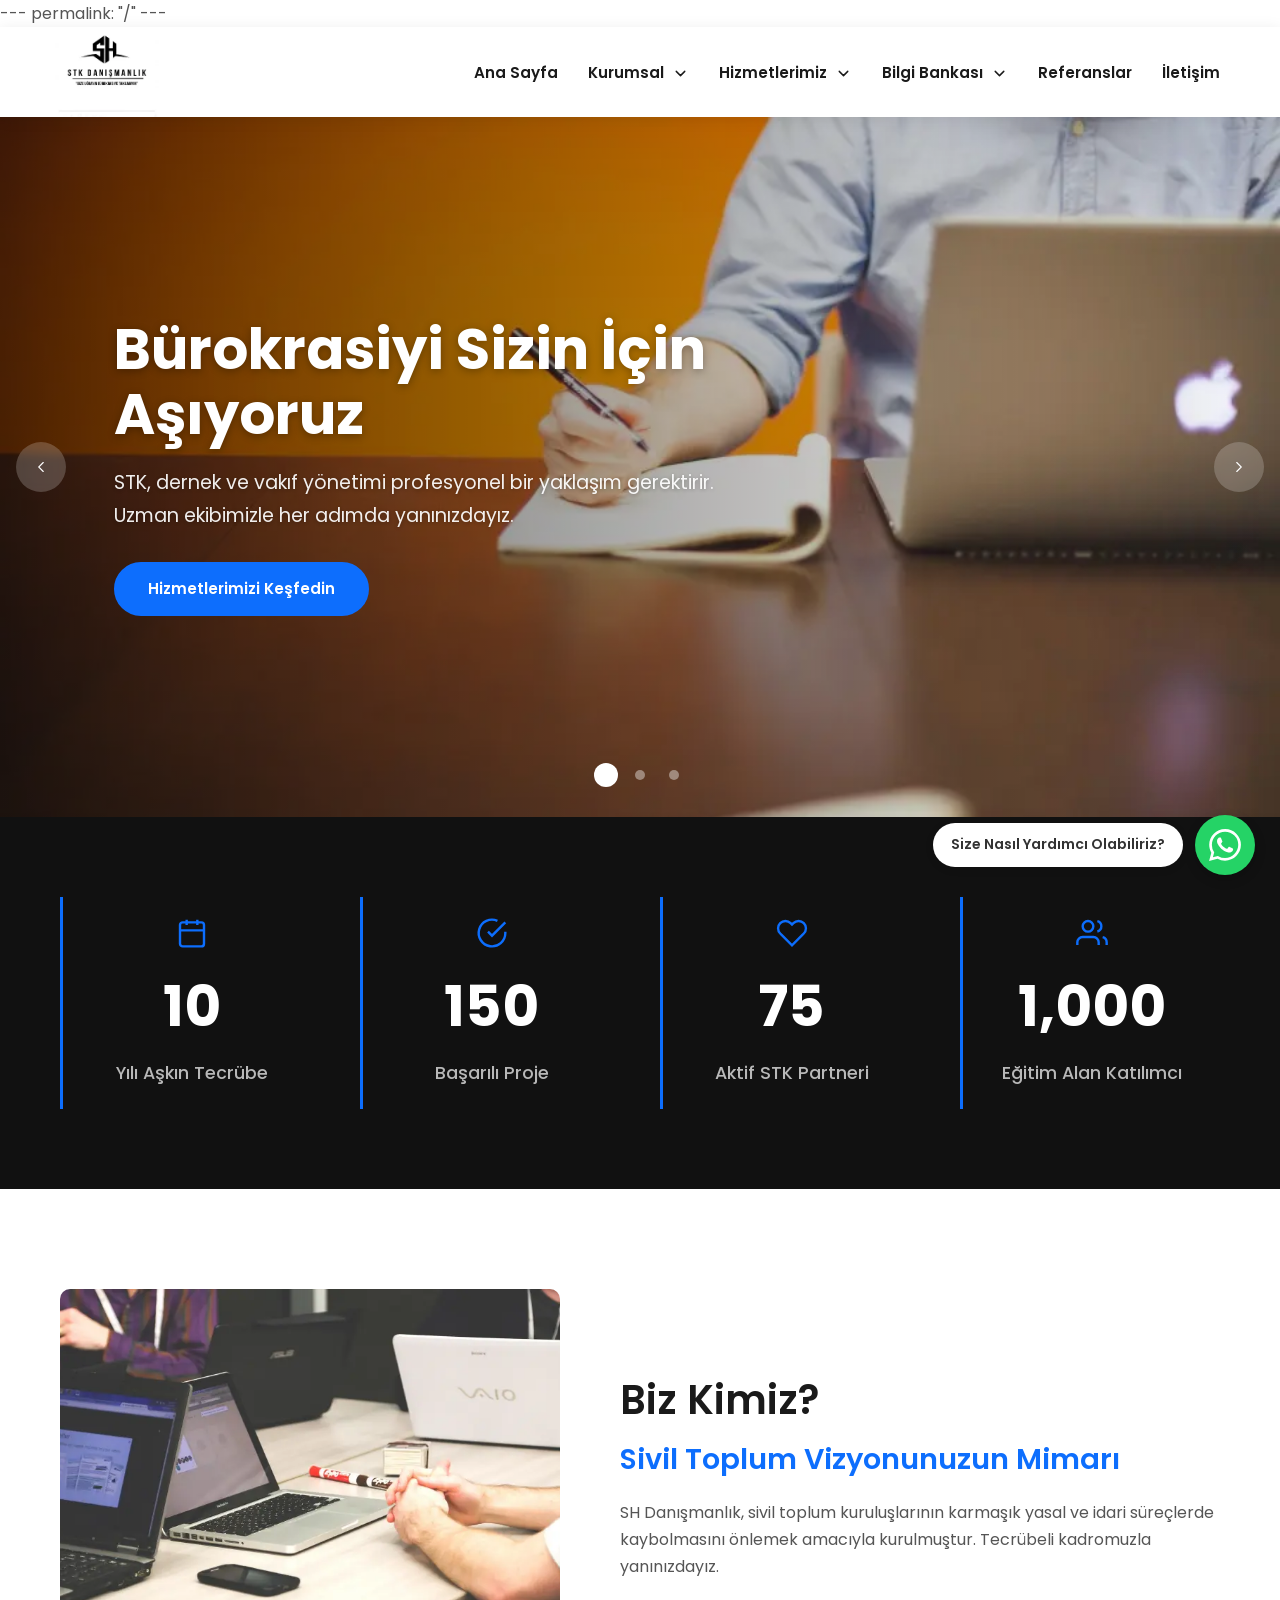
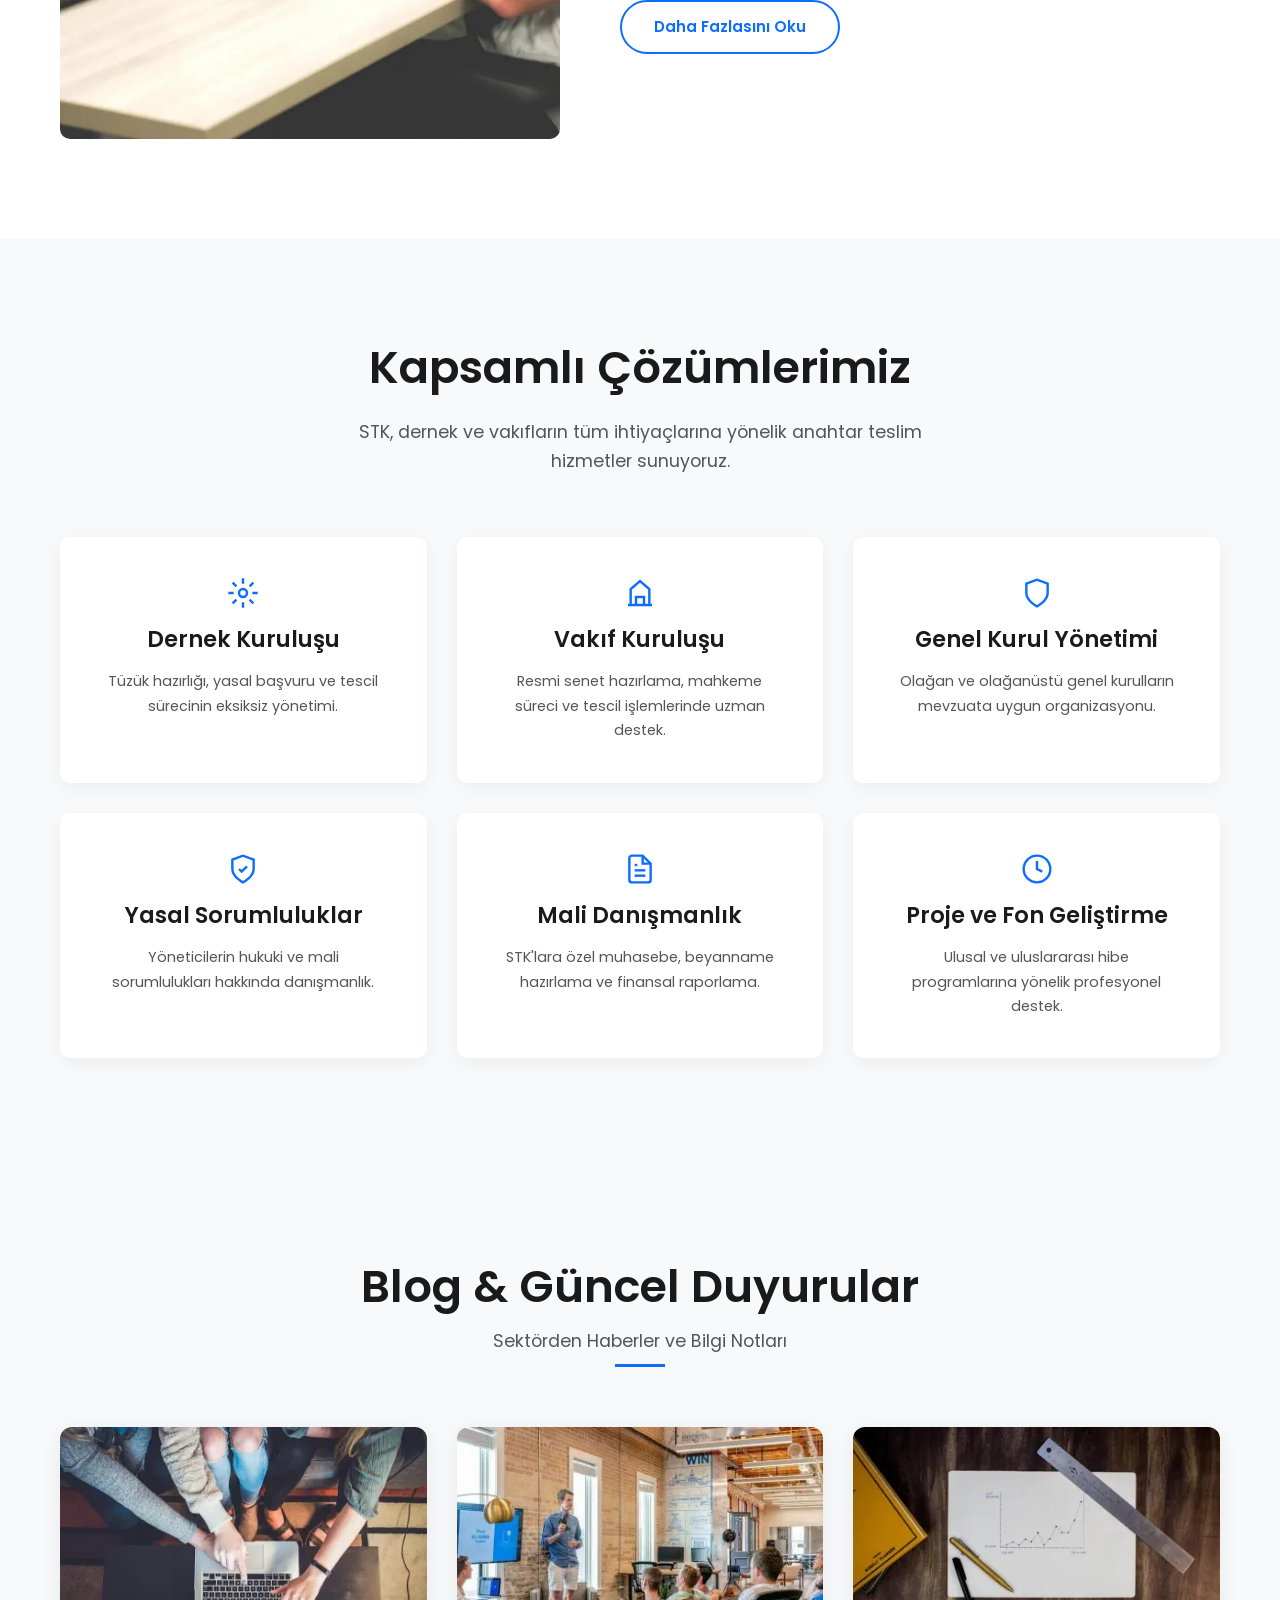
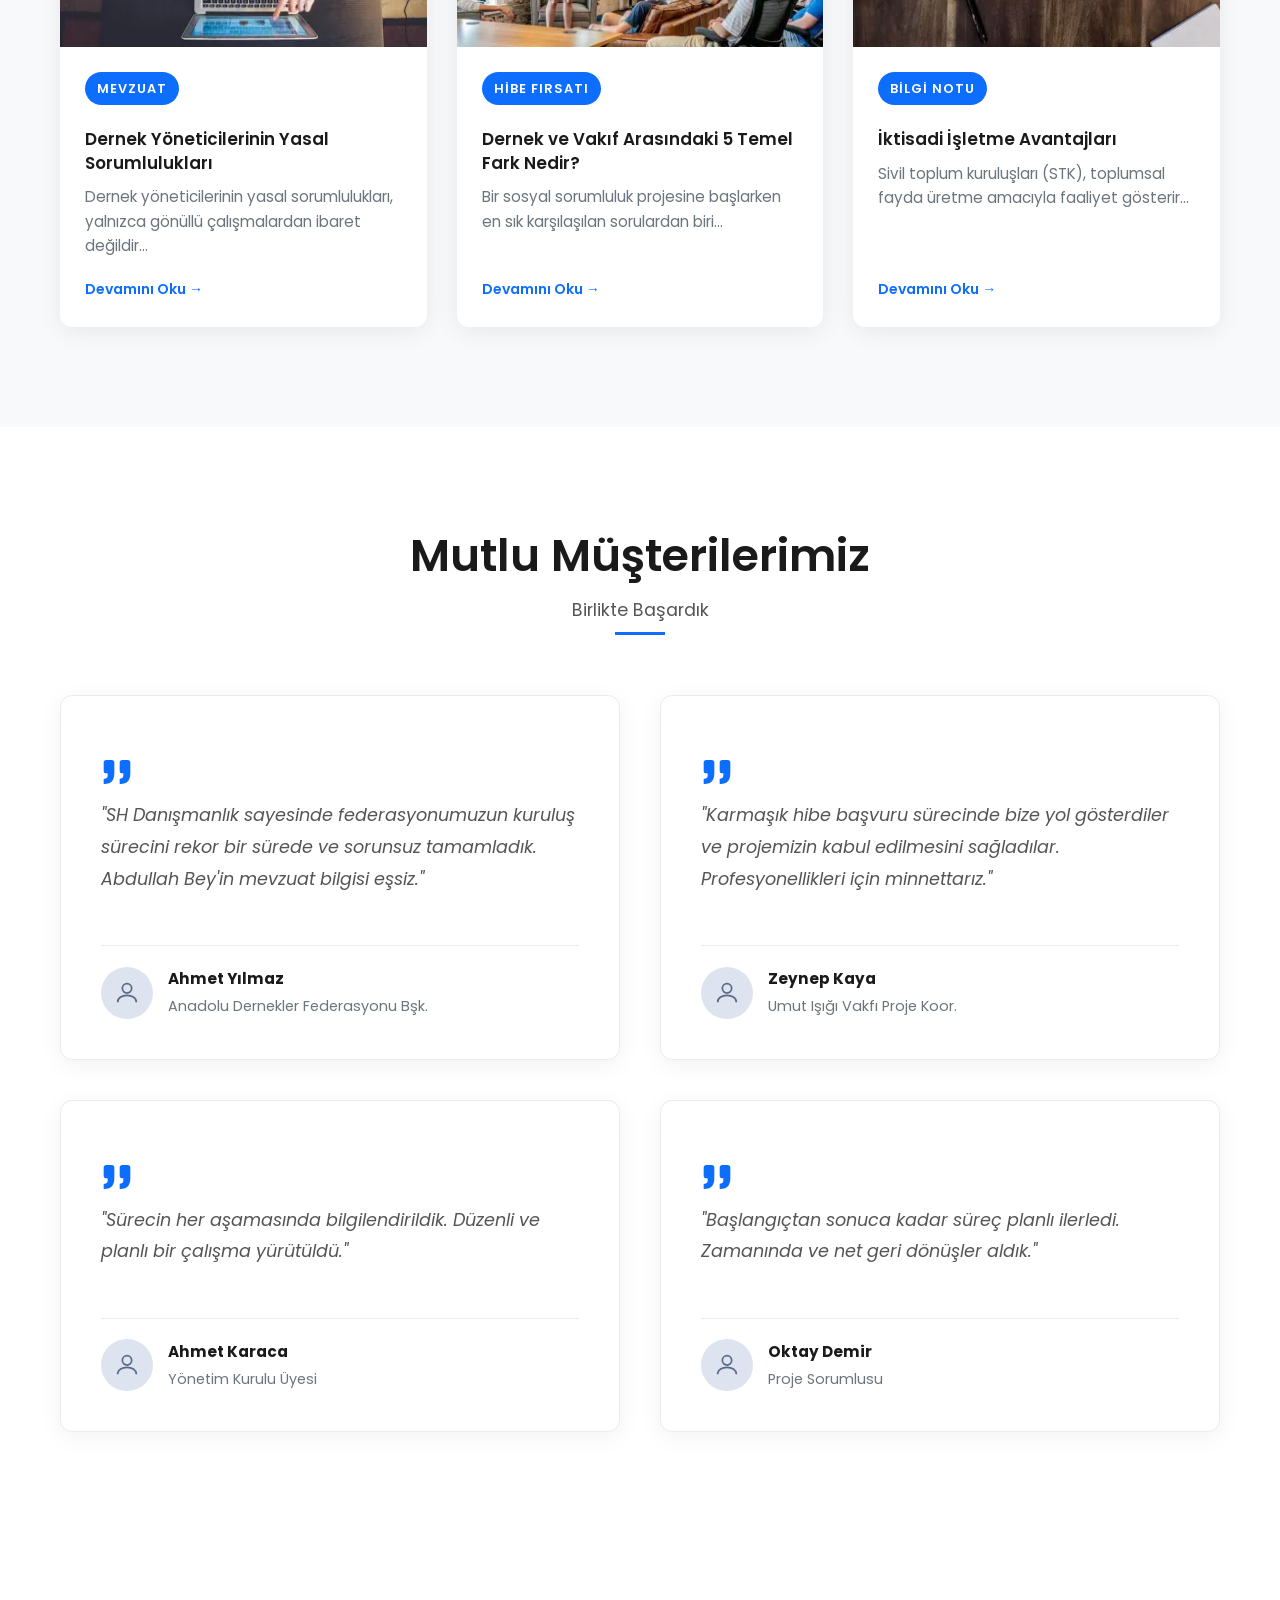
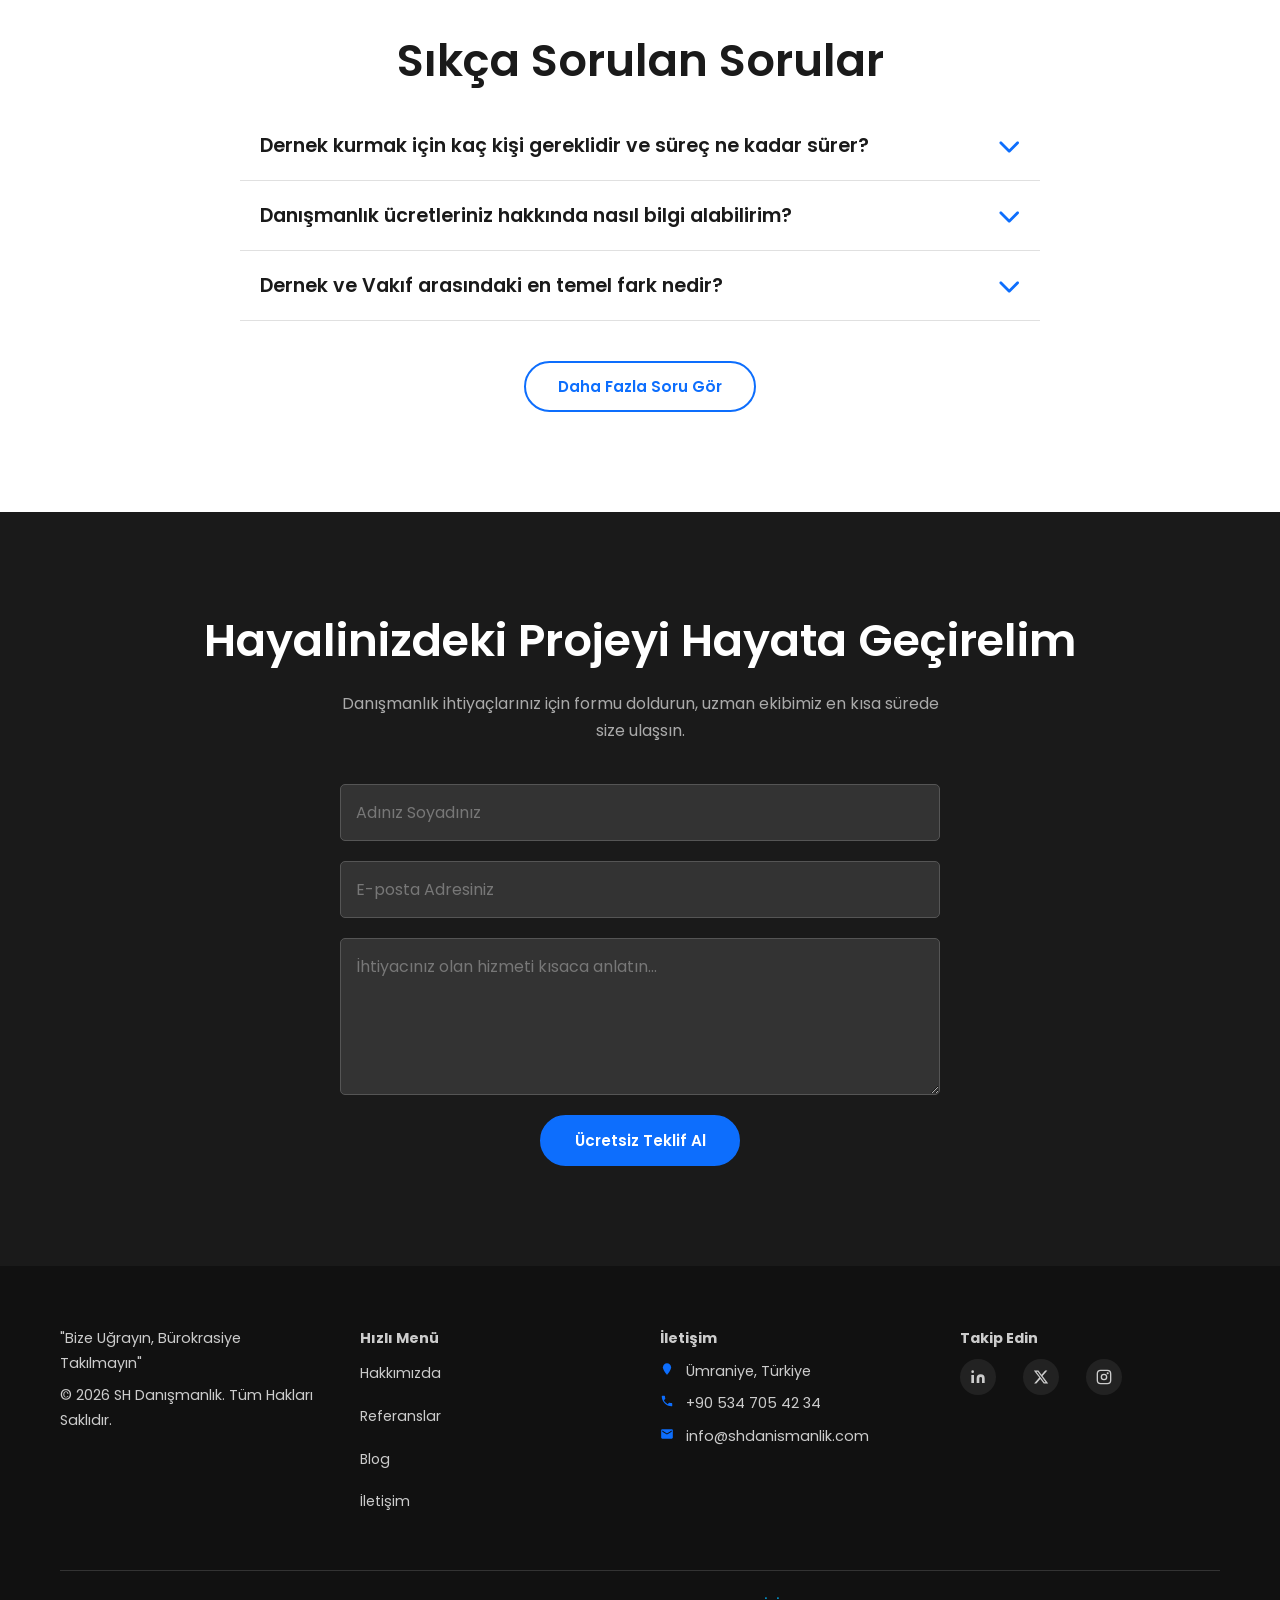
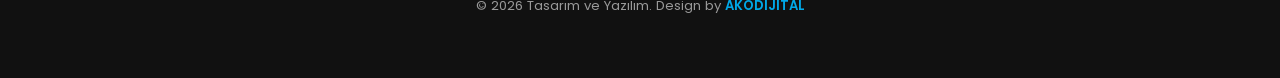
==== index.html @ 89a77d66 "Add files via upload" ====
---
permalink: "/"
---
<!DOCTYPE html>
<html lang="tr">
<head>
    <meta charset="UTF-8">
    <meta name="viewport" content="width=device-width, initial-scale=1.0, viewport-fit=cover">
    <title>SH Danışmanlık | STK, Dernek ve Vakıf Kurulum Hizmetleri</title>
    <meta name="description" content="SH Danışmanlık; dernek ve vakıf kurulumu, tüzük hazırlama ve mali danışmanlık alanlarında profesyonel çözümler sunar.">
    <link rel="canonical" href="https://shdanismanlik.com/">

    <!-- LCP Preload -->
    <link rel="preload" fetchpriority="high" as="image" href="/img/banner1.webp" type="image/webp">
    <!-- Poppins Font -->
    <link rel="preconnect" href="https://fonts.googleapis.com">
    <link rel="preconnect" href="https://fonts.gstatic.com" crossorigin>
    <link href="https://fonts.googleapis.com/css2?family=Poppins:wght@300;400;600;700&display=swap" rel="stylesheet" media="print" onload="this.media='all'">
    <!-- FontAwesome -->
    <link rel="stylesheet" href="https://cdnjs.cloudflare.com/ajax/libs/font-awesome/6.4.0/css/all.min.css" media="print" onload="this.media='all'">

    <!-- SPECULATION RULES -->
    <script type="speculationrules">
    {
      "prerender": [
        {
          "source": "list",
          "urls": ["hakkimizda.html", "sss.html", "hizmet-dernek-kurulusu.html", "iletisim.html"]
        }
      ]
    }
    </script>
<script src="https://identity.netlify.com/v1/netlify-identity-widget.js"></script>
    <!-- ============================================================
         INLINE KRİTİK CSS — tüm render-blocking CSS burada
         ============================================================ -->
    <style>
    /* ========== RESET & VARIABLES ========== */
    :root {
      --primary-color: #0d6efd;
      --primary-hover: #0b5ed7;
      --dark-color: #1a1a1a;
      --text-color: #555;
      --font-family: 'Poppins', sans-serif;
    }
    *, *::before, *::after { margin: 0; padding: 0; box-sizing: border-box; }
    html { scroll-behavior: smooth; }
    body {
      font-family: var(--font-family);
      color: var(--text-color);
      line-height: 1.7;
      background-color: #fff;
      overflow-x: hidden;
    }
    a { text-decoration: none; color: inherit; }
    ul { list-style: none; }
    img { max-width: 100%; display: block; }
    button { border: none; background: none; cursor: pointer; font-family: inherit; }

    /* ========== CONTAINER ========== */
    .container { max-width: 1200px; margin: 0 auto; padding: 0 20px; width: 100%; }

    /* ========== HEADER ========== */
.main-header {
    background: rgba(255,255,255,0.98);
    position: sticky;
    top: 0;
    z-index: 10000;
    box-shadow: 0 2px 15px rgba(0,0,0,0.08);
    display: flex;
    align-items: center;
    backdrop-filter: blur(8px);
}
.header-container { 
    display: flex; 
    justify-content: space-between; 
    align-items: center; 
    width: 100%; 
    padding: 0 15px;
}
.logo-img:hover { transform: scale(1.05); }
    .main-nav ul { list-style: none; display: flex; align-items: center; gap: 8px; }
    .main-nav ul li { position: relative; }
    .main-nav ul li a { text-decoration: none; color: var(--dark-color); font-weight: 600; padding: 10px 5px; font-size: 0.95rem; }
.main-nav > ul > li > a:not(.btn-nav-final)::after { content: ''; position: absolute; bottom: 0px; left: 0; width: 0; height: 2px; background-color: var(--primary-color); transition: width 0.3s ease; }
.main-nav > ul > li > a:hover::after, .main-nav > ul > li > a.active::after { width: 100%; }
.main-nav ul li.dropdown { position: relative; }
.main-nav ul li a:hover {
  color: #000;
}
.nav-chevron {
  width: 17px !important;
  height: 17px !important;
  margin-left: 4px !important;
  stroke-width: 2px !important;
  stroke-linecap: round;
  stroke-linejoin: round;
  display: inline-block;
  vertical-align: middle;
  position: relative;
  top: 0px;
  transition: transform 0.3s ease, color 0.3s ease;
  opacity: 1.;
}
.dropdown:hover > a .nav-chevron { 
    transform: rotate(180deg); 
    color: var(--primary-color);
}
    .main-nav .dropdown-menu {
    display: none; 
    position: absolute; 
    top: 100%; 
    left: 0; 
    background: #fff;
    min-width: 240px; 
    box-shadow: 0 8px 25px rgba(0,0,0,0.1); 
    padding: 15px 0; 
    border-radius: 8px;
}
    .main-nav .dropdown:hover .dropdown-menu { display: block; }
.main-nav .dropdown-menu li { width: 100%; }
.main-nav .dropdown-menu li a { display: block; padding: 10px 20px; font-weight: 500; }
.main-nav .dropdown-menu li a { display: block; padding: 10px 20px; color: var(--dark-color); font-weight: 500; transition: all 0.2s ease; border-radius: 5px; margin: 0 5px; }
.main-nav .dropdown-menu li a:hover { background-color: var(--gray-bg); color: var(--primary-color); }
    .nav-close-btn { display: none; }

    /* ========== HAMBURGER (mobil) ========== */
    .nav-open-btn { display: none; font-size: 24px; color: var(--dark-color); padding: 8px; }

    /* ========== SLIDER ========== */
    .slider {
      position: relative;
      width: 100%;
      height: 85vh;
      min-height: 480px;
      max-height: 700px;
      overflow: hidden;
      background: #1a1a1a;
    }
    .slides { position: relative; width: 100%; height: 100%; }
    .slide {
      position: absolute;
      inset: 0;
      display: flex;
      align-items: center;
      opacity: 0;
      transition: opacity 0.8s ease;
    }
    .slide.active { opacity: 1; }
    .slide-bg-img {
      position: absolute;
      inset: 0;
      width: 100%;
      height: 100%;
      object-fit: cover;
      z-index: 1;
    }
    .slide-overlay {
      position: absolute;
      inset: 0;
      background: linear-gradient(to right, rgba(0,0,0,0.65) 0%, rgba(0,0,0,0.25) 60%, transparent 100%);
      z-index: 2;
    }
    .slide-content {
      position: relative;
      z-index: 3;
      color: #fff;
      max-width: 650px;
      padding: 0 50px;
    }
    .slide-content h1 {
      font-size: clamp(1.8rem, 5vw, 3.2rem);
      font-weight: 800;
      line-height: 1.15;
      margin-bottom: 16px;
      text-shadow: 0 2px 8px rgba(0,0,0,0.3);
    }
    .slide-content p {
      font-size: clamp(0.95rem, 2.2vw, 1.1rem);
      margin-bottom: 24px;
      opacity: 0.92;
      text-shadow: 0 1px 4px rgba(0,0,0,0.3);
    }
    .slider-btn {
      position: absolute;
      top: 50%;
      transform: translateY(-50%);
      z-index: 5;
      width: 44px;
      height: 44px;
      border-radius: 50%;
      background: rgba(255,255,255,0.15);
      color: #fff;
      font-size: 18px;
      display: flex;
      align-items: center;
      justify-content: center;
      backdrop-filter: blur(4px);
      -webkit-backdrop-filter: blur(4px);
      transition: background 0.3s;
    }
    .slider-btn:hover { background: rgba(255,255,255,0.3); }
    .slider-btn.prev { left: 16px; }
    .slider-btn.next { right: 16px; }
    .slider-dots {
      position: absolute;
      bottom: 24px;
      left: 50%;
      transform: translateX(-50%);
      z-index: 5;
      display: flex;
      gap: 10px;
    }
    .slider-dots .dot {
      width: 24px; height: 24px;
      border-radius: 50%;
      background: transparent;
      border: none;
      cursor: pointer;
      padding: 0;
      display: flex;
      align-items: center;
      justify-content: center;
      position: relative;
    }
    .slider-dots .dot::after {
      content: '';
      position: absolute;
      width: 10px; height: 10px;
      border-radius: 50%;
      background: rgba(255,255,255,0.4);
      transition: background 0.3s;
    }
    .slider-dots .dot:focus-visible { outline: 2px solid #fff; outline-offset: 3px; }
    .slider-dots .dot.active::after { background: #fff; }

    /* ========== BUTTONS ========== */
    .btn {
      display: inline-block;
      padding: 12px 28px;
      border-radius: 6px;
      font-weight: 600;
      font-size: 0.95rem;
      transition: background 0.3s, transform 0.2s;
    }
    .btn-primary { background: var(--primary-color); color: #fff; }
    .btn-primary:hover { background: var(--primary-hover); transform: translateY(-1px); }
    .btn-secondary { background: transparent; color: var(--primary-color); border: 2px solid var(--primary-color); }
    .btn-secondary:hover { background: var(--primary-color); color: #fff; }

    /* ========== STATS ========== */
    .stats-section { background: #f0f4ff; padding: 50px 0; color: #1a1a1a; }
    .stats-grid { display: grid; grid-template-columns: repeat(4, 1fr); gap: 24px; text-align: center; }
    .stat-item .stat-icon { font-size: 2rem; color: var(--primary-color); margin-bottom: 10px; }
    .stat-item .counter { font-size: 2.4rem; font-weight: 800; color: #1a1a1a; margin-bottom: 4px; }
    .stat-item p { color: #1a1a1a; font-size: 0.9rem; font-weight: 500; }

    /* ========== ABOUT ========== */
    .about-section { padding: 80px 0; }
    .about-grid { display: grid; grid-template-columns: 1fr 1fr; gap: 60px; align-items: center; }
    .about-image { border-radius: 12px; overflow: hidden; height: 380px; }
    .about-image img { width: 100%; height: 100%; object-fit: cover; }
    .section-title-left { font-size: 1.8rem; color: var(--dark-color); margin-bottom: 8px; }
    .about-content h3 { font-size: 1.2rem; color: var(--primary-color); margin-bottom: 16px; }
    .about-content p { margin-bottom: 24px; color: var(--text-color); }

    /* ========== SERVICES ========== */
    .services-section { background: #f8f9fa; padding: 80px 0; }
    .section-title { text-align: center; font-size: 2rem; color: var(--dark-color); margin-bottom: 10px; }
    .section-subtitle { text-align: center; color: var(--text-color); margin-bottom: 48px; font-size: 1rem; }
    .services-grid { display: grid; grid-template-columns: repeat(3, 1fr); gap: 28px; }
    .service-card {
      background: #fff;
      padding: 36px 28px;
      border-radius: 12px;
      box-shadow: 0 4px 20px rgba(0,0,0,0.06);
      transition: transform 0.3s, box-shadow 0.3s;
      text-align: center;
    }
    .service-card:hover { transform: translateY(-4px); box-shadow: 0 8px 30px rgba(0,0,0,0.1); }
    .service-card .svc-icon { font-size: 2rem; color: var(--primary-color); margin-bottom: 16px; }
    .service-card h3 { font-size: 1.1rem; color: var(--dark-color); margin-bottom: 10px; }
    .service-card p { font-size: 0.9rem; color: var(--text-color); }

    /* ========== BLOG / POSTS ========== */
    .latest-posts-section { padding: 80px 0; }
    .section-header { text-align: center; margin-bottom: 48px; }
    .section-header h2 { font-size: 2rem; color: var(--dark-color); margin-bottom: 6px; }
    .section-header p { color: var(--text-color); }
    .posts-grid { display: grid; grid-template-columns: repeat(3, 1fr); gap: 28px; }
    .post-card { border-radius: 12px; overflow: hidden; box-shadow: 0 4px 18px rgba(0,0,0,0.07); background: #fff; transition: transform 0.3s; }
    .post-card:hover { transform: translateY(-3px); }
    .post-card-image { display: block; overflow: hidden; }
    .post-card-image img { width: 100%; height: 200px; object-fit: cover; transition: transform 0.4s; }
    .post-card:hover .post-card-image img { transform: scale(1.05); }
    .post-card-content { padding: 24px; }
    .post-card-category { font-size: 0.7rem; font-weight: 700; color: var(--primary-color); text-transform: uppercase; letter-spacing: 1px; }
    .post-card-title { margin: 8px 0; }
    .post-card-title a { color: var(--dark-color); font-size: 1.05rem; font-weight: 600; }
    .post-card-title a:hover { color: var(--primary-color); }
    .post-card-excerpt { font-size: 0.88rem; color: var(--text-color); margin-bottom: 14px; line-height: 1.6; }
    .post-card-readmore { font-size: 0.88rem; font-weight: 600; color: var(--primary-color); }

    /* ========== TESTIMONIALS ========== */
    .testimonials-section { background: #f0f4ff; padding: 80px 0; }
    .testimonials-grid-main { display: grid; grid-template-columns: repeat(2, 1fr); gap: 24px; }
    .testimonial-card-main {
      background: #fff;
      border-radius: 12px;
      padding: 32px;
      box-shadow: 0 4px 18px rgba(0,0,0,0.06);
    }
    .testimonial-content .quote-icon { font-size: 2rem; color: var(--primary-color); margin-bottom: 12px; }
    .testimonial-content p { font-size: 0.92rem; color: var(--text-color); font-style: italic; line-height: 1.7; }
    .testimonial-author-main { display: flex; align-items: center; gap: 14px; margin-top: 20px; }
    .testimonial-author-main .avatar {
      width: 52px; height: 52px;
      border-radius: 50%;
      background: #dde4f0;
      display: flex; align-items: center; justify-content: center;
      flex-shrink: 0;
    }
    .testimonial-author-main .avatar svg { width: 28px; height: 28px; }
    .person-name { font-weight: 700; color: var(--dark-color); font-size: 0.95rem; margin-bottom: 2px; }
    .author-info span { font-size: 0.8rem; color: #888; }

    /* ========== FAQ ========== */
    .faq-section { padding: 80px 0; }
    .faq-accordion { max-width: 780px; margin: 0 auto; }
    .faq-item { border-bottom: 1px solid #e8e8e8; }
    .faq-question {
      width: 100%;
      text-align: left;
      padding: 18px 0;
      font-size: 1rem;
      font-weight: 600;
      color: var(--dark-color);
      display: flex;
      justify-content: space-between;
      align-items: center;
      gap: 12px;
    }
    .faq-question::after {
      content: '+';
      font-size: 1.4rem;
      color: var(--primary-color);
      transition: transform 0.3s;
      flex-shrink: 0;
    }
    .faq-item.open .faq-question::after { transform: rotate(45deg); }
    .faq-answer { max-height: 0; overflow: hidden; transition: max-height 0.4s ease; }
    .faq-item.open .faq-answer { max-height: 300px; }
    .faq-answer p { padding: 0 0 20px 0; font-size: 0.92rem; color: var(--text-color); line-height: 1.7; }
    .faq-item.hidden { display: none; }
    .faq-load-more { text-align: center; margin-top: 32px; }

    /* ========== CONTACT ========== */
    .contact-section { background: #1a1a1a; color: #fff; padding: 80px 0; text-align: center; }
    .contact-section .section-title { color: #fff; }
    .contact-section > .container > p { color: #aaa; margin-bottom: 36px; }
    .contact-form { max-width: 580px; margin: 0 auto; display: flex; flex-direction: column; gap: 16px; }
    .contact-form input,
    .contact-form textarea {
      padding: 14px 18px;
      border-radius: 8px;
      border: 1px solid #444;
      background: #2a2a2a;
      color: #fff;
      font-size: 0.95rem;
      font-family: inherit;
    }
    .contact-form input::placeholder,
    .contact-form textarea::placeholder { color: #777; }
    .contact-form input:focus,
    .contact-form textarea:focus { outline: none; border-color: var(--primary-color); }
    .contact-form textarea { resize: vertical; min-height: 120px; }
    .contact-form .btn-primary { align-self: center; min-width: 200px; }

    /* ========== FOOTER ========== */
    .main-footer { background: #111; color: #ccc; padding: 60px 0 30px; }
    .footer-grid { display: grid; grid-template-columns: repeat(4, 1fr); gap: 40px; }
    .footer-col p { margin-bottom: 8px; font-size: 0.9rem; }
    .footer-col ul li { margin-bottom: 6px; }
    .footer-col ul li a { color: #bbb; font-size: 0.88rem; transition: color 0.3s; }
    .footer-col ul li a:hover { color: var(--primary-color); }
    .footer-col .footer-icon { margin-right: 8px; color: var(--primary-color); font-size: 0.85rem; }
    .social-icons { display: flex; gap: 12px; margin-top: 8px; }
    .social-icons a { width: 36px; height: 36px; border-radius: 50%; background: #222; display: flex; align-items: center; justify-content: center; color: #aaa; font-size: 0.9rem; transition: background 0.3s, color 0.3s; }
    .social-icons a:hover { background: var(--primary-color); color: #fff; }
    .footer-bottom { margin-top: 40px; padding-top: 24px; border-top: 1px solid #333; text-align: center; font-size: 0.82rem; color: #999; }
    .footer-bottom a { color: #00a8e8; font-weight: 600; }

    /* KURUMSAL WHATSAPP WIDGET (Sıfır JavaScript - Maksimum Hız - Ako Dijital Standardı) */
        .wa-floating-btn { position: fixed; bottom: 25px; right: 25px; z-index: 9999; display: flex; align-items: center; text-decoration: none; transition: all 0.3s ease; }
        .wa-icon { background-color: #25d366; color: white !important; width: 60px; height: 60px; border-radius: 50px; display: flex; align-items: center; justify-content: center; font-size: 32px; box-shadow: 0 4px 12px rgba(0,0,0,0.2); }
        .wa-label { background: white; color: #333; padding: 10px 18px; border-radius: 25px; margin-right: 12px; font-size: 14px; font-weight: 600; box-shadow: 0 2px 8px rgba(0,0,0,0.1); white-space: nowrap; }
        @media (max-width: 768px) { .wa-label { display: none; } }
        .wa-floating-btn:hover { transform: translateY(-3px); }

    /* ========== INLINE SVG ICON STYLES ========== */
    .icon-svg { display: inline-block; vertical-align: middle; width: 1em; height: 1em; fill: currentColor; }
    .nav-chevron { width: 0.7em; height: 0.7em; margin-left: 4px; vertical-align: middle; transition: transform 0.3s ease; display: inline-block; }
    .dropdown:hover .nav-chevron { transform: rotate(180deg); }
    .dropdown.open .nav-chevron { transform: rotate(180deg); }

    /* ========== MOBILE NAV OVERLAY ========== */
    .mobile-nav-overlay {
      display: none;
      position: fixed;
      inset: 0;
      background: rgba(0,0,0,0.5);
      z-index: 9998;
    }
    .mobile-nav-overlay.active { display: block; }
    .main-nav.mobile-open {
      display: flex !important;
      flex-direction: column;
      position: fixed;
      top: 0; right: 0;
      width: 280px;
      height: 100vh;
      background: #fff;
      z-index: 9999;
      box-shadow: -4px 0 20px rgba(0,0,0,0.15);
      padding: 24px 0;
      overflow-y: auto;
    }
    .main-nav.mobile-open ul { flex-direction: column; gap: 0; padding: 0 20px; }
    .main-nav.mobile-open ul li a { display: block; padding: 12px 0; border-bottom: 1px solid #eee; font-size: 1rem; }
    .main-nav.mobile-open .dropdown-menu {
      position: static;
      box-shadow: none;
      border-radius: 0;
      padding: 0 0 0 16px;
      min-width: unset;
      max-height: 0;
      overflow: hidden;
      transition: max-height 0.3s ease;
    }
    .main-nav.mobile-open .dropdown.open .dropdown-menu { 
      display: block;
      max-height: 500px;
    }
    .main-nav.mobile-open .dropdown-menu li a {
      border-bottom: none;
      padding: 8px 0;
      font-size: 0.9rem;
    }
    .nav-close-btn.mobile-show {
      display: flex;
      align-items: center;
      justify-content: flex-end;
      padding: 0 20px 16px;
      font-size: 1.5rem;
      color: var(--dark-color);
    }

    /* ========== RESPONSIVE ========== */
    @media (max-width: 992px) {
      .main-nav { display: none; }
      .nav-open-btn { display: block; }
      .slider { height: 70vh; min-height: 360px; }
      .logo-img { height: 50px; }
      .services-grid { grid-template-columns: repeat(2, 1fr); }
      .posts-grid { grid-template-columns: repeat(2, 1fr); }
      .about-grid { grid-template-columns: 1fr; gap: 36px; }
      .about-image { height: 280px; }
      .testimonials-grid-main { grid-template-columns: 1fr; }
      .footer-grid { grid-template-columns: repeat(2, 1fr); gap: 32px; }
      .stats-grid { grid-template-columns: repeat(2, 1fr); }
    }
    @media (max-width: 640px) {
      .slider { height: 60vh; min-height: 300px; }
      .slide-content { padding: 0 24px; }
      .services-grid { grid-template-columns: 1fr; }
      .posts-grid { grid-template-columns: 1fr; }
      .stats-grid { grid-template-columns: repeat(2, 1fr); gap: 16px; }
      .stat-item .counter { font-size: 1.8rem; }
      .testimonials-grid-main { grid-template-columns: 1fr; }
      .footer-grid { grid-template-columns: 1fr; gap: 28px; }
      .wa-label { display: none; }
      .section-title { font-size: 1.6rem; }
      .slider-btn { width: 36px; height: 36px; font-size: 15px; }
      .slider-btn.prev { left: 8px; }
      .slider-btn.next { right: 8px; }
    }
    </style>

    <!-- Stylesheet (non-blocking for any extra styles) -->
    <link rel="stylesheet" href="/css/style.css">

    <!-- JSON-LD SEO -->
    <script type="application/ld+json">
    {
      "@context": "https://schema.org",
      "@type": "ProfessionalService",
      "name": "SH Danışmanlık",
      "url": "https://shdanismanlik.com",
      "logo": "https://shdanismanlik.com/logo.webp",
      "image": "https://shdanismanlik.com/img/banner1.webp",
      "telephone": "+905347054234",
      "address": { "@type": "PostalAddress", "addressLocality": "İstanbul", "addressCountry": "TR" },
      "aggregateRating": { "@type": "AggregateRating", "ratingValue": "4.9", "reviewCount": "150" }
    }
    </script>
</head>
<body>

<!-- Mobile nav overlay -->
<div class="mobile-nav-overlay" id="navOverlay"></div>

<!-- ===== HEADER ===== -->
<header class="main-header">
  <div class="container header-container">
    <a href="index.html" class="logo-container">
      <img src="logo.webp" alt="SH Danışmanlık" class="logo-img" width="180" height="55" fetchpriority="high">
    </a>
    <nav class="main-nav" id="mainNav">
      <ul>
        <li><a href="index.html">Ana Sayfa</a></li>
        
        <li class="dropdown">
          <a href="#">Kurumsal 
            <!-- GÜNCELLENEN OK -->
            <svg class="nav-chevron" viewBox="0 0 24 24" fill="none" stroke="currentColor"><path d="m6 9 6 6 6-6"/></svg>
          </a>
          <ul class="dropdown-menu">
            <li><a href="hakkimizda.html">Hakkımızda</a></li>
            <li><a href="sss.html">Sıkça Sorulan Sorular</a></li>
          </ul>
        </li>

        <li class="dropdown">
          <a href="#">Hizmetlerimiz 
            <!-- GÜNCELLENEN OK -->
            <svg class="nav-chevron" viewBox="0 0 24 24" fill="none" stroke="currentColor"><path d="m6 9 6 6 6-6"/></svg>
          </a>
          <ul class="dropdown-menu">
            <li><a href="hizmet-dernek-kurulusu.html">Dernek Kuruluşu</a></li>
            <li><a href="hizmet-derbis.html">DERBİS İşlemleri</a></li>
            <li><a href="hizmet-vakif-kurulusu.html">Vakıf Kuruluşu</a></li>
            <li><a href="hizmet-genel-kurul.html">Genel Kurul Yönetimi</a></li>
            <li><a href="hizmet-mali-danismanlik.html">Mali Danışmanlık</a></li>
            <li><a href="hizmet-proje-yazma.html">Proje ve Fon Geliştirme</a></li>
            <li><a href="hizmet-yasal-danismanlik.html">Yasal Danışmanlık</a></li>
          </ul>
        </li>

        <li class="dropdown">
          <a href="#">Bilgi Bankası 
            <!-- GÜNCELLENEN OK -->
            <svg class="nav-chevron" viewBox="0 0 24 24" fill="none" stroke="currentColor"><path d="m6 9 6 6 6-6"/></svg>
          </a>
          <ul class="dropdown-menu">
            <li><a href="mevzuat.html">Mevzuatlar</a></li>
            <li><a href="blog-dernek-yonetici-sorumluluklari.html">Yönetici Sorumlulukları</a></li>
            <li><a href="blog-stk-iktisadi-isletme-avantajlari.html">İktisadi İşletme Avantajları</a></li>
            <li><a href="blog.html">Blog & Makaleler</a></li>
          </ul>
        </li>

        <li><a href="referanslar.html">Referanslar</a></li>
        <li><a href="iletisim.html">İletişim</a></li>
      </ul>
    </nav>
    <button class="nav-open-btn" id="navOpenBtn">
      <svg viewBox="0 0 24 24" width="24" height="24" fill="none" stroke="currentColor" stroke-width="2.5"><path d="M3 6h18M3 12h18M3 18h18"/></svg>
    </button>
  </div>
</header>
<main>
<!-- ===== SLIDER ===== -->
<section class="slider" aria-label="Ana sayfa karusel">
  <div class="slides">
    <!-- Slayt 1 — LCP: eager + fetchpriority high -->
    <div class="slide active">
      <img src="/img/banner1.webp" alt="Bürokrasiyi Sizin İçin Aşıyoruz" class="slide-bg-img" width="1400" height="700" fetchpriority="high">
      <div class="slide-overlay"></div>
      <div class="slide-content">
        <h1>Bürokrasiyi Sizin İçin Aşıyoruz</h1>
        <p>STK, dernek ve vakıf yönetimi profesyonel bir yaklaşım gerektirir. Uzman ekibimizle her adımda yanınızdayız.</p>
        <a href="#services" class="btn btn-primary">Hizmetlerimizi Keşfedin</a>
      </div>
    </div>
    <!-- Slayt 2 — lazy -->
    <div class="slide">
      <img src="/img/banner2.webp" alt="Fikirden Hayata" class="slide-bg-img" width="1400" height="700" loading="lazy">
      <div class="slide-overlay"></div>
      <div class="slide-content">
        <h1>Fikirden Hayata: Kurumunuzu Oluşturun</h1>
        <p>Kuruluş, tüzük hazırlama ve tescil süreçlerinde A'dan Z'ye profesyonel destek sağlıyoruz.</p>
        <a href="#contact" class="btn btn-primary">Ücretsiz Danışın</a>
      </div>
    </div>
    <!-- Slayt 3 — lazy -->
    <div class="slide">
      <img src="/img/banner3.webp" alt="Mevzuata Tam Uyum" class="slide-bg-img" width="1400" height="700" loading="lazy">
      <div class="slide-overlay"></div>
      <div class="slide-content">
        <h1>Mevzuata Tam Uyum, Risksiz Yönetim</h1>
        <p>Genel kurul, beyanname ve denetim süreçlerinde yasalara tam uyumlu hareket edin.</p>
        <a href="#contact" class="btn btn-primary">Teklif Alın</a>
      </div>
    </div>
  </div>
  <button class="slider-btn prev" aria-label="Önceki Slayt">
    <svg viewBox="0 0 24 24" width="18" height="18" fill="none" stroke="currentColor" stroke-width="1.5" stroke-linecap="round"><path d="M15 18l-6-6 6-6"/></svg>
  </button>
  <button class="slider-btn next" aria-label="Sonraki Slayt">
    <svg viewBox="0 0 24 24" width="18" height="18" fill="none" stroke="currentColor" stroke-width="1.5" stroke-linecap="round"><path d="M9 6l6 6-6 6"/></svg>
  </button>
  <div class="slider-dots" id="sliderDots"></div>
</section>

<!-- ===== İSTATİSTİKLER ===== -->
<section class="stats-section">
  <div class="container">
    <div class="stats-grid">
      <div class="stat-item">
        <div class="stat-icon">
          <svg viewBox="0 0 24 24" width="32" height="32" fill="none" stroke="currentColor" stroke-width="1.8"><rect x="3" y="4" width="18" height="18" rx="2"/><path d="M16 2v4M8 2v4M3 10h18"/></svg>
        </div>
        <p class="counter" data-target="10">0</p>
        <p>Yılı Aşkın Tecrübe</p>
      </div>
      <div class="stat-item">
        <div class="stat-icon">
          <svg viewBox="0 0 24 24" width="32" height="32" fill="none" stroke="currentColor" stroke-width="1.8"><path d="M22 11.08V12a10 10 0 1 1-5.93-9.14"/><path d="M22 4 12 14.01l-3-3"/></svg>
        </div>
        <p class="counter" data-target="150">0</p>
        <p>Başarılı Proje</p>
      </div>
      <div class="stat-item">
        <div class="stat-icon">
          <svg viewBox="0 0 24 24" width="32" height="32" fill="none" stroke="currentColor" stroke-width="1.8"><path d="M20.84 4.61a5.5 5.5 0 0 0-7.78 0L12 5.67l-1.06-1.06a5.5 5.5 0 0 0-7.78 7.78l1.06 1.06L12 21.23l7.78-7.78 1.06-1.06a5.5 5.5 0 0 0 0-7.78z"/></svg>
        </div>
        <p class="counter" data-target="75">0</p>
        <p>Aktif STK Partneri</p>
      </div>
      <div class="stat-item">
        <div class="stat-icon">
          <svg viewBox="0 0 24 24" width="32" height="32" fill="none" stroke="currentColor" stroke-width="1.8"><path d="M17 21v-2a4 4 0 0 0-4-4H5a4 4 0 0 0-4 4v2"/><circle cx="9" cy="7" r="4"/><path d="M23 21v-2a4 4 0 0 0-3-3.87"/><path d="M16 3.13a4 4 0 0 1 0 7.75"/></svg>
        </div>
        <p class="counter" data-target="1000">0</p>
        <p>Eğitim Alan Katılımcı</p>
      </div>
    </div>
  </div>
</section>

<!-- ===== HAKKIMIZDA ===== -->
<section id="about" class="about-section">
  <div class="container">
    <div class="about-grid">
      <div class="about-image">
        <img src="/img/hakkimizda-bg.webp" alt="SH Danışmanlık ofisi" width="580" height="380" loading="lazy">
      </div>
      <div class="about-content">
        <h2 class="section-title-left">Biz Kimiz?</h2>
        <h3>Sivil Toplum Vizyonunuzun Mimarı</h3>
        <p>SH Danışmanlık, sivil toplum kuruluşlarının karmaşık yasal ve idari süreçlerde kaybolmasını önlemek amacıyla kurulmuştur. Tecrübeli kadromuzla yanınızdayız.</p>
        <a href="/hakkimizda.html" class="btn btn-secondary">Daha Fazlasını Oku</a>
      </div>
    </div>
  </div>
</section>

<!-- ===== HİZMETLER ===== -->
<section id="services" class="services-section">
  <div class="container">
    <h2 class="section-title">Kapsamlı Çözümlerimiz</h2>
    <p class="section-subtitle">STK, dernek ve vakıfların tüm ihtiyaçlarına yönelik anahtar teslim hizmetler sunuyoruz.</p>
    <div class="services-grid">
      <div class="service-card">
        <div class="svc-icon"><svg viewBox="0 0 24 24" width="32" height="32" fill="none" stroke="currentColor" stroke-width="1.8"><circle cx="12" cy="12" r="3"/><path d="M12 1v4M12 19v4M4.22 4.22l2.83 2.83M16.95 16.95l2.83 2.83M1 12h4M19 12h4M4.22 19.78l2.83-2.83M16.95 7.05l2.83-2.83"/></svg></div>
        <h3>Dernek Kuruluşu</h3>
        <p>Tüzük hazırlığı, yasal başvuru ve tescil sürecinin eksiksiz yönetimi.</p>
      </div>
      <div class="service-card">
        <div class="svc-icon"><svg viewBox="0 0 24 24" width="32" height="32" fill="none" stroke="currentColor" stroke-width="1.8"><path d="M3 21h18M5 21V9l7-6 7 6v12"/><path d="M9 21v-6h6v6"/></svg></div>
        <h3>Vakıf Kuruluşu</h3>
        <p>Resmi senet hazırlama, mahkeme süreci ve tescil işlemlerinde uzman destek.</p>
      </div>
      <div class="service-card">
        <div class="svc-icon"><svg viewBox="0 0 24 24" width="32" height="32" fill="none" stroke="currentColor" stroke-width="1.8"><path d="M12 22s8-4 8-10V5l-8-3-8 3v7c0 6 8 10 8 10z"/></svg></div>
        <h3>Genel Kurul Yönetimi</h3>
        <p>Olağan ve olağanüstü genel kurulların mevzuata uygun organizasyonu.</p>
      </div>
      <div class="service-card">
        <div class="svc-icon"><svg viewBox="0 0 24 24" width="32" height="32" fill="none" stroke="currentColor" stroke-width="1.8"><path d="M12 22s8-4 8-10V5l-8-3-8 3v7c0 6 8 10 8 10z"/><path d="M9 12l2 2 4-4"/></svg></div>
        <h3>Yasal Sorumluluklar</h3>
        <p>Yöneticilerin hukuki ve mali sorumlulukları hakkında danışmanlık.</p>
      </div>
      <div class="service-card">
        <div class="svc-icon"><svg viewBox="0 0 24 24" width="32" height="32" fill="none" stroke="currentColor" stroke-width="1.8"><path d="M14 2H6a2 2 0 0 0-2 2v16a2 2 0 0 0 2 2h12a2 2 0 0 0 2-2V8z"/><polyline points="14 2 14 8 20 8"/><line x1="16" y1="13" x2="8" y2="13"/><line x1="16" y1="17" x2="8" y2="17"/><polyline points="10 9 9 9 8 9"/></svg></div>
        <h3>Mali Danışmanlık</h3>
        <p>STK'lara özel muhasebe, beyanname hazırlama ve finansal raporlama.</p>
      </div>
      <div class="service-card">
        <div class="svc-icon"><svg viewBox="0 0 24 24" width="32" height="32" fill="none" stroke="currentColor" stroke-width="1.8"><circle cx="12" cy="12" r="10"/><path d="M12 6v6l4 2"/></svg></div>
        <h3>Proje ve Fon Geliştirme</h3>
        <p>Ulusal ve uluslararası hibe programlarına yönelik profesyonel destek.</p>
      </div>
    </div>
  </div>
</section>

<!-- ===== BLOG ===== -->
<section id="latest-posts" class="latest-posts-section">
  <div class="container">
    <div class="section-header">
      <h2>Blog & Güncel Duyurular</h2>
      <p>Sektörden Haberler ve Bilgi Notları</p>
    </div>
    <div class="posts-grid">
      <div class="post-card">
        <a href="/blog-dernek-yonetici-sorumluluklari.html" class="post-card-image">
          <img src="/img/blog-mevzuat.webp" alt="Mevzuat" loading="lazy" width="400" height="200">
        </a>
        <div class="post-card-content">
          <span class="post-card-category">MEVZUAT</span>
          <h3 class="post-card-title"><a href="/blog-dernek-yonetici-sorumluluklari.html">Dernek Yöneticilerinin Yasal Sorumlulukları</a></h3>
          <p class="post-card-excerpt">Dernek yöneticilerinin yasal sorumlulukları, yalnızca gönüllü çalışmalardan ibaret değildir...</p>
          <a href="/blog-dernek-yonetici-sorumluluklari.html" class="post-card-readmore">Devamını Oku →</a>
        </div>
      </div>
      <div class="post-card">
        <a href="/blog-yazi-detay.html" class="post-card-image">
          <img src="/img/blog-hibe.webp" alt="Projeler" loading="lazy" width="400" height="200">
        </a>
        <div class="post-card-content">
          <span class="post-card-category">HİBE FIRSATI</span>
          <h3 class="post-card-title"><a href="/blog-yazi-detay.html">Dernek ve Vakıf Arasındaki 5 Temel Fark Nedir?</a></h3>
          <p class="post-card-excerpt">Bir sosyal sorumluluk projesine başlarken en sık karşılaşılan sorulardan biri...</p>
          <a href="/blog-yazi-detay.html" class="post-card-readmore">Devamını Oku →</a>
        </div>
      </div>
      <div class="post-card">
        <a href="/blog-stk-iktisadi-isletme-avantajlari.html" class="post-card-image">
          <img src="/img/blog-finans.webp" alt="Finans" loading="lazy" width="400" height="200">
        </a>
        <div class="post-card-content">
          <span class="post-card-category">BİLGİ NOTU</span>
          <h3 class="post-card-title"><a href="/blog-stk-iktisadi-isletme-avantajlari.html">İktisadi İşletme Avantajları</a></h3>
          <p class="post-card-excerpt">Sivil toplum kuruluşları (STK), toplumsal fayda üretme amacıyla faaliyet gösterir...</p>
          <a href="/blog-stk-iktisadi-isletme-avantajlari.html" class="post-card-readmore">Devamını Oku →</a>
        </div>
      </div>
    </div>
  </div>
</section>

<!-- ===== TESTIMONIALS ===== -->
<section id="testimonials" class="testimonials-section">
  <div class="container">
    <div class="section-header">
      <h2>Mutlu Müşterilerimiz</h2>
      <p>Birlikte Başardık</p>
    </div>
    <div class="testimonials-grid-main">
      <!-- Avatar SVG (inline, sıfır external request) -->
      <div class="testimonial-card-main">
        <div class="testimonial-content">
          <div class="quote-icon"><svg viewBox="0 0 24 24" width="32" height="32" fill="currentColor" style="color:#0d6efd"><path d="M3 21c3 0 7-1 7-8V5c0-1.25-.756-2.017-2-2H4c-1.25 0-2 .75-2 1.972V11c0 1.25.75 2 2 2 1 0 1 0 1 1v1c0 1-1 2-2 2s-1 .008-1 1.031V20c0 1 0 1 1 1z"/><path d="M15 21c3 0 7-1 7-8V5c0-1.25-.757-2.017-2-2h-4c-1.25 0-2 .75-2 1.972V11c0 1.25.75 2 2 2h.75c0 2.25.25 4-2.75 4v3c0 1 0 1 1 1z"/></svg></div>
          <p>"SH Danışmanlık sayesinde federasyonumuzun kuruluş sürecini rekor bir sürede ve sorunsuz tamamladık. Abdullah Bey'in mevzuat bilgisi eşsiz."</p>
        </div>
        <div class="testimonial-author-main">
          <div class="avatar"><svg viewBox="0 0 24 24" width="28" height="28" fill="none" stroke="#5a6a8a" stroke-width="1.5"><circle cx="12" cy="8" r="4"/><path d="M4 20c0-4 4-6 8-6s8 2 8 6"/></svg></div>
          <div class="author-info">
            <p class="person-name">Ahmet Yılmaz</p>
            <span>Anadolu Dernekler Federasyonu Bşk.</span>
          </div>
        </div>
      </div>
      <div class="testimonial-card-main">
        <div class="testimonial-content">
          <div class="quote-icon"><svg viewBox="0 0 24 24" width="32" height="32" fill="currentColor" style="color:#0d6efd"><path d="M3 21c3 0 7-1 7-8V5c0-1.25-.756-2.017-2-2H4c-1.25 0-2 .75-2 1.972V11c0 1.25.75 2 2 2 1 0 1 0 1 1v1c0 1-1 2-2 2s-1 .008-1 1.031V20c0 1 0 1 1 1z"/><path d="M15 21c3 0 7-1 7-8V5c0-1.25-.757-2.017-2-2h-4c-1.25 0-2 .75-2 1.972V11c0 1.25.75 2 2 2h.75c0 2.25.25 4-2.75 4v3c0 1 0 1 1 1z"/></svg></div>
          <p>"Karmaşık hibe başvuru sürecinde bize yol gösterdiler ve projemizin kabul edilmesini sağladılar. Profesyonellikleri için minnettarız."</p>
        </div>
        <div class="testimonial-author-main">
          <div class="avatar"><svg viewBox="0 0 24 24" width="28" height="28" fill="none" stroke="#5a6a8a" stroke-width="1.5"><circle cx="12" cy="8" r="4"/><path d="M4 20c0-4 4-6 8-6s8 2 8 6"/></svg></div>
          <div class="author-info">
            <p class="person-name">Zeynep Kaya</p>
            <span>Umut Işığı Vakfı Proje Koor.</span>
          </div>
        </div>
      </div>
      <div class="testimonial-card-main">
        <div class="testimonial-content">
          <div class="quote-icon"><svg viewBox="0 0 24 24" width="32" height="32" fill="currentColor" style="color:#0d6efd"><path d="M3 21c3 0 7-1 7-8V5c0-1.25-.756-2.017-2-2H4c-1.25 0-2 .75-2 1.972V11c0 1.25.75 2 2 2 1 0 1 0 1 1v1c0 1-1 2-2 2s-1 .008-1 1.031V20c0 1 0 1 1 1z"/><path d="M15 21c3 0 7-1 7-8V5c0-1.25-.757-2.017-2-2h-4c-1.25 0-2 .75-2 1.972V11c0 1.25.75 2 2 2h.75c0 2.25.25 4-2.75 4v3c0 1 0 1 1 1z"/></svg></div>
          <p>"Sürecin her aşamasında bilgilendirildik. Düzenli ve planlı bir çalışma yürütüldü."</p>
        </div>
        <div class="testimonial-author-main">
          <div class="avatar"><svg viewBox="0 0 24 24" width="28" height="28" fill="none" stroke="#5a6a8a" stroke-width="1.5"><circle cx="12" cy="8" r="4"/><path d="M4 20c0-4 4-6 8-6s8 2 8 6"/></svg></div>
          <div class="author-info">
            <p class="person-name">Ahmet Karaca</p>
            <span>Yönetim Kurulu Üyesi</span>
          </div>
        </div>
      </div>
      <div class="testimonial-card-main">
        <div class="testimonial-content">
          <div class="quote-icon"><svg viewBox="0 0 24 24" width="32" height="32" fill="currentColor" style="color:#0d6efd"><path d="M3 21c3 0 7-1 7-8V5c0-1.25-.756-2.017-2-2H4c-1.25 0-2 .75-2 1.972V11c0 1.25.75 2 2 2 1 0 1 0 1 1v1c0 1-1 2-2 2s-1 .008-1 1.031V20c0 1 0 1 1 1z"/><path d="M15 21c3 0 7-1 7-8V5c0-1.25-.757-2.017-2-2h-4c-1.25 0-2 .75-2 1.972V11c0 1.25.75 2 2 2h.75c0 2.25.25 4-2.75 4v3c0 1 0 1 1 1z"/></svg></div>
          <p>"Başlangıçtan sonuca kadar süreç planlı ilerledi. Zamanında ve net geri dönüşler aldık."</p>
        </div>
        <div class="testimonial-author-main">
          <div class="avatar"><svg viewBox="0 0 24 24" width="28" height="28" fill="none" stroke="#5a6a8a" stroke-width="1.5"><circle cx="12" cy="8" r="4"/><path d="M4 20c0-4 4-6 8-6s8 2 8 6"/></svg></div>
          <div class="author-info">
            <p class="person-name">Oktay Demir</p>
            <span>Proje Sorumlusu</span>
          </div>
        </div>
      </div>
    </div>
  </div>
</section>

<!-- ===== FAQ ===== -->
<section id="faq" class="faq-section">
  <div class="container">
    <h2 class="section-title">Sıkça Sorulan Sorular</h2>
    <div class="faq-accordion">
      <div class="faq-item">
        <button class="faq-question">Dernek kurmak için kaç kişi gereklidir ve süreç ne kadar sürer?</button>
        <div class="faq-answer">
          <p>Bir dernek kurmak için en az 7 (yedi) gerçek veya tüzel kişinin bir araya gelmesi gerekmektedir. Gerekli tüm evraklar eksiksiz ve doğru bir şekilde hazırlandığında, SH Danışmanlık olarak tüm süreci ortalama 7-15 iş günü içinde tamamlayarak derneğinizin resmi olarak tescil edilmesini sağlıyoruz.</p>
        </div>
      </div>
      <div class="faq-item">
        <button class="faq-question">Danışmanlık ücretleriniz hakkında nasıl bilgi alabilirim?</button>
        <div class="faq-answer">
          <p>Her STK'nın ihtiyacı ve yapısı farklıdır. Bu yüzden standart bir fiyat listesi yerine, ihtiyaçlarınızı analiz etmek için sizinle ücretsiz bir ön görüşme yapıyoruz. Bu görüşmenin ardından size özel, şeffaf ve kapsamlı bir hizmet teklifi sunuyoruz.</p>
        </div>
      </div>
      <div class="faq-item">
        <button class="faq-question">Dernek ve Vakıf arasındaki en temel fark nedir?</button>
        <div class="faq-answer">
          <p>En temel fark şudur: Dernekler kişi topluluğu, vakıflar ise mal topluluğudur. Dernekler, ortak bir amaç için bir araya gelen insanlardan oluşurken; vakıflar, belirli bir amaca hizmet etmesi için tahsis edilmiş bir mal varlığı üzerine kurulur.</p>
        </div>
      </div>
      <div class="faq-item hidden">
        <button class="faq-question">Dernek yöneticilerinin yasal sorumlulukları nelerdir?</button>
        <div class="faq-answer">
          <p>Dernek yönetim kurulu üyeleri, dernek tüzüğüne ve Dernekler Kanunu'na uygun hareket etmekle yükümlüdür. Defterlerin usulüne uygun tutulmaması, beyannamelerin zamanında verilmemesi gibi durumlarda, kanun önünde şahsen sorumlu olabilirler.</p>
        </div>
      </div>
      <div class="faq-item hidden">
        <button class="faq-question">STK'lar için İktisadi İşletme kurmak ne gibi avantajlar sağlar?</button>
        <div class="faq-answer">
          <p>İktisadi işletme, derneğinizin veya vakfınızın amaçlarını gerçekleştirmek için ticari faaliyetlerde bulunarak düzenli gelir elde etmesini sağlar. Bu, kurumunuzun sadece bağışlara bağımlı kalmasını önler ve mali sürdürülebilirliğini artırır.</p>
        </div>
      </div>
      <div class="faq-item hidden">
        <button class="faq-question">Mevcut derneğimizin denetimini sizin yapmanız mümkün mü?</button>
        <div class="faq-answer">
          <p>Evet, kesinlikle. Hem kurumunuzun iç denetim mekanizmalarını kurarak gelecekteki riskleri önlemenize yardımcı oluruz, hem de resmi denetimlere hazırlık sürecinde tüm defter ve kayıtlarınızı inceleyerek "denetime hazır" hale gelmenizi sağlarız.</p>
        </div>
      </div>
    </div>
    <div class="faq-load-more">
      <button id="loadMoreFaq" class="btn btn-secondary">Daha Fazla Soru Gör</button>
    </div>
  </div>
</section>

<!-- ===== İLETİŞİM ===== -->
<section id="contact" class="contact-section">
  <div class="container">
    <h2 class="section-title">Hayalinizdeki Projeyi Hayata Geçirelim</h2>
    <p>Danışmanlık ihtiyaçlarınız için formu doldurun, uzman ekibimiz en kısa sürede size ulaşsın.</p>
    <form class="contact-form">
      <input type="text" placeholder="Adınız Soyadınız" required autocomplete="name">
      <input type="email" placeholder="E-posta Adresiniz" required autocomplete="email">
      <textarea placeholder="İhtiyacınız olan hizmeti kısaca anlatın..." rows="5" required></textarea>
      <button type="submit" class="btn btn-primary">Ücretsiz Teklif Al</button>
    </form>
  </div>
</section>
</main>

<!-- ===== FOOTER ===== -->
<footer class="main-footer">
  <div class="container">
    <div class="footer-grid">
      <div class="footer-col">
        <p>"Bize Uğrayın, Bürokrasiye Takılmayın"</p>
        <p>© 2026 SH Danışmanlık. Tüm Hakları Saklıdır.</p>
      </div>
      <div class="footer-col">
        <p><strong>Hızlı Menü</strong></p>
        <ul>
          <li><a href="/hakkimizda.html">Hakkımızda</a></li>
          <li><a href="/referanslar.html">Referanslar</a></li>
          <li><a href="/blog.html">Blog</a></li>
          <li><a href="/iletisim.html">İletişim</a></li>
        </ul>
      </div>
      <div class="footer-col">
        <p><strong>İletişim</strong></p>
        <p><span class="footer-icon"><svg viewBox="0 0 24 24" width="14" height="14" fill="currentColor"><path d="M12 2C8.13 2 5 5.13 5 9c0 5.25 7 13 7 13s7-7.75 7-13c0-3.87-3.13-7-7-7z"/></svg></span> Ümraniye, Türkiye</p>
        <p><span class="footer-icon"><svg viewBox="0 0 24 24" width="14" height="14" fill="currentColor"><path d="M6.62 10.79c1.44 2.83 3.76 5.14 6.59 6.59l2.2-2.2c.27-.27.67-.36 1.02-.24 1.12.37 2.33.57 3.57.57.55 0 1 .45 1 1V20c0 .55-.45 1-1 1-9.39 0-17-7.61-17-17 0-.55.45-1 1-1h3.5c.55 0 1 .45 1 1 0 1.25.2 2.45.57 3.57.11.35.03.74-.25 1.02l-2.2 2.2z"/></svg></span> +90 534 705 42 34</p>
        <p><span class="footer-icon"><svg viewBox="0 0 24 24" width="14" height="14" fill="currentColor"><path d="M20 4H4c-1.1 0-2 .9-2 2v12c0 1.1.9 2 2 2h16c1.1 0 2-.9 2-2V6c0-1.1-.9-2-2-2zm0 4l-8 5-8-5V6l8 5 8-5v2z"/></svg></span> info&#64;shdanismanlik.com</p>
      </div>
      <div class="footer-col">
        <p><strong>Takip Edin</strong></p>
        <div class="social-icons">
          <a href="#" aria-label="LinkedIn"><svg viewBox="0 0 24 24" width="16" height="16" fill="currentColor"><path d="M16 8a6 6 0 0 1 6 6v7h-4v-7a2 2 0 0 0-2-2 2 2 0 0 0-2 2v7h-4v-7a6 6 0 0 1 6-6zM2 9h4v12H2zM4 6a2 2 0 1 0 0-4 2 2 0 0 0 0 4z"/></svg></a>
          <a href="#" aria-label="Twitter"><svg viewBox="0 0 24 24" width="16" height="16" fill="currentColor"><path d="M18.244 2.25h3.308l-7.227 8.26 8.502 11.24H16.17l-5.214-6.817L4.99 21.75H1.68l7.73-8.835L1.254 2.25H8.08l4.713 6.231zm-1.161 17.52h1.833L7.084 4.126H5.117z"/></svg></a>
          <a href="#" aria-label="Instagram"><svg viewBox="0 0 24 24" width="16" height="16" fill="currentColor"><rect x="2" y="2" width="20" height="20" rx="5" ry="5" fill="none" stroke="currentColor" stroke-width="2"/><circle cx="12" cy="12" r="4" fill="none" stroke="currentColor" stroke-width="2"/><circle cx="17.5" cy="6.5" r="1.5"/></svg></a>
        </div>
      </div>
    </div>
    <div class="footer-bottom">
      <p>© 2026 Tasarım ve Yazılım. Design by <a href="https://akodijital.com" target="_blank" rel="noopener">AKODİJİTAL</a></p>
    </div>
  </div>
</footer>

<!-- ===== WHATSAPP FLOAT ===== -->
<a href="https://wa.me/905347054234" class="wa-floating-btn" target="_blank" rel="noopener" aria-label="WhatsApp üzerinden bizimle iletişime geçin">
  <div class="wa-label">Size Nasıl Yardımcı Olabiliriz?</div>
  <div class="wa-icon">
    <svg viewBox="0 0 24 24" width="32" height="32" fill="white">
      <path d="M17.472 14.382c-.297-.149-1.758-.867-2.03-.967-.273-.099-.471-.148-.67.15-.197.297-.767.966-.94 1.164-.173.199-.347.223-.644.075-.297-.15-1.255-.463-2.39-1.475-.883-.788-1.48-1.761-1.653-2.059-.173-.297-.018-.458.13-.606.134-.133.298-.347.446-.52.149-.174.198-.298.298-.497.099-.198.05-.371-.025-.52-.075-.149-.669-1.612-.916-2.207-.242-.579-.487-.5-.669-.51-.173-.008-.371-.01-.57-.01-.198 0-.52.074-.792.372-.272.297-1.04 1.016-1.04 2.479 0 1.462 1.065 2.875 1.213 3.074.149.198 2.096 3.2 5.077 4.487.709.306 1.262.489 1.694.625.712.227 1.36.195 1.871.118.571-.085 1.758-.719 2.006-1.413.248-.694.248-1.289.173-1.413-.074-.124-.272-.198-.57-.347m-5.421 7.403h-.004a9.87 9.87 0 01-5.031-1.378l-.361-.214-3.741.982.998-3.648-.235-.374a9.86 9.86 0 01-1.51-5.26c.001-5.45 4.436-9.884 9.888-9.884 2.64 0 5.122 1.03 6.988 2.898a9.825 9.825 0 012.893 6.994c-.003 5.45-4.437 9.884-9.885 9.884m8.413-18.297A11.815 11.815 0 0012.05 0C5.495 0 .16 5.335.157 11.892c0 2.096.547 4.142 1.588 5.945L.057 24l6.305-1.654a11.882 11.882 0 005.683 1.448h.005c6.554 0 11.89-5.335 11.893-11.893a11.821 11.821 0 00-3.48-8.413Z"/>
    </svg>
  </div>
</a>

<!-- ===== DEFERRED JS — sadece etkileşim için ===== -->
<script defer>
(function(){
  // --- SLIDER ---
  var slides = document.querySelectorAll('.slide');
  var dotsContainer = document.getElementById('sliderDots');
  var current = 0;
  var total = slides.length;
  var dots = [];

  // Create dots
  for(var i=0; i<total; i++){
    var d = document.createElement('button');
    d.className = 'dot' + (i===0?' active':'');
    d.setAttribute('aria-label','Slayt '+(i+1));
    d.setAttribute('type','button');
    d.onclick = (function(idx){ return function(){ goTo(idx); }; })(i);
    dotsContainer.appendChild(d);
    dots.push(d);
  }

  function goTo(n){
    slides[current].classList.remove('active');
    dots[current].classList.remove('active');
    current = (n + total) % total;
    slides[current].classList.add('active');
    dots[current].classList.add('active');
  }

  document.querySelector('.slider-btn.prev').addEventListener('click', function(){ goTo(current-1); });
  document.querySelector('.slider-btn.next').addEventListener('click', function(){ goTo(current+1); });

  var autoSlide = setInterval(function(){ goTo(current+1); }, 5000);
  document.querySelector('.slider').addEventListener('mouseenter', function(){ clearInterval(autoSlide); });
  document.querySelector('.slider').addEventListener('mouseleave', function(){ autoSlide = setInterval(function(){ goTo(current+1); }, 5000); });

  // --- COUNTER ANIMATION (Intersection Observer) ---
  var counters = document.querySelectorAll('.counter');
  var counterObserver = new IntersectionObserver(function(entries){
    entries.forEach(function(entry){
      if(!entry.isIntersecting) return;
      var el = entry.target;
      var target = parseInt(el.getAttribute('data-target'));
      var start = 0;
      var step = target / 60;
      var timer = setInterval(function(){
        start += step;
        if(start >= target){ start = target; clearInterval(timer); }
        el.textContent = Math.floor(start).toLocaleString();
      }, 16);
      counterObserver.unobserve(el);
    });
  }, { threshold: 0.5 });
  counters.forEach(function(c){ counterObserver.observe(c); });

  // --- FAQ ACCORDION ---
  var faqButtons = document.querySelectorAll('.faq-question');
  faqButtons.forEach(function(btn){
    btn.addEventListener('click', function(){
      var item = this.parentElement;
      var wasOpen = item.classList.contains('open');
      // Close all
      document.querySelectorAll('.faq-item').forEach(function(i){ i.classList.remove('open'); });
      // Open clicked if wasn't open
      if(!wasOpen) item.classList.add('open');
    });
  });

  // FAQ Load More
  var loadMoreBtn = document.getElementById('loadMoreFaq');
  if(loadMoreBtn){
    loadMoreBtn.addEventListener('click', function(){
      document.querySelectorAll('.faq-item.hidden').forEach(function(item){
        item.classList.remove('hidden');
      });
      loadMoreBtn.style.display = 'none';
    });
  }

  // --- MOBILE NAV ---
  var navOpenBtn = document.getElementById('navOpenBtn');
  var navCloseBtn = document.getElementById('navCloseBtn');
  var mainNav = document.getElementById('mainNav');
  var navOverlay = document.getElementById('navOverlay');

  function openNav(){
    mainNav.classList.add('mobile-open');
    navOverlay.classList.add('active');
    navCloseBtn.classList.add('mobile-show');
  }
  function closeNav(){
    mainNav.classList.remove('mobile-open');
    navOverlay.classList.remove('active');
    navCloseBtn.classList.remove('mobile-show');
    // Tüm açık dropdownları kapat
    document.querySelectorAll('.dropdown.open').forEach(function(dropdown){
      dropdown.classList.remove('open');
    });
  }

  navOpenBtn.addEventListener('click', openNav);
  navCloseBtn.addEventListener('click', closeNav);
  navOverlay.addEventListener('click', closeNav);

  // Mobile dropdown toggle - ACCORDION MANTIK
  document.querySelectorAll('.main-nav .dropdown > a').forEach(function(link){
    link.addEventListener('click', function(e){
      e.preventDefault();
      var parentDropdown = this.parentElement;
      var wasOpen = parentDropdown.classList.contains('open');
      
      // Önce tüm dropdownları kapat
      document.querySelectorAll('.dropdown').forEach(function(dropdown){
        dropdown.classList.remove('open');
      });
      
      // Eğer kapalıysa aç
      if(!wasOpen){
        parentDropdown.classList.add('open');
      }
    });
  });

  // --- CONTACT FORM (placeholder handler) ---
  var form = document.querySelector('.contact-form');
  if(form){
    form.addEventListener('submit', function(e){
      e.preventDefault();
      alert('Teşekkürler! Mesajınız alındı. En kısa sürede size ulaşacağız.');
      form.reset();
    });
  }
})();
</script>
<script>
  if (window.netlifyIdentity) {
    window.netlifyIdentity.on("init", user => {
      if (!user) {
        window.netlifyIdentity.on("login", () => {
          document.location.href = "/admin/";
        });
      }
    });
  }
</script>
</body>
</html>
---- css/style.css ----
:root {
    --primary-color: #0d6efd;
    --dark-color: #1a1a1a;
    --light-color: #ffffff;
    --text-color: #555;
    --gray-bg: #f8f9fa;
    --font-family: 'Poppins', sans-serif;
}
* { margin: 0; padding: 0; box-sizing: border-box; }
body { font-family: var(--font-family); color: var(--text-color); line-height: 1.7; background-color: var(--light-color); }
.container { max-width: 1200px; margin: 0 auto; padding: 0 20px; }
h1, h2, h3, h4 { color: var(--dark-color); line-height: 1.3; font-weight: 600; }
.section-title { text-align: center; font-size: 2.8rem; margin-bottom: 20px; }
.section-title-left { text-align: left; font-size: 2.5rem; margin-bottom: 15px; }
.section-subtitle { text-align: center; max-width: 600px; margin: 0 auto 60px auto; font-size: 1.1rem; }
.btn { display: inline-block; padding: 12px 32px; border-radius: 50px; text-decoration: none; font-weight: 600; transition: all 0.3s ease; text-align: center; }
.btn-primary { background-color: var(--primary-color); color: #fff; border: 2px solid var(--primary-color); }
.btn-primary:hover { background-color: #0b5ed7; border-color: #0b5ed7; transform: translateY(-2px); }
.btn-secondary { background-color: transparent; color: var(--primary-color); border: 2px solid var(--primary-color); }
.btn-secondary:hover { background-color: var(--primary-color); color: #fff; }

.main-header {
    background: rgba(255,255,255,0.98);
    height: 90px;
    position: sticky;
    top: 0;
    z-index: 10000;
    box-shadow: 0 2px 15px rgba(0,0,0,0.08);
    display: flex;
    align-items: center;
    backdrop-filter: blur(8px);
}
.header-container { 
    display: flex; 
    justify-content: space-between; 
    align-items: center; 
    width: 100%; 
    padding: 0 15px;
}
.logo-img { 
    height: 90px; 
    width: auto;
    object-fit: contain;
    transition: transform 0.3s ease;
    margin-right: 40px;
}
.logo-img:hover { transform: scale(1.05); }

.main-nav ul { list-style: none; display: flex; align-items: center; gap: 8px; }
.main-nav ul li { position: relative; }
.main-nav ul li a { text-decoration: none; color: var(--dark-color); font-weight: 600; padding: 10px 5px; font-size: 0.95rem; }
.main-nav > ul > li > a:not(.btn-nav-final)::after { content: ''; position: absolute; bottom: 0px; left: 0; width: 0; height: 2px; background-color: var(--primary-color); transition: width 0.3s ease; }
.main-nav > ul > li > a:hover::after, .main-nav > ul > li > a.active::after { width: 100%; }
.main-nav ul li.dropdown { position: relative; }
.main-nav .dropdown-menu {
    display: none; 
    position: absolute; 
    top: 100%; 
    left: 0; 
    background: #fff;
    min-width: 240px; 
    box-shadow: 0 8px 25px rgba(0,0,0,0.1); 
    padding: 15px 0; 
    border-radius: 8px;
}
.main-nav .dropdown:hover .dropdown-menu { display: block; }
.main-nav .dropdown-menu li { width: 100%; }
.main-nav .dropdown-menu li a { display: block; padding: 10px 20px; font-weight: 500; }
.main-nav .dropdown-menu li a { display: block; padding: 10px 20px; color: var(--dark-color); font-weight: 500; transition: all 0.2s ease; border-radius: 5px; margin: 0 5px; }
.main-nav .dropdown-menu li a:hover { background-color: var(--gray-bg); color: var(--primary-color); }
.main-nav .dropdown > a i { font-size: 0.7rem; margin-left: 5px; transition: transform 0.3s ease; }
.main-nav .dropdown:hover > a i { transform: rotate(180deg); }
.btn-nav-final {
    padding: 10px 25px; background-color: var(--primary-color); border: none; color: #fff;
    font-weight: 600; font-size: 0.95rem; border-radius: 8px; text-decoration: none; transition: all 0.3s ease; margin-left: 20px;
}
.btn-nav-final:hover { transform: translateY(-3px); box-shadow: 0 5px 15px rgba(13, 110, 253, 0.4); background-color: #0b5ed7; }
.nav-close-btn { display: none; }

.slider { position: relative; height: 90vh; overflow: hidden; background-color: #eee; }
.slides { position: relative; width: 100%; height: 100%; }
.slide {
    position: absolute; top: 0; left: 0; width: 100%; height: 100%; background-size: cover; background-position: center;
    display: flex; align-items: center; padding: 0 5%; opacity: 0; transition: opacity 1s ease-in-out; z-index: 1;
}
.slide.active { opacity: 1; z-index: 2; }
.slide::before { content: ''; position: absolute; top: 0; left: 0; width: 100%; height: 100%; background: rgba(0,0,0,0.5); }
.slide-content { position: relative; z-index: 3; color: var(--light-color); max-width: 700px; text-align: left; }
.slide-content h1 { font-size: 3.5rem; color: var(--light-color); margin-bottom: 20px; font-weight: 700; }
.slide-content p { font-size: 1.2rem; margin-bottom: 30px; }
.slider-btn { position: absolute; top: 50%; transform: translateY(-50%); z-index: 5; background: rgba(255,255,255,0.2); border: none; color: #fff; width: 50px; height: 50px; border-radius: 50%; font-size: 1.5rem; cursor: pointer; transition: background 0.3s; }
.slider-btn:hover { background: rgba(255,255,255,0.4); }
.prev { left: 20px; }
.next { right: 20px; }
.slider-dots { position: absolute; bottom: 30px; left: 50%; transform: translateX(-50%); z-index: 5; display: flex; gap: 10px; }
.dot { width: 12px; height: 12px; border-radius: 50%; background: rgba(255,255,255,0.5); cursor: pointer; transition: background 0.3s; }
.dot.active { background: var(--light-color); }

.about-section { padding: 100px 0; }
.about-grid { display: grid; grid-template-columns: 1fr 1.2fr; align-items: center; gap: 60px; }
.about-image { height: 450px; background-size: cover; background-position: center; border-radius: 10px; }
.about-content h3 { font-size: 1.8rem; margin-bottom: 20px; color: var(--primary-color); }
.about-content p { margin-bottom: 20px; }
.services-section { padding: 100px 0; background: var(--gray-bg); }
.services-grid { display: grid; grid-template-columns: repeat(auto-fit, minmax(300px, 1fr)); gap: 30px; }
.service-card { background: var(--light-color); padding: 40px; text-align: center; border-radius: 10px; box-shadow: 0 5px 20px rgba(0,0,0,0.05); transition: all 0.3s ease; }
.service-card:hover { transform: translateY(-10px); box-shadow: 0 10px 30px rgba(0,0,0,0.1); }
.service-card i { font-size: 3rem; color: var(--primary-color); margin-bottom: 20px; }
.service-card h3 { font-size: 1.4rem; margin-bottom: 15px; }
.faq-section { padding: 100px 0; }
.faq-accordion { max-width: 800px; margin: 0 auto; }
.faq-item { border-bottom: 1px solid #e0e0e0; transition: opacity 0.5s; }
.faq-item.hidden { display: none; }
.faq-question { width: 100%; background: none; border: none; text-align: left; padding: 20px; font-family: var(--font-family); font-size: 1.2rem; font-weight: 600; cursor: pointer; display: flex; justify-content: space-between; align-items: center; color: var(--dark-color); }
.faq-question::after { content: '\f078'; font-family: 'Font Awesome 6 Free'; font-weight: 900; transition: transform 0.3s ease; }
.faq-item.active .faq-question::after { transform: rotate(180deg); }
.faq-answer { max-height: 0; overflow: hidden; transition: max-height 0.4s ease-out; }
.faq-answer p { padding: 0 20px 20px 20px; }
.faq-load-more { text-align: center; margin-top: 40px; }
.contact-section { padding: 100px 0; background-color: var(--dark-color); color: #f4f4f4; }
.contact-section h2 { color: #fff; }
.contact-section p { max-width: 600px; margin: 0 auto 40px auto; text-align: center; }
.contact-form { max-width: 600px; margin: 40px auto 0; display: flex; flex-direction: column; gap: 20px; }
.contact-form input, .contact-form textarea { width: 100%; padding: 15px; border: 1px solid #555; border-radius: 5px; background: #333; color: #fff; font-family: var(--font-family); font-size: 1rem; }
.contact-form button { align-self: center; width: auto; }
.main-footer { background-color: #111; color: #ccc; padding: 60px 0; }
.footer-grid { display: grid; grid-template-columns: repeat(auto-fit, minmax(200px, 1fr)); gap: 40px; }
.footer-logo { height: 60px; margin-bottom: 20px; filter: invert(0.8); }
.footer-col h4 { color: #fff; margin-bottom: 20px; }
.footer-col ul { list-style: none; }
.footer-col ul li a { text-decoration: none; color: #ccc; transition: color 0.3s ease; display: inline-block; margin-bottom: 10px; }
.footer-col ul li a:hover { color: var(--primary-color); }
.social-icons a { color: #ccc; font-size: 1.4rem; margin-right: 15px; transition: color 0.3s ease; }
.social-icons a:hover { color: var(--primary-color); }

.page-header { padding: 80px 0; background-size: cover; background-position: center; position: relative; text-align: center; color: #fff; }
.page-header::before { content: ''; position: absolute; top: 0; left: 0; width: 100%; height: 100%; background-color: rgba(0, 0, 0, 0.6); }
.page-header .container { position: relative; z-index: 2; }
.page-header h1 { font-size: 3.5rem; color: #fff; margin-bottom: 10px; }
.page-header p { font-size: 1.2rem; opacity: 0.9; }
.page-content { padding: 80px 0; }
.content-grid { display: grid; grid-template-columns: 3fr 1fr; gap: 50px; }
.main-content h2, .main-content h3 { margin-top: 30px; margin-bottom: 15px; }
.main-content h2:first-child, .main-content h3:first-child { margin-top: 0; }
.main-content p { margin-bottom: 15px; line-height: 1.8; }
.main-content ul { list-style-position: inside; padding-left: 10px; margin-bottom: 20px; }
.main-content ul li { margin-bottom: 10px; }
.feature-box { display: flex; gap: 20px; align-items: flex-start; background-color: var(--gray-bg); padding: 20px; border-radius: 8px; margin-bottom: 20px; }
.feature-box .icon-wrapper { font-size: 1.8rem; color: var(--primary-color); background-color: #e7f1ff; padding: 15px; border-radius: 50%; display: inline-flex; }
.feature-box h3 { margin-top: 0; font-size: 1.4rem; }
.sidebar .widget { background-color: var(--gray-bg); padding: 25px; border-radius: 8px; margin-bottom: 30px; }
.sidebar .widget h4 { font-size: 1.3rem; margin-bottom: 20px; border-bottom: 2px solid var(--primary-color); padding-bottom: 10px; }
.sidebar .widget ul { list-style: none; padding: 0; }
.sidebar .widget ul li a { display: block; text-decoration: none; color: var(--text-color); padding: 10px 15px; border-radius: 5px; margin-bottom: 5px; font-weight: 500; transition: all 0.2s ease; }
.sidebar .widget ul li a:hover { background-color: #e0e0e0; color: var(--dark-color); }
.sidebar .widget ul li a.current { background-color: var(--primary-color); color: #fff; }
.sidebar .widget ul li a.active { background-color: var(--primary-color); color: #fff; }
.feature-box .icon-wrapper strong { font-size: 1.5rem; line-height: 1; color: var(--primary-color); }

.blog-post-card { display: flex; flex-direction: column; background-color: #fff; border: 1px solid #e9ecef; border-radius: 8px; overflow: hidden; margin-bottom: 40px; box-shadow: 0 4px 6px rgba(0,0,0,0.04); transition: all 0.3s ease; }
.blog-post-card:hover { box-shadow: 0 10px 20px rgba(0,0,0,0.08); transform: translateY(-5px); }
.blog-post-card .post-image-link img { width: 100%; height: 400px; object-fit: cover; display: block; }
.blog-post-card .post-content { padding: 30px; }
.blog-post-card .post-meta { display: flex; gap: 20px; font-size: 0.9rem; color: #6c757d; margin-bottom: 15px; }
.blog-post-card .post-meta i { margin-right: 5px; color: var(--primary-color); }
.blog-post-card .post-title { margin: 0 0 15px 0; font-size: 1.8rem; }
.blog-post-card .post-title a { text-decoration: none; color: var(--dark-color); transition: color 0.2s ease; }
.blog-post-card .post-title a:hover { color: var(--primary-color); }
.blog-post-card .post-excerpt { font-size: 1rem; color: #495057; line-height: 1.7; }
.btn-read-more { display: inline-block; margin-top: 20px; color: var(--primary-color); font-weight: 600; text-decoration: none; }
.btn-read-more i { margin-left: 5px; transition: transform 0.2s ease; }
.btn-read-more:hover i { transform: translateX(5px); }
.sidebar .widget ul.popular-posts li a { padding: 5px 0; font-weight: 400; border-bottom: 1px dashed #ddd; }

.post-detail { padding: 20px 0; }
.post-title-detail { font-size: 2.8rem; line-height: 1.3; margin-bottom: 20px; }
.post-meta-detail { display: flex; flex-wrap: wrap; gap: 25px; padding-bottom: 20px; margin-bottom: 30px; border-bottom: 1px solid #eee; font-size: 0.9rem; color: #6c757d; }
.post-meta-detail i { margin-right: 8px; color: var(--primary-color); }
.post-meta-detail a { color: var(--primary-color); text-decoration: none; font-weight: 600; }
.post-featured-image { margin-bottom: 30px; }
.post-featured-image img { width: 100%; height: auto; border-radius: 8px; }
.post-body p, .post-body ul, .post-body blockquote { margin-bottom: 20px; font-size: 1.1rem; line-height: 1.8; }
.post-body h3 { font-size: 1.6rem; margin-top: 40px; margin-bottom: 15px; }
.post-body img { max-width: 100%; height: auto; border-radius: 8px; margin-top: 10px; margin-bottom: 10px; }
.post-body blockquote { border-left: 4px solid var(--primary-color); padding-left: 20px; font-style: italic; color: #495057; background-color: var(--gray-bg); padding-top: 20px; padding-bottom: 1px; padding-right: 20px; border-radius: 0 8px 8px 0; }

.mevzuat-list { margin-top: 40px; }
.mevzuat-item { display: flex; gap: 25px; align-items: flex-start; padding: 25px; border: 1px solid #e9ecef; border-radius: 8px; margin-bottom: 20px; transition: all 0.3s ease; }
.mevzuat-item:hover { border-color: var(--primary-color); box-shadow: 0 5px 15px rgba(0,0,0,0.05); }
.mevzuat-icon { font-size: 2.5rem; color: var(--primary-color); flex-shrink: 0; }
.mevzuat-content h4 { margin-top: 0; margin-bottom: 10px; font-size: 1.4rem; }
.mevzuat-content p { margin-bottom: 15px; font-size: 1rem; color: #495057; }

/* =============================================== */
/* İLETİŞİM SAYFA STİLLERİ (EKLENDİ)
/* =============================================== */
.contact-page-grid {
    display: grid;
    grid-template-columns: 1fr 1.2fr; 
    gap: 60px;
    align-items: flex-start;
}
.contact-details h3, .contact-form-wrapper h3 { font-size: 1.8rem; margin-bottom: 25px; }
.contact-info-item { display: flex; gap: 20px; align-items: flex-start; margin-bottom: 25px; }
.contact-info-item .icon-wrapper { font-size: 1.5rem; color: var(--primary-color); margin-top: 5px; }
.contact-info-item h4 { font-size: 1.1rem; margin-bottom: 5px; margin-top: 0; }
.contact-info-item p { margin: 0; color: #495057; }
.contact-form-page .form-group { margin-bottom: 20px; }
.contact-form-page label { display: block; margin-bottom: 8px; font-weight: 600; font-size: 0.9rem; }
.contact-form-page input,
.contact-form-page textarea {
    width: 100%; padding: 14px; border: 1px solid #ddd; border-radius: 8px;
    font-family: var(--font-family); font-size: 1rem; transition: all 0.3s;
}
.contact-form-page input:focus,
.contact-form-page textarea:focus {
    outline: none; border-color: var(--primary-color);
    box-shadow: 0 0 0 3px rgba(13, 110, 253, 0.15);
}
.contact-form-page button { width: 100%; padding: 15px; font-size: 1.1rem; border-radius: 8px; }
.map-section {
    width: 100%;
    height: 500px; /* Haritayı biraz daha ferahlattım, 450'den 500'e çektim */
    margin-top: 60px;
    margin-bottom: -0px; /* Main section'ın alt padding'ini kompanse etmek için - Bu footer'a yaklaştırır */
    overflow: hidden;
    line-height: 0; /* Alttaki hayalet boşluğu siler */
}

.map-section iframe {
    width: 100% !important;
    height: 100% !important; /* CAN ALICI NOKTA: İframe'in kapsayıcıyı doldurmasını sağlar */
    border: 0;
    display: block;
    filter: grayscale(20%) contrast(1.1); /* Opsiyonel: Haritayı daha kurumsal/modern gösterir */
}
main {
    padding-bottom: 0 !important;
}

/* RESPONSIVE (Mobil Uyum) */
@media (max-width: 1100px) {
    .main-nav > ul > li { margin-left: 15px; }
    .btn-nav-final { padding: 10px 20px; }
}
@media (max-width: 992px) { 
    .about-grid, .content-grid, .contact-page-grid { grid-template-columns: 1fr; } 
    .about-image { height: 300px; }
    .main-nav, .btn-nav-final { display: none; } 
}
@media (min-width: 768px) {
    .blog-post-card { flex-direction: row; }
    .blog-post-card .post-image-link { flex: 0 0 300px; }
    .blog-post-card .post-image-link img { height: 100%; }
}
@media(max-width: 768px) { 
    .slide-content h1 { font-size: 2.5rem; }
    .services-grid { grid-template-columns: 1fr; } 
}
/* =============================================== */
/* AÇILIR MENÜ Z-INDEX GARANTİSİ
/* =============================================== */

/* Bir menü açıldığında, header'ın z-index'ini geçici olarak artırarak
   diğer tüm içeriklerin üzerinde kalmasını garanti eder. */
.main-header.menu-open {
    z-index: 10000; /* Çok yüksek bir değer */
}
/* =============================================== */
/* REFERANSLAR SAYFASI STİLLERİ
/* =============================================== */

/* Başarı Hikayesi Bölümü */
.case-study-image-final-wrapper {
    width: 100%;
    max-width: 600px;
    aspect-ratio: 16 / 9; /* 16:9 görünüm — daha yatay ve kurumsal */
    overflow: hidden;
    border-radius: 12px;
    box-shadow: 0 15px 40px rgba(0, 0, 0, 0.1);
}

.case-study-image-final {
    width: 100%;
    height: 100%;
    object-fit: cover;
    transition: transform 0.4s ease;
}

.case-study-image-final:hover {
    transform: scale(1.03);
}



.case-study-tag {
    display: inline-block;
    background-color: var(--primary-color);
    color: #fff;
    padding: 5px 15px;
    border-radius: 50px;
    font-size: 0.8rem;
    font-weight: 600;
    margin-bottom: 15px;
}

.case-study-content h3 {
    font-size: 2rem;
    margin-top: 0;
}

.case-study-services {
    list-style: none;
    padding: 0;
    margin-top: 20px;
}
.case-study-services li { margin-bottom: 8px; color: #495057; }
.case-study-services li i { color: #28a745; margin-right: 10px; }


/* Logo Duvarı Bölümü */
.logo-wall {
    padding: 80px 0;
    background-color: var(--gray-bg);
    margin-bottom: 80px;
}
.logo-grid {
    display: grid;
    grid-template-columns: repeat(4, 1fr); /* DÜZENLİ 4 sütun */
    gap: 40px;
    align-items: center;
    justify-items: center; /* logoları hücre içinde ortala */
}

.logo-item {
    text-align: center;
}
.logo-item img {
    max-width: 200px;
    filter: grayscale(100%);
    opacity: 0.6;
    transition: all 0.3s ease;
}
.logo-item img:hover {
    filter: grayscale(0%);
    opacity: 1;
    transform: scale(1.1);
}

/* Müşteri Yorumları Bölümü */
.testimonials-section-inner {
    padding-bottom: 80px;
}
.testimonials-grid {
    display: grid;
    grid-template-columns: 1fr 1fr;
    gap: 40px;
}
.testimonial-card {
    background: var(--gray-bg);
    padding: 30px;
    border-radius: 12px;
    border-left: 5px solid var(--primary-color);
}
.testimonial-card p {
    font-size: 1.1rem;
    font-style: italic;
    margin-bottom: 25px;
    position: relative;
    padding-left: 35px;
}
.testimonial-card p::before {
    content: '\f10d'; /* Font Awesome sol tırnak işareti */
    font-family: 'Font Awesome 6 Free';
    font-weight: 900;
    position: absolute;
    left: 0;
    top: -5px;
    font-size: 1.5rem;
    color: var(--primary-color);
    opacity: 0.5;
}
.testimonial-author {
    display: flex;
    align-items: center;
    gap: 15px;
}
.testimonial-author img {
    width: 60px;
    height: 60px;
    border-radius: 50%;
    object-fit: cover;
}
.testimonial-author h4 {
    margin: 0 0 5px 0;
    font-size: 1.1rem;
}
.testimonial-author span {
    font-size: 0.9rem;
    color: #6c757d;
}

/* Mobil Uyum */
@media (max-width: 992px) {
    .case-study, .testimonials-grid {
        grid-template-columns: 1fr;
    }
}
/* =============================================== */
/* İSTATİSTİKLER BÖLÜMÜ STİLLERİ (DÜZELTİLMİŞ)
/* =============================================== */

.stats-section {
    padding: 80px 0;
    background-color: #111; /* Daha koyu ve modern bir siyah */
    color: #fff;
}

.stats-grid {
    display: grid;
    /* Ekran genişliğine göre otomatik olarak 2 veya 4 sütuna ayarlar */
    /* Her eleman en az 220px olur, yer varsa eşit paylaşır */
    grid-template-columns: repeat(auto-fill, minmax(220px, 1fr));
    gap: 40px; /* Elemanlar arası boşluk */
    text-align: center;
}

.stat-item {
    /* Her bir istatistik kutusuna biraz derinlik katalım */
    padding: 20px;
    border-left: 3px solid var(--primary-color);
}

.stat-item i {
    font-size: 3rem;
    color: var(--primary-color);
    margin-bottom: 15px;
}

.stat-item .counter {
    font-size: 3.5rem;
    font-weight: 700;
    margin-bottom: 5px;
    color: #fff;
}

.stat-item p {
    font-size: 1.1rem;
    font-weight: 500;
    color: rgba(255, 255, 255, 0.7); /* Yazıyı biraz daha okunur yaptık */
}
/* =============================================== */
/* ANA SAYFA BLOG BÖLÜMÜ STİLLERİ
/* =============================================== */

.latest-posts-section {
    padding: 100px 0;
    background-color: var(--gray-bg);
}

.section-header {
    text-align: center;
    margin-bottom: 60px;
}

.section-header h2 {
    font-size: 2.8rem;
    margin-bottom: 10px;
}

.section-header p {
    font-size: 1.1rem;
    color: var(--text-color);
    position: relative;
    display: inline-block;
    padding-bottom: 10px;
}

/* Başlık altındaki mavi çizgi */
.section-header p::after {
    content: '';
    position: absolute;
    bottom: 0;
    left: 50%;
    transform: translateX(-50%);
    width: 50px;
    height: 3px;
    background-color: var(--primary-color);
}

.posts-grid {
    display: grid;
    grid-template-columns: repeat(auto-fit, minmax(320px, 1fr));
    gap: 30px;
}

.post-card {
    background-color: #fff;
    border-radius: 12px;
    box-shadow: 0 5px 25px rgba(0,0,0,0.07);
    overflow: hidden;
    display: flex;
    flex-direction: column;
    transition: all 0.3s ease-in-out;
}

.post-card:hover {
    transform: translateY(-10px);
    box-shadow: 0 15px 35px rgba(0,0,0,0.1);
}

.post-card-image {
    display: block;
    height: 220px;
    overflow: hidden;
}

.post-card-image img {
    width: 100%;
    height: 100%;
    object-fit: cover;
    transition: transform 0.4s ease;
}

.post-card:hover .post-card-image img {
    transform: scale(1.05);
}

.post-card-content {
    padding: 25px;
    flex-grow: 1;
    display: flex;
    flex-direction: column;
}

.post-card-category {
    display: inline-block;
    background-color: var(--primary-color);
    color: #fff;
    padding: 6px 12px;
    border-radius: 50px;
    font-size: 0.8rem;
    font-weight: 600;
    margin-bottom: 15px;
    align-self: flex-start;
}

.post-card-title {
    font-size: 1.4rem;
    margin-bottom: 10px;
    line-height: 1.4;
}

.post-card-title a {
    text-decoration: none;
    color: var(--dark-color);
    transition: color 0.2s;
}

.post-card-title a:hover {
    color: var(--primary-color);
}

.post-card-excerpt {
    color: #6c757d;
    font-size: 0.95rem;
    line-height: 1.6;
    margin-bottom: 20px;
    flex-grow: 1;
}

.post-card-readmore {
    font-weight: 600;
    color: var(--primary-color);
    text-decoration: none;
    align-self: flex-start;
}
/* =============================================== */
/* ANA SAYFA MÜŞTERİ YORUMLARI BÖLÜMÜ STİLLERİ
/* =============================================== */

.testimonials-section {
    padding: 100px 0;
    background-color: #fff; /* Temiz bir arka plan */
}

.testimonials-grid-main {
    display: grid;
    /* Ekran genişliğine göre 1 veya 2 sütun olacak şekilde ayarlar */
    grid-template-columns: repeat(auto-fit, minmax(400px, 1fr));
    gap: 40px;
    margin-top: 40px;
}

.testimonial-card-main {
    background-color: #fff;
    border: 1px solid #e9ecef;
    border-radius: 12px;
    padding: 40px;
    display: flex;
    flex-direction: column;
    justify-content: space-between;
    box-shadow: 0 5px 25px rgba(0,0,0,0.05);
}

.testimonial-content {
    position: relative;
    padding-top: 20px;
    margin-bottom: 30px;
}

.testimonial-content .fa-quote-left {
    position: absolute;
    top: -10px;
    left: -10px;
    font-size: 3rem;
    color: var(--primary-color);
    opacity: 0.1;
}

.testimonial-content p {
    font-size: 1.1rem;
    line-height: 1.8;
    color: var(--text-color);
    font-style: italic;
}

.testimonial-author-main {
    display: flex;
    align-items: center;
    gap: 15px;
    padding-top: 20px;
    border-top: 1px solid #e9ecef;
}

.testimonial-author-main img {
    width: 60px;
    height: 60px;
    border-radius: 50%;
    object-fit: cover;
    border: 3px solid var(--primary-color);
}

.testimonial-author-main .author-info h4 {
    font-size: 1.1rem;
    font-weight: 600;
    margin: 0 0 5px 0;
}

.testimonial-author-main .author-info span {
    font-size: 0.9rem;
    color: #6c757d;
}

/* ============================================================
   NAV — TEMİZ TEK TANIM (masaüstü + mobil)
   ============================================================ */

/* Masaüstü: butonlar gizli, nav görünür */
.nav-open-btn,
.nav-close-btn {
    display: none;
    background: transparent;
    border: none;
    font-size: 1.6rem;
    color: var(--dark-color);
    cursor: pointer;
    padding: 8px;
    line-height: 1;
}
.nav-close-btn i:hover { color: #e60000; }
.nav-open-btn:hover    { color: var(--primary-color); }

/* Mobil: hamburger görünür, nav gizli */
@media (max-width: 992px) {

    .nav-open-btn  { display: block; }
    .nav-close-btn { display: block; position: absolute; top: 18px; right: 18px; z-index: 10001; font-size: 1.8rem; }

    .main-nav {
        position: fixed;
        top: 0;
        right: -100%;
        height: 100vh;
        width: 280px;
        background: #fff;
        box-shadow: -5px 0 25px rgba(0,0,0,0.18);
        padding: 65px 0 20px 0;
        transition: right 0.3s ease;
        z-index: 10000;
        overflow-y: auto;
        display: block;
    }

    .main-nav.mobile-open {
        right: 0;
    }

    .main-nav > ul {
        flex-direction: column;
        gap: 0;
        padding: 0;
    }

    .main-nav > ul > li {
        width: 100%;
        border-bottom: 1px solid #f0f0f0;
        margin: 0;
    }

    .main-nav ul li a {
        display: block;
        padding: 14px 25px;
        font-size: 0.95rem;
        border-bottom: none;
    }

    /* Dropdown mobilde */
    .main-nav .dropdown > a i {
        float: right;
        margin-top: 4px;
    }
    .main-nav .dropdown.open > a i { transform: rotate(180deg); }
    .main-nav .dropdown-menu {
        position: static !important;
        display: none;
        box-shadow: none;
        background: #f8f9fa;
        padding: 0;
        border-radius: 0;
        min-width: unset;
    }
    .main-nav .dropdown:hover .dropdown-menu { display: none; }
    .main-nav .dropdown.open .dropdown-menu  { display: block; }
    .main-nav .dropdown-menu li a { padding: 11px 25px 11px 45px; font-size: 0.88rem; }

    /* Logo ve header küçük ekranda */
    .logo-img    { height: 60px; }
    .main-header { height: 70px; }
}

/* Masaüstü: nav kesinlikle yatay */
@media (min-width: 993px) {
    .main-nav {
        display: flex !important;
        flex-direction: row !important;
        position: static !important;
        right: auto !important;
        width: auto !important;
        height: auto !important;
        box-shadow: none !important;
        background: transparent !important;
        padding: 0 !important;
        overflow: visible !important;
        transition: none !important;
    }
    .main-nav > ul {
        flex-direction: row !important;
        gap: 20px !important;
        padding: 0 !important;
    }
}
/* Genel taşma ve hizalama temizliği */
html, body {
  max-width: 100%;
  overflow-x: hidden;
}

/* Kutulama hatalarını önler */
*, *::before, *::after {
  box-sizing: border-box;
}

/* Görsellerin taşmasını engeller */
img, iframe, video {
  max-width: 100%;
  height: auto;
  display: block;
}

/* Genişliği aşabilecek bölümleri sınırlar — sadece body seviyesinde */

/* Uzun kelimeler satıra sığmazsa taşmayı engeller */
p, h1, h2, h3, h4, h5, h6, a, li {
  word-wrap: break-word;
  word-break: break-word;
}
/* =============================================== */
/* WHATSAPP FLOAT BUTTON STYLES (FİNAL DÜZELTME)
/* =============================================== */

.whatsapp-float {
    position: fixed; /* Ekrana sabitler */
    width: 60px;
    height: 60px;
    bottom: 40px; /* Alttan boşluk */
    right: 40px; /* Sağdan boşluk */
    background-color: #25d366; /* WhatsApp yeşili */
    color: #FFF;
    border-radius: 50px;
    text-align: center;
    font-size: 30px;
    box-shadow: 2px 2px 10px rgba(0,0,0,0.2);
    z-index: 100; /* Diğer elemanların üzerinde kalması için */
    display: flex; /* İkonu tam ortalamak için */
    align-items: center;
    justify-content: center;
    text-decoration: none;
    transition: all 0.3s ease;
}

.whatsapp-float:hover {
    transform: scale(1.1); /* Üzerine gelince hafifçe büyür */
    background-color: #128C7E; /* Koyu WhatsApp yeşili */
}

/* Mobil cihazlarda biraz daha aşağıda durması için küçük bir ayar */
@media (max-width: 768px) {
    .whatsapp-float {
        width: 50px;
        height: 50px;
        font-size: 24px;
        bottom: 20px;
        right: 20px;
    }
}

.sidebar li {
    order: unset !important;
}
.sidebar ul,
.sidebar li {
    display: block !important;
    order: unset !important;
}

/* ============================================================
   HİZMET SAYFALARI — STEP / DERBİS / PROJECT FEATURE
   ============================================================ */

/* --- step-container (hizmet-dernek-kurulusu) --- */
.step-container { margin: 30px 0 40px; }

.step-item {
    display: flex;
    align-items: flex-start;
    gap: 20px;
    padding: 20px 24px;
    margin-bottom: 12px;
    background: var(--gray-bg, #f8f9fa);
    border-radius: 8px;
    border-left: 4px solid var(--primary-color, #1a237e);
    transition: transform 0.2s ease, box-shadow 0.2s ease;
}
.step-item:hover {
    transform: translateX(5px);
    box-shadow: 0 4px 15px rgba(0,0,0,0.08);
}
.step-number {
    min-width: 44px;
    height: 44px;
    background: var(--primary-color, #1a237e);
    color: #fff;
    border-radius: 50%;
    display: flex;
    align-items: center;
    justify-content: center;
    font-size: 1rem;
    font-weight: 700;
    flex-shrink: 0;
}
.step-text h4 { margin: 0 0 6px; font-size: 1rem; font-weight: 600; color: var(--dark-color, #1a1a1a); }
.step-text p  { margin: 0; font-size: 0.9rem; line-height: 1.65; color: var(--text-color, #555); }

.magnet-cta {
    background: linear-gradient(135deg, #1a237e 0%, #0d47a1 100%);
    color: #fff;
    padding: 40px;
    border-radius: 10px;
    text-align: center;
    margin-top: 48px;
}
.magnet-cta h3 { color: #fff; margin-bottom: 10px; }
.magnet-cta p  { color: rgba(255,255,255,0.85); margin-bottom: 24px; }
.magnet-cta .btn-primary { background: #fff; color: #1a237e; font-weight: 700; }
.magnet-cta .btn-primary:hover { background: #e8edf8; }

/* --- derbis-grid (hizmet-derbis) --- */
.derbis-grid {
    display: grid;
    grid-template-columns: repeat(2, 1fr);
    gap: 24px;
    margin-top: 30px;
}
.derbis-card {
    background: #fff;
    border: 1px solid #e8edf5;
    border-top: 4px solid var(--primary-color, #1a237e);
    border-radius: 8px;
    padding: 26px 22px;
    transition: transform 0.2s ease, box-shadow 0.2s ease;
}
.derbis-card:hover { transform: translateY(-4px); box-shadow: 0 8px 24px rgba(0,0,0,0.09); }
.derbis-card i    { font-size: 2rem; color: var(--primary-color, #1a237e); margin-bottom: 12px; display: block; }
.derbis-card h4   { margin: 0 0 8px; font-size: 1rem; font-weight: 600; color: var(--dark-color, #1a1a1a); }
.derbis-card p    { margin: 0; font-size: 0.88rem; line-height: 1.65; color: var(--text-color, #555); }
@media (max-width: 640px) { .derbis-grid { grid-template-columns: 1fr; } }

/* --- project-feature (hizmet-proje-yazma) --- */
.project-feature {
    display: flex;
    align-items: flex-start;
    gap: 20px;
    padding: 20px 24px;
    margin-bottom: 14px;
    background: var(--gray-bg, #f8f9fa);
    border-radius: 8px;
    border-left: 4px solid var(--primary-color, #1a237e);
    transition: transform 0.2s ease, box-shadow 0.2s ease;
}
.project-feature:hover { transform: translateX(5px); box-shadow: 0 4px 15px rgba(0,0,0,0.08); }
.project-feature > i         { font-size: 1.8rem; color: var(--primary-color, #1a237e); margin-top: 3px; flex-shrink: 0; min-width: 30px; }
.project-feature > div h4    { margin: 0 0 6px; font-size: 1rem; font-weight: 600; color: var(--dark-color, #1a1a1a); }
.project-feature > div p     { margin: 0; font-size: 0.9rem; line-height: 1.65; color: var(--text-color, #555); }
/* =============================================== */
/* HAKKIMIZDA - TEMEL DEĞERLER BÖLÜMÜ
/* =============================================== */

.values-grid {
    display: grid;
    grid-template-columns: repeat(3, 1fr);
    gap: 25px;
    margin-top: 30px;
}

.value-item {
    background: #fff;
    border: 1px solid #e9ecef;
    border-radius: 12px;
    padding: 35px 25px;
    text-align: center;
    box-shadow: 0 5px 20px rgba(0,0,0,0.05);
    transition: all 0.3s ease;
}

.value-item:hover {
    transform: translateY(-8px);
    box-shadow: 0 10px 30px rgba(0,0,0,0.1);
}

.value-item i {
    font-size: 2.5rem;
    color: var(--primary-color);
    margin-bottom: 15px;
    display: block;
}

.value-item h4 {
    font-size: 1.2rem;
    margin-bottom: 10px;
}

@media (max-width: 768px) {
    .values-grid {
        grid-template-columns: 1fr;
    }
}

@media (max-width: 992px) and (min-width: 769px) {
    .values-grid {
        grid-template-columns: repeat(2, 1fr);
    }
}
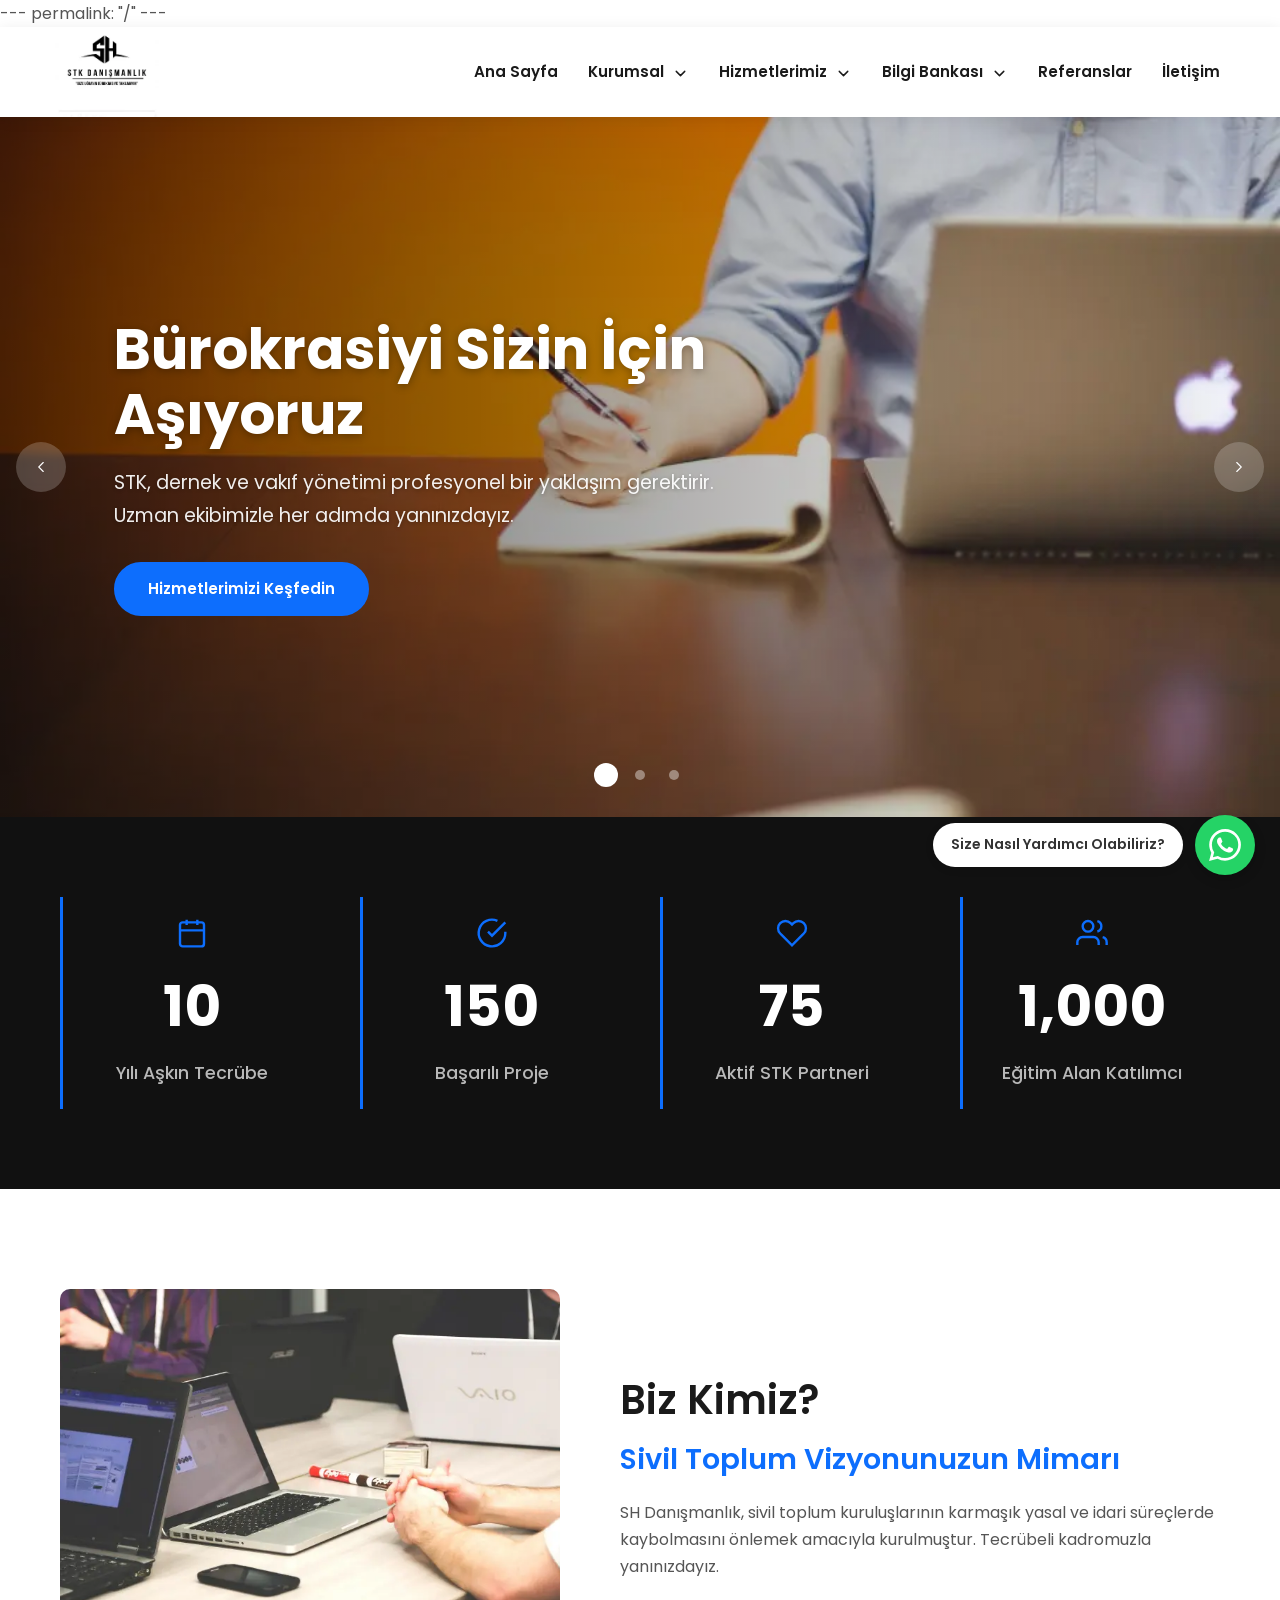
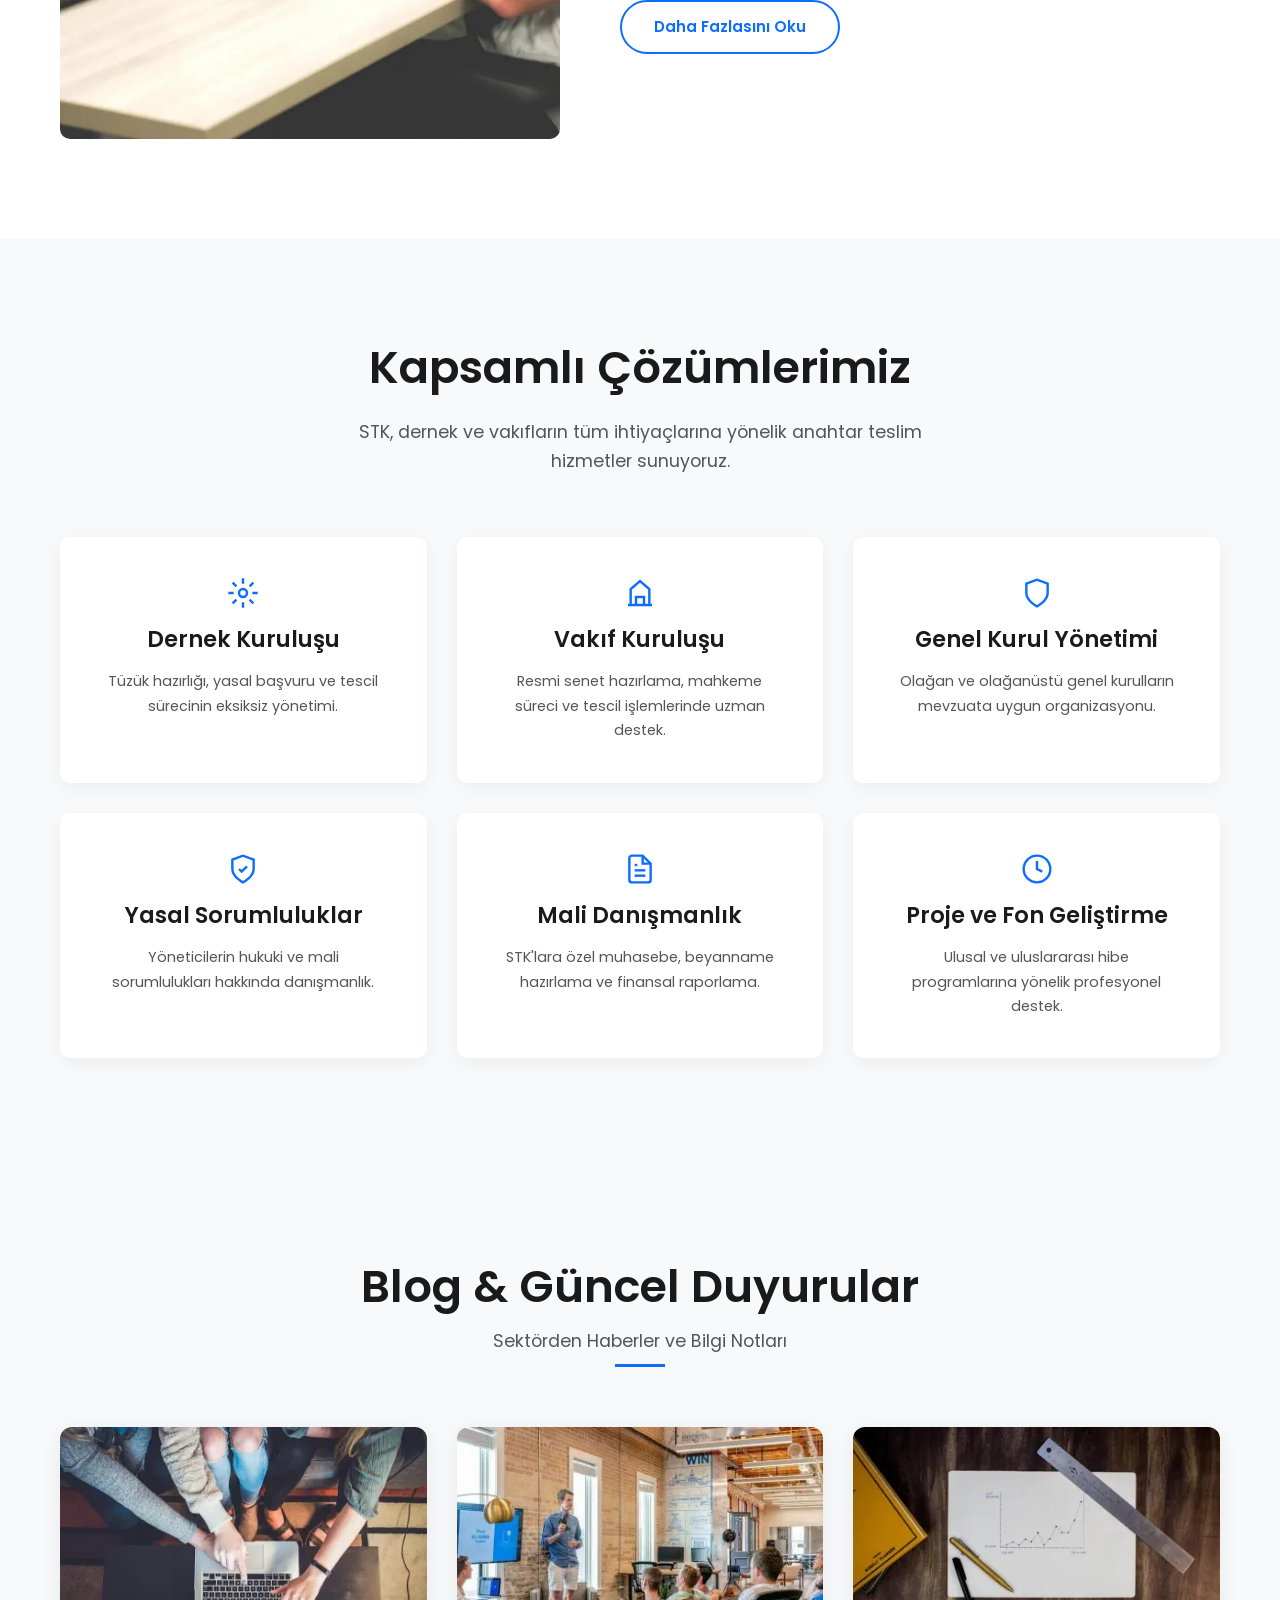
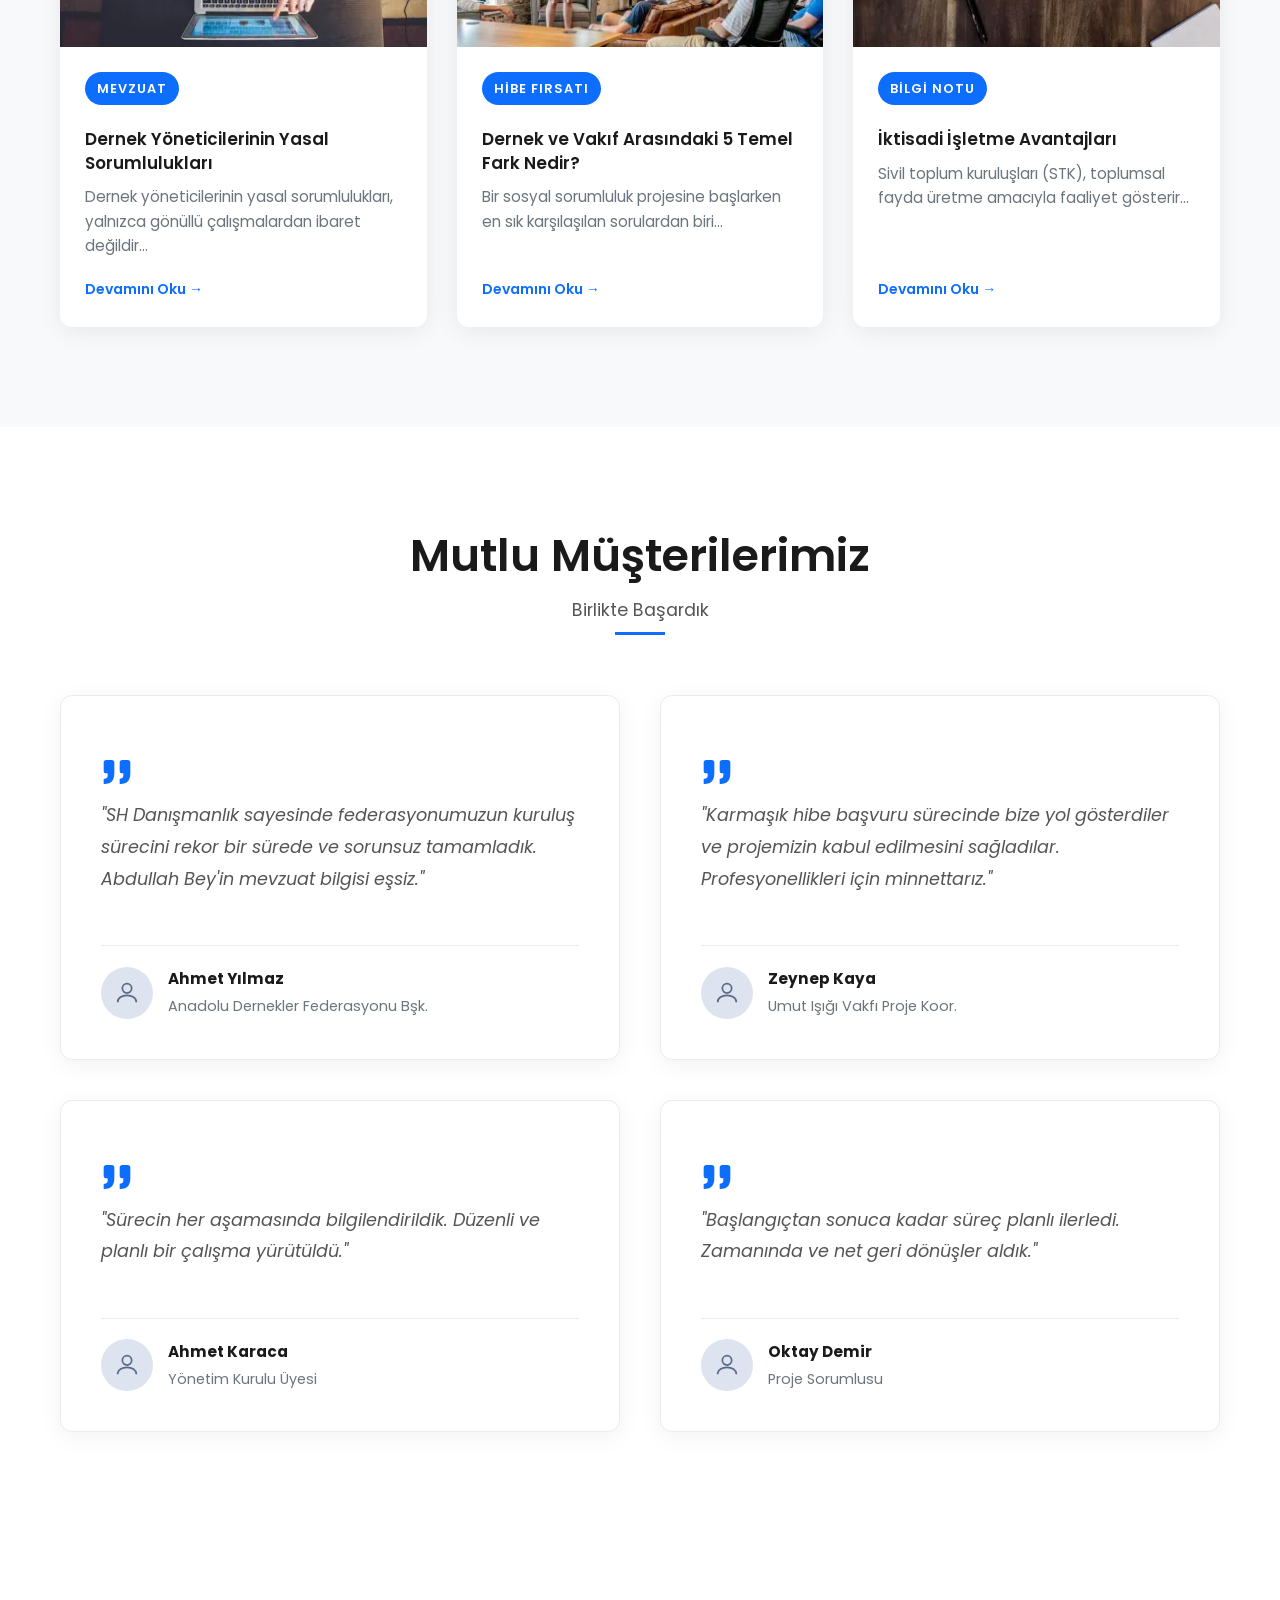
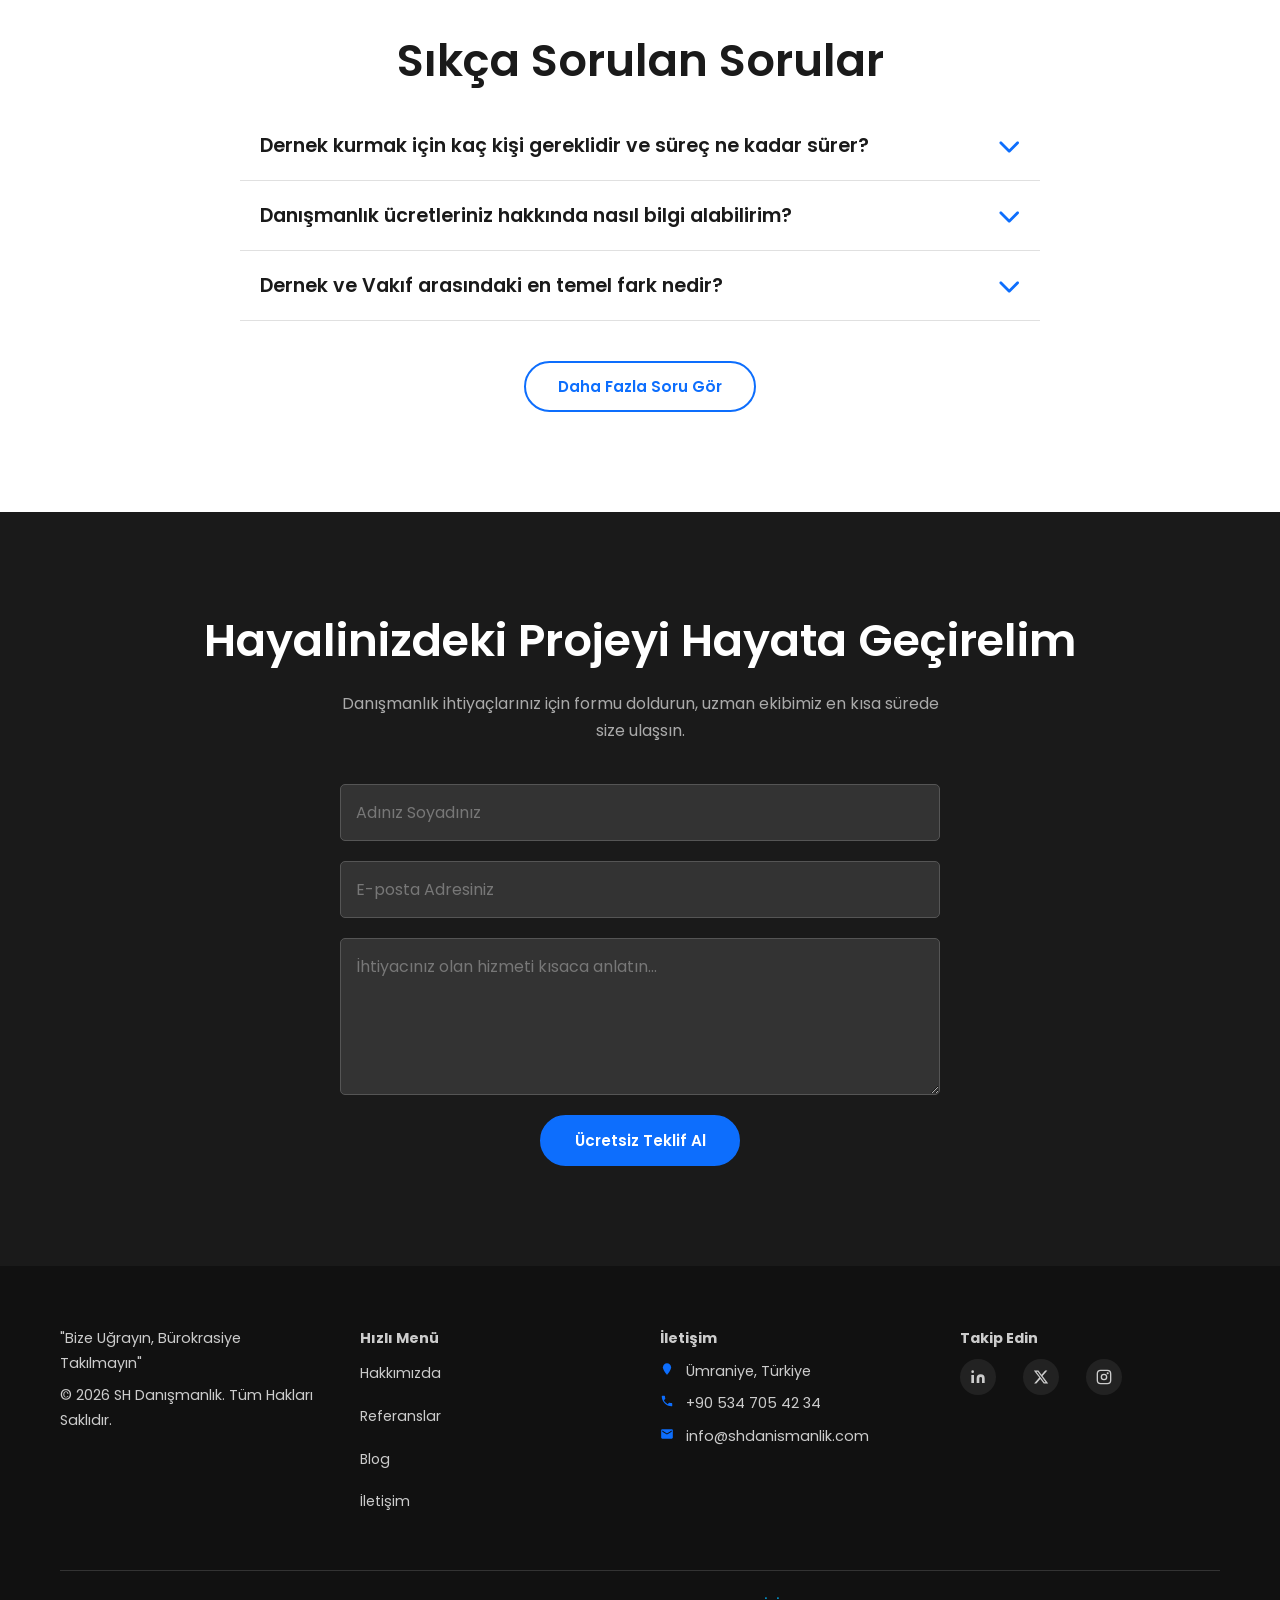
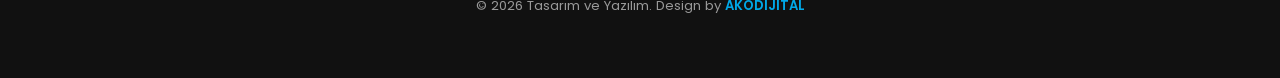
==== commit acb4fc29: "Add files via upload" ====
--- a/index.html
+++ b/index.html
@@ -403,61 +403,119 @@
     .dropdown:hover .nav-chevron { transform: rotate(180deg); }
     .dropdown.open .nav-chevron { transform: rotate(180deg); }
 
-    /* ========== MOBILE NAV OVERLAY ========== */
+    /* ========== MOBİL NAV ========== */
     .mobile-nav-overlay {
       display: none;
       position: fixed;
       inset: 0;
-      background: rgba(0,0,0,0.5);
+      background: rgba(0,0,0,0.55);
       z-index: 9998;
+      backdrop-filter: blur(2px);
     }
     .mobile-nav-overlay.active { display: block; }
-    .main-nav.mobile-open {
-      display: flex !important;
-      flex-direction: column;
-      position: fixed;
-      top: 0; right: 0;
-      width: 280px;
-      height: 100vh;
-      background: #fff;
-      z-index: 9999;
-      box-shadow: -4px 0 20px rgba(0,0,0,0.15);
-      padding: 24px 0;
-      overflow-y: auto;
-    }
-    .main-nav.mobile-open ul { flex-direction: column; gap: 0; padding: 0 20px; }
-    .main-nav.mobile-open ul li a { display: block; padding: 12px 0; border-bottom: 1px solid #eee; font-size: 1rem; }
-    .main-nav.mobile-open .dropdown-menu {
-      position: static;
-      box-shadow: none;
-      border-radius: 0;
-      padding: 0 0 0 16px;
-      min-width: unset;
-      max-height: 0;
-      overflow: hidden;
-      transition: max-height 0.3s ease;
-    }
-    .main-nav.mobile-open .dropdown.open .dropdown-menu { 
-      display: block;
-      max-height: 500px;
-    }
-    .main-nav.mobile-open .dropdown-menu li a {
-      border-bottom: none;
-      padding: 8px 0;
-      font-size: 0.9rem;
-    }
-    .nav-close-btn.mobile-show {
-      display: flex;
+
+    /* Kapatma butonu — normalde gizli */
+    .nav-close-btn {
+      display: none;
+      background: none;
+      border: none;
+      cursor: pointer;
+      padding: 18px 20px 14px;
+      border-bottom: 1px solid #f0f0f0;
+      width: 100%;
+      justify-content: flex-end;
       align-items: center;
-      justify-content: flex-end;
-      padding: 0 20px 16px;
-      font-size: 1.5rem;
-      color: var(--dark-color);
+      font-size: 1.4rem;
+      color: #333;
+      transition: color 0.2s;
+    }
+    .nav-close-btn:hover { color: #0d6efd; }
+
+    @media (max-width: 992px) {
+      /* Nav paneli: sağda gizli, transform ile kaydırılır */
+      .main-nav {
+        display: flex !important;
+        flex-direction: column;
+        position: fixed;
+        top: 0; right: 0;
+        width: 300px;
+        max-width: 85vw;
+        height: 100vh;
+        background: #fff;
+        z-index: 9999;
+        box-shadow: -6px 0 32px rgba(0,0,0,0.18);
+        padding: 0;
+        overflow-y: auto;
+        transform: translateX(110%);
+        transition: transform 0.32s cubic-bezier(0.4, 0, 0.2, 1);
+      }
+      .main-nav.mobile-open {
+        transform: translateX(0);
+      }
+      /* Kapatma butonu göster */
+      .main-nav.mobile-open .nav-close-btn { display: flex; }
+
+      /* Ana liste */
+      .main-nav > ul {
+        flex-direction: column;
+        gap: 0;
+        padding: 8px 0 24px;
+        margin: 0;
+        list-style: none;
+      }
+      /* Ana linkler */
+      .main-nav > ul > li > a {
+        display: flex !important;
+        align-items: center;
+        justify-content: space-between;
+        padding: 14px 24px !important;
+        border-bottom: 1px solid #f0f0f0;
+        font-size: 1rem;
+        font-weight: 600;
+        color: #1a1a1a;
+      }
+      .main-nav > ul > li > a:hover { background: #f0f4ff; color: #0d6efd; }
+      .main-nav > ul > li > a::after { display: none !important; }
+
+      /* Chevron dönme */
+      .main-nav > ul > li > a .nav-chevron { transition: transform 0.3s ease; color: #aaa; }
+      .main-nav > ul > li.dropdown.open > a .nav-chevron { transform: rotate(180deg); color: #0d6efd; }
+
+      /* Dropdown — accordion */
+      .main-nav .dropdown-menu {
+        position: static !important;
+        box-shadow: none !important;
+        border-radius: 0 !important;
+        padding: 0 !important;
+        min-width: unset !important;
+        display: block !important;
+        max-height: 0;
+        overflow: hidden;
+        transition: max-height 0.35s ease;
+        background: #f8faff;
+        border-left: 3px solid #0d6efd;
+        margin-left: 24px;
+      }
+      .main-nav .dropdown.open .dropdown-menu { max-height: 600px; }
+      /* Desktop hover devre dışı */
+      .main-nav .dropdown:hover .dropdown-menu { max-height: 0; }
+      .main-nav .dropdown.open:hover .dropdown-menu { max-height: 600px; }
+
+      /* Alt menü linkleri */
+      .main-nav .dropdown-menu li a {
+        display: block !important;
+        padding: 11px 20px 11px 16px !important;
+        font-size: 0.9rem;
+        color: #555;
+        font-weight: 500;
+        border-bottom: 1px solid #eef0f5;
+      }
+      .main-nav .dropdown-menu li a:hover { background: #e8eeff; color: #0d6efd; }
+      .main-nav .dropdown-menu li:last-child a { border-bottom: none; }
     }
 
     /* ========== RESPONSIVE ========== */
     @media (max-width: 992px) {
-      .main-nav { display: none; }
       .nav-open-btn { display: block; }
       .slider { height: 70vh; min-height: 360px; }
       .logo-img { height: 50px; }
@@ -516,6 +574,9 @@
       <img src="logo.webp" alt="SH Danışmanlık" class="logo-img" width="180" height="55" fetchpriority="high">
     </a>
     <nav class="main-nav" id="mainNav">
+      <button class="nav-close-btn" id="navCloseBtn" aria-label="Menüyü kapat">
+        <svg viewBox="0 0 24 24" width="24" height="24" fill="none" stroke="currentColor" stroke-width="2.5"><path d="M18 6 6 18M6 6l12 12"/></svg>
+      </button>
       <ul>
         <li><a href="index.html">Ana Sayfa</a></li>
         
@@ -1014,14 +1075,13 @@
   function openNav(){
     mainNav.classList.add('mobile-open');
     navOverlay.classList.add('active');
-    navCloseBtn.classList.add('mobile-show');
+    document.body.style.overflow = 'hidden';
   }
   function closeNav(){
     mainNav.classList.remove('mobile-open');
     navOverlay.classList.remove('active');
-    navCloseBtn.classList.remove('mobile-show');
-    // Tüm açık dropdownları kapat
-    document.querySelectorAll('.dropdown.open').forEach(function(dropdown){
+    document.body.style.overflow = '';
+    document.querySelectorAll('.main-nav .dropdown.open').forEach(function(dropdown){
       dropdown.classList.remove('open');
     });
   }
@@ -1030,23 +1090,30 @@
   navCloseBtn.addEventListener('click', closeNav);
   navOverlay.addEventListener('click', closeNav);
 
-  // Mobile dropdown toggle - ACCORDION MANTIK
+  // Mobile dropdown toggle - SADECE MOBİLDE ACCORDION
   document.querySelectorAll('.main-nav .dropdown > a').forEach(function(link){
     link.addEventListener('click', function(e){
-      e.preventDefault();
-      var parentDropdown = this.parentElement;
-      var wasOpen = parentDropdown.classList.contains('open');
-      
-      // Önce tüm dropdownları kapat
-      document.querySelectorAll('.dropdown').forEach(function(dropdown){
-        dropdown.classList.remove('open');
-      });
-      
-      // Eğer kapalıysa aç
-      if(!wasOpen){
-        parentDropdown.classList.add('open');
+      if (window.innerWidth <= 992) {
+        e.preventDefault();
+        var parentDropdown = this.parentElement;
+        var wasOpen = parentDropdown.classList.contains('open');
+        document.querySelectorAll('.main-nav .dropdown').forEach(function(dropdown){
+          dropdown.classList.remove('open');
+        });
+        if(!wasOpen){
+          parentDropdown.classList.add('open');
+        }
       }
     });
+  });
+
+  // Ekran büyüyünce resetle
+  window.addEventListener('resize', function(){
+    if(window.innerWidth > 992) closeNav();
+  });
+  // Escape ile kapat
+  document.addEventListener('keydown', function(e){
+    if(e.key === 'Escape') closeNav();
   });
 
   // --- CONTACT FORM (placeholder handler) ---
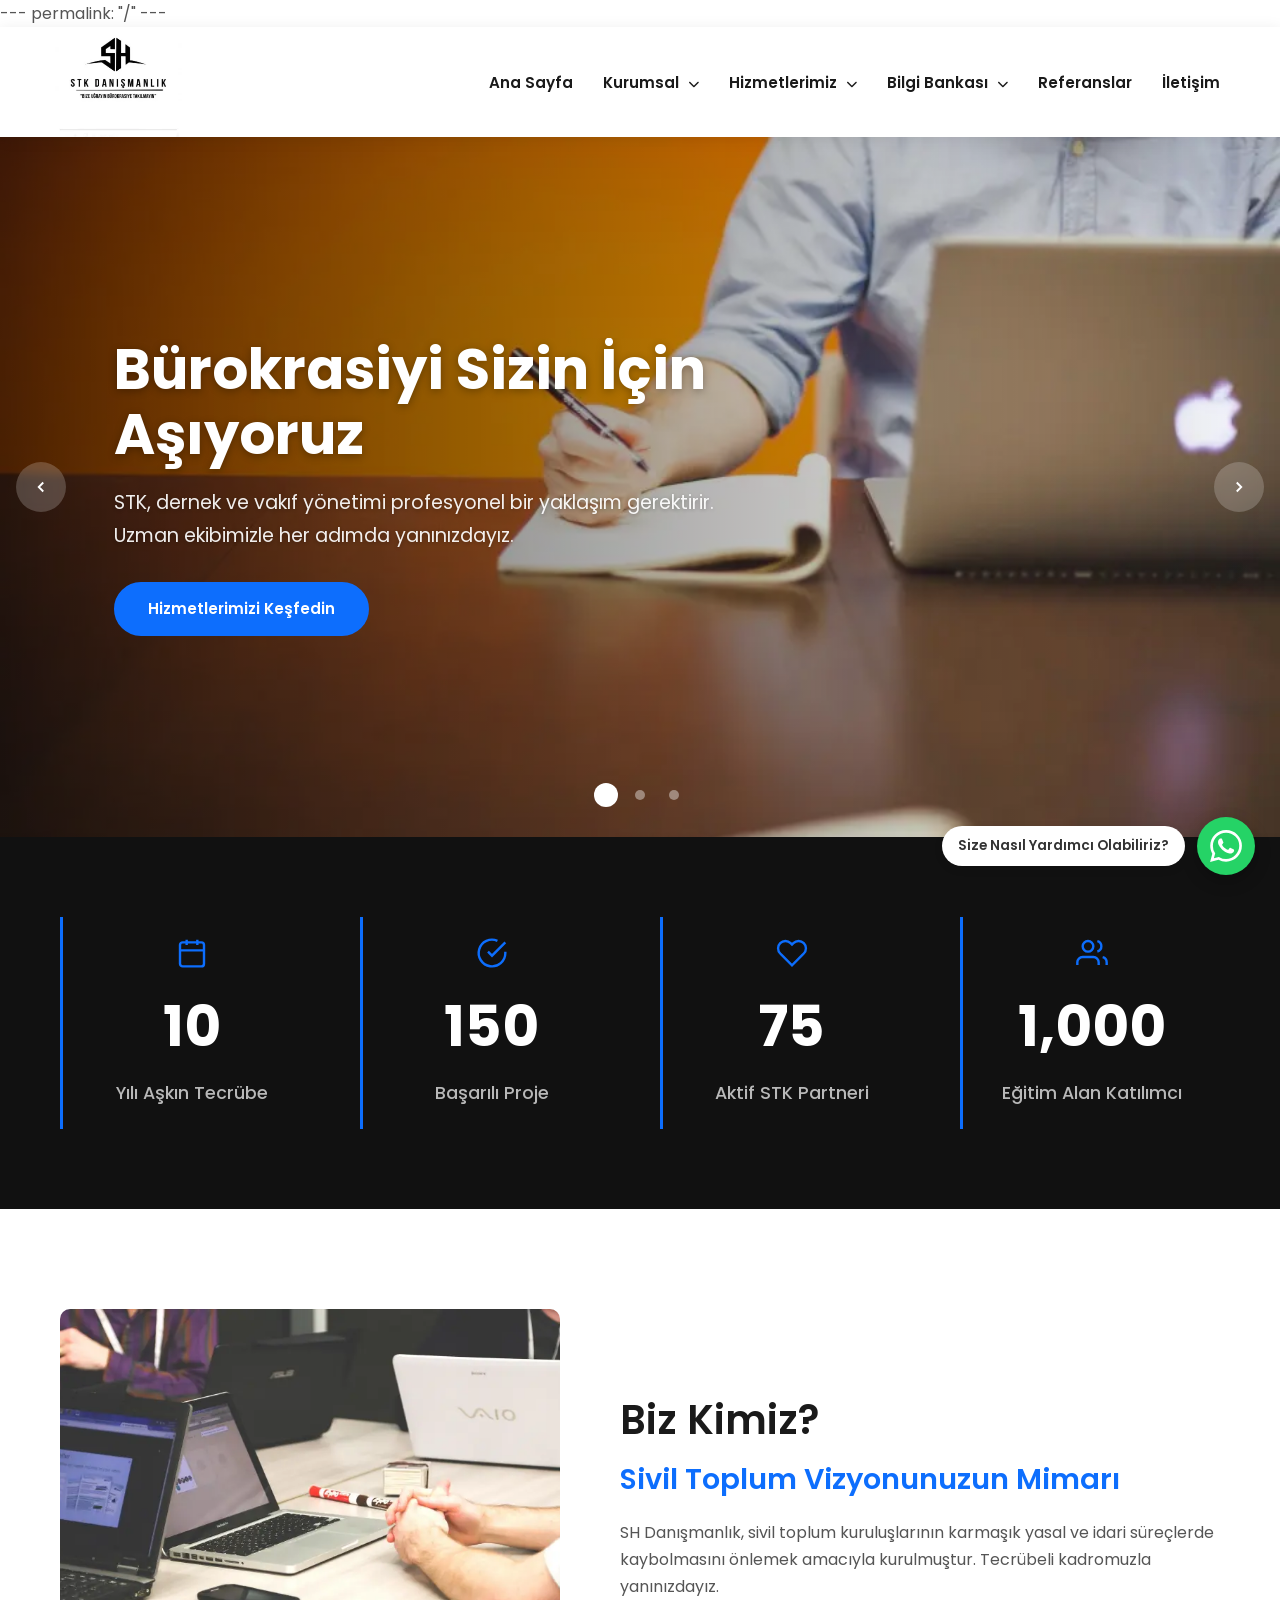
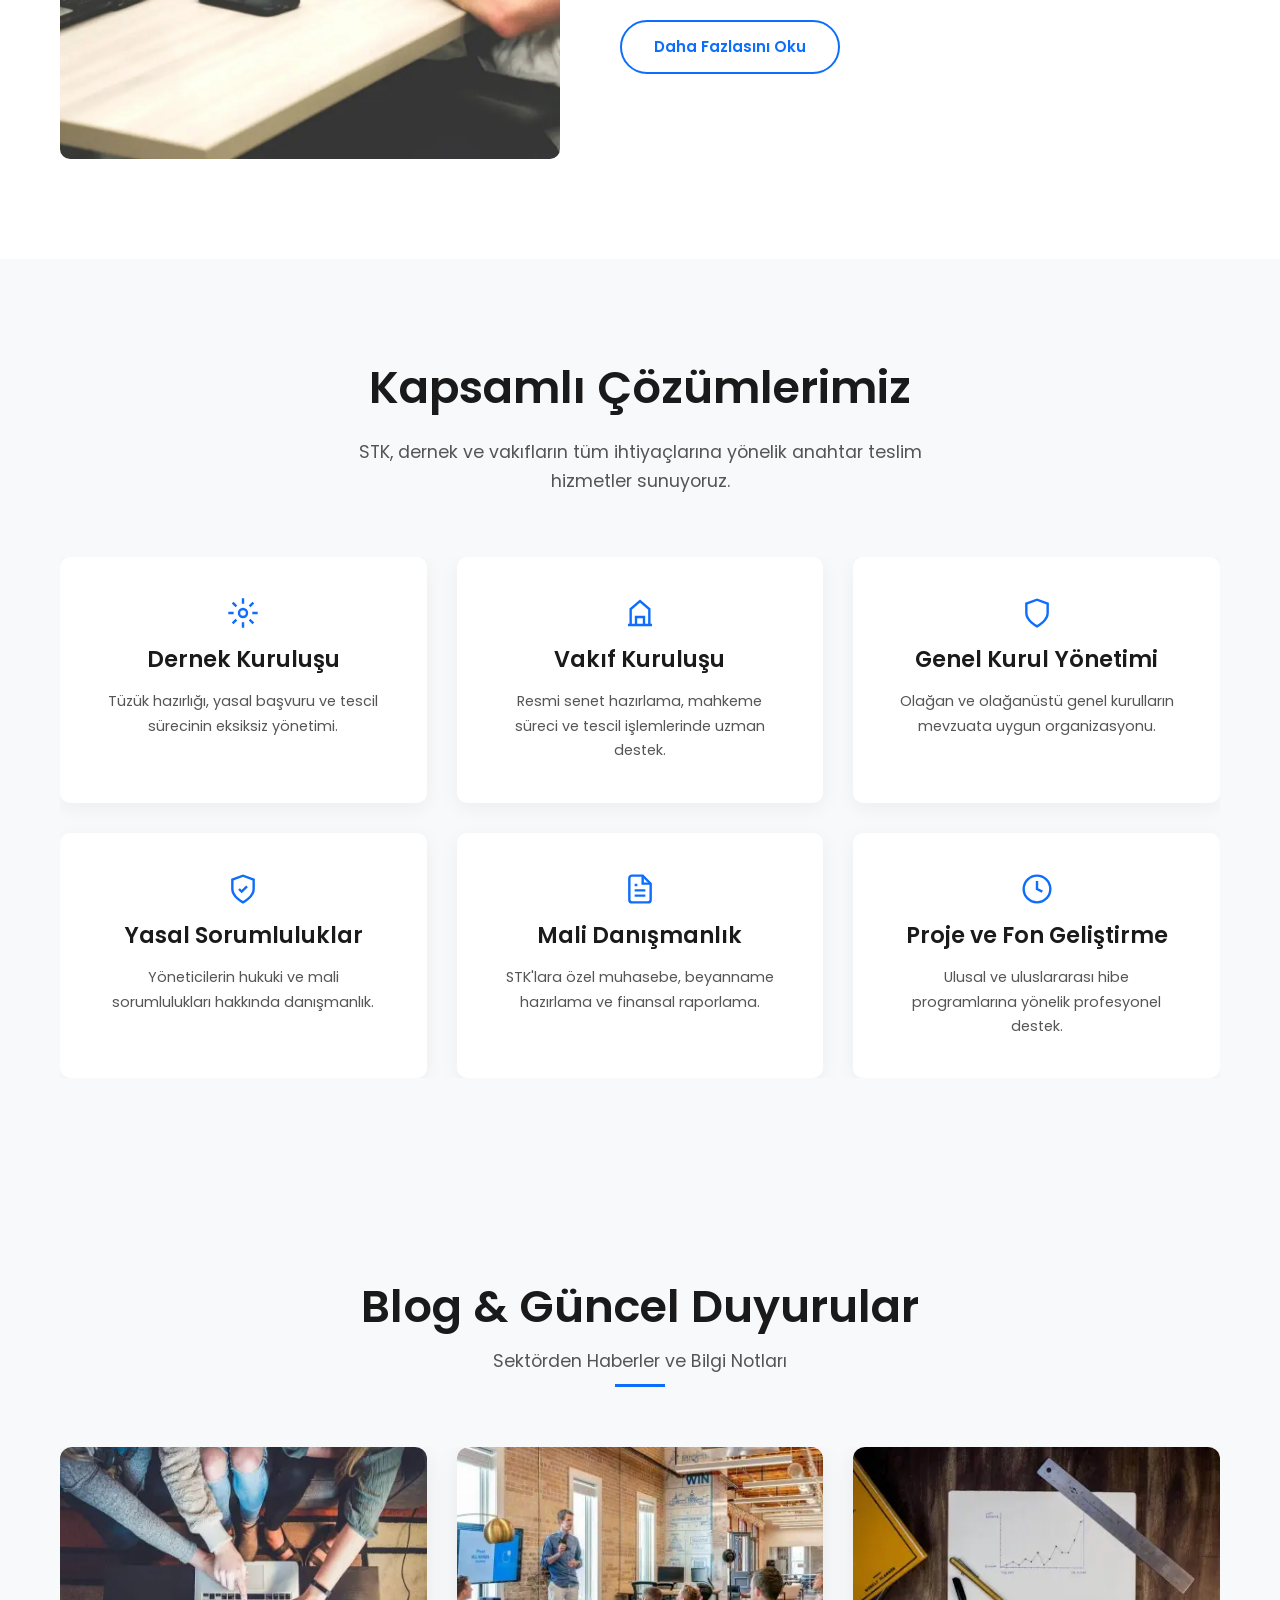
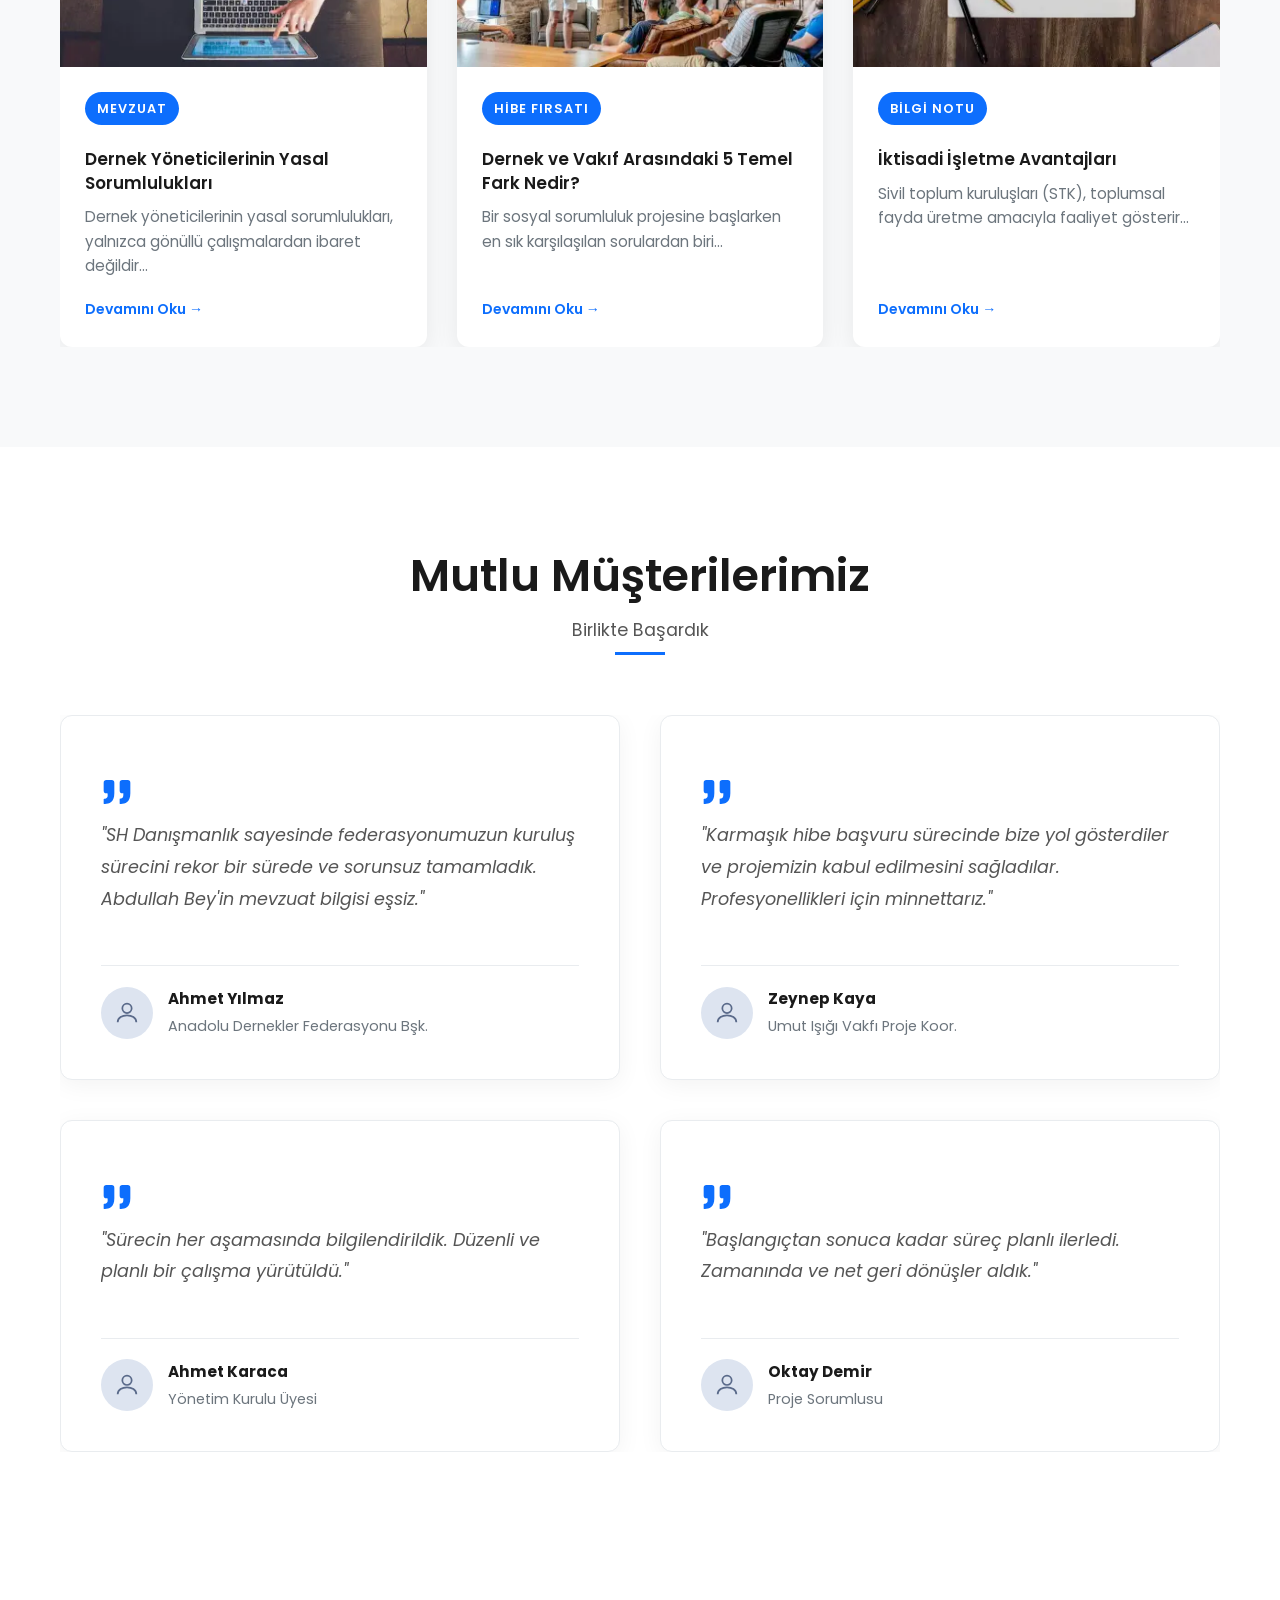
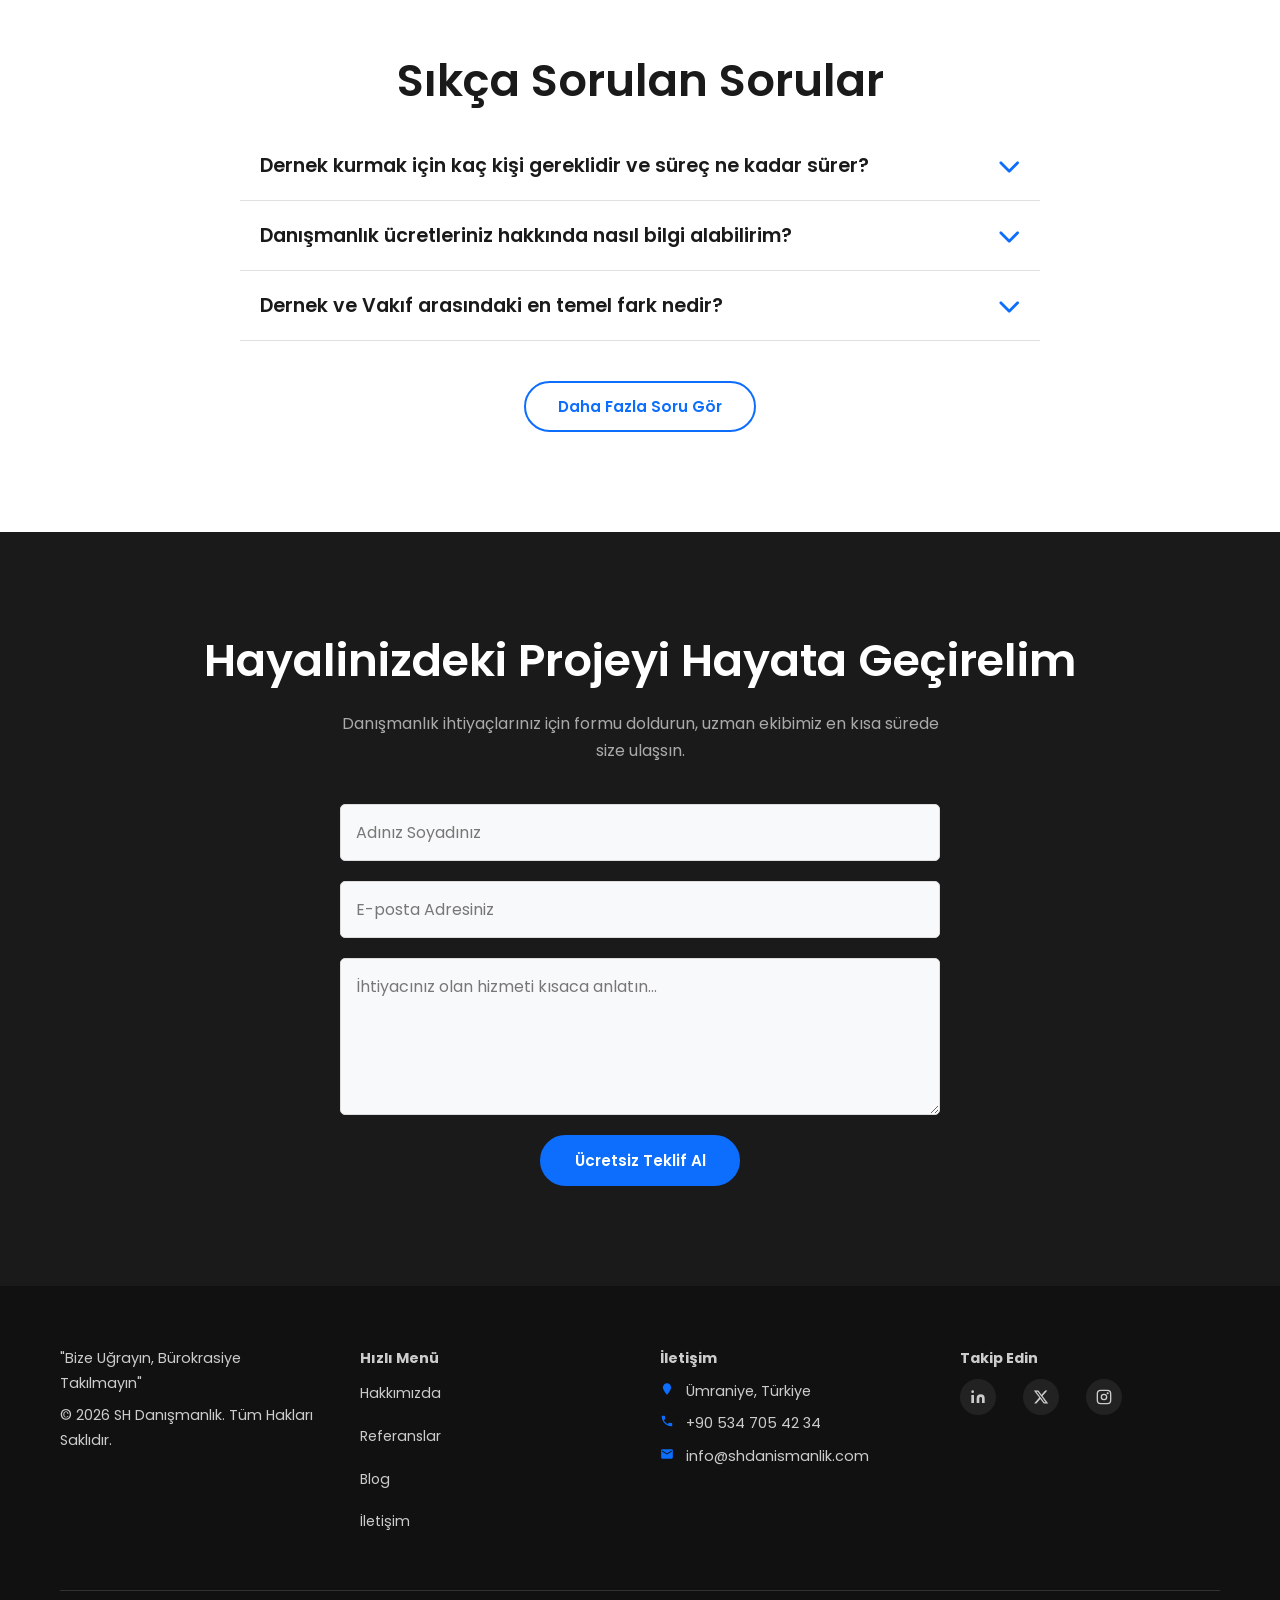
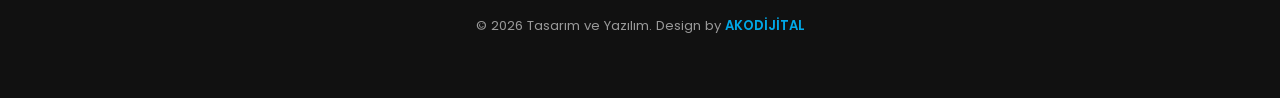
==== commit 4fc456c0: "Add files via upload" ====
--- a/index.html
+++ b/index.html
@@ -61,8 +61,11 @@
     .container { max-width: 1200px; margin: 0 auto; padding: 0 20px; width: 100%; }
 
     /* ========== HEADER ========== */
-.main-header {
+    .main-header {
     background: rgba(255,255,255,0.98);
+    height: auto;
+      min-height: 105px;
+      overflow: visible;
     position: sticky;
     top: 0;
     z-index: 10000;
@@ -78,50 +81,40 @@
     width: 100%; 
     padding: 0 15px;
 }
-.logo-img:hover { transform: scale(1.05); }
-    .main-nav ul { list-style: none; display: flex; align-items: center; gap: 8px; }
+.logo-img { 
+    height: 100px;  /* ← Sabit boyut */
+    width: auto;
+    object-fit: contain;
+    transition: transform 0.3s ease;
+    margin-right: 40px;
+}
+
+    /* ========== NAVIGATION ========== */
+    .main-nav ul { display: flex; align-items: center; gap: 20px; }
     .main-nav ul li { position: relative; }
-    .main-nav ul li a { text-decoration: none; color: var(--dark-color); font-weight: 600; padding: 10px 5px; font-size: 0.95rem; }
-.main-nav > ul > li > a:not(.btn-nav-final)::after { content: ''; position: absolute; bottom: 0px; left: 0; width: 0; height: 2px; background-color: var(--primary-color); transition: width 0.3s ease; }
-.main-nav > ul > li > a:hover::after, .main-nav > ul > li > a.active::after { width: 100%; }
-.main-nav ul li.dropdown { position: relative; }
-.main-nav ul li a:hover {
-  color: #000;
-}
-.nav-chevron {
-  width: 17px !important;
-  height: 17px !important;
-  margin-left: 4px !important;
-  stroke-width: 2px !important;
-  stroke-linecap: round;
-  stroke-linejoin: round;
-  display: inline-block;
-  vertical-align: middle;
-  position: relative;
-  top: 0px;
-  transition: transform 0.3s ease, color 0.3s ease;
-  opacity: 1.;
-}
-.dropdown:hover > a .nav-chevron { 
-    transform: rotate(180deg); 
-    color: var(--primary-color);
-}
-    .main-nav .dropdown-menu {
-    display: none; 
-    position: absolute; 
-    top: 100%; 
-    left: 0; 
-    background: #fff;
-    min-width: 240px; 
-    box-shadow: 0 8px 25px rgba(0,0,0,0.1); 
-    padding: 15px 0; 
-    border-radius: 8px;
-}
-    .main-nav .dropdown:hover .dropdown-menu { display: block; }
-.main-nav .dropdown-menu li { width: 100%; }
-.main-nav .dropdown-menu li a { display: block; padding: 10px 20px; font-weight: 500; }
-.main-nav .dropdown-menu li a { display: block; padding: 10px 20px; color: var(--dark-color); font-weight: 500; transition: all 0.2s ease; border-radius: 5px; margin: 0 5px; }
-.main-nav .dropdown-menu li a:hover { background-color: var(--gray-bg); color: var(--primary-color); }
+    .main-nav ul li a {
+      color: var(--dark-color);
+      font-weight: 600;
+      padding: 10px 5px;
+      font-size: 0.95rem;
+    }
+    .main-nav ul li a:hover { color: var(--primary-color); }
+    .dropdown-menu {
+      display: none;
+      position: absolute;
+      top: 100%;
+      left: 0;
+      background: #fff;
+      min-width: 240px;
+      box-shadow: 0 8px 25px rgba(0,0,0,0.1);
+      padding: 15px 0;
+      border-radius: 8px;
+      z-index: 100;
+    }
+    .dropdown:hover .dropdown-menu { display: block; }
+    .dropdown-menu li { width: 100%; }
+    .dropdown-menu li a { display: block; padding: 10px 20px; font-weight: 500; font-size: 0.9rem; }
+    .dropdown-menu li a:hover { background: #f0f4ff; color: var(--primary-color); }
     .nav-close-btn { display: none; }
 
     /* ========== HAMBURGER (mobil) ========== */
@@ -390,132 +383,105 @@
     .footer-bottom { margin-top: 40px; padding-top: 24px; border-top: 1px solid #333; text-align: center; font-size: 0.82rem; color: #999; }
     .footer-bottom a { color: #00a8e8; font-weight: 600; }
 
-    /* KURUMSAL WHATSAPP WIDGET (Sıfır JavaScript - Maksimum Hız - Ako Dijital Standardı) */
-        .wa-floating-btn { position: fixed; bottom: 25px; right: 25px; z-index: 9999; display: flex; align-items: center; text-decoration: none; transition: all 0.3s ease; }
-        .wa-icon { background-color: #25d366; color: white !important; width: 60px; height: 60px; border-radius: 50px; display: flex; align-items: center; justify-content: center; font-size: 32px; box-shadow: 0 4px 12px rgba(0,0,0,0.2); }
-        .wa-label { background: white; color: #333; padding: 10px 18px; border-radius: 25px; margin-right: 12px; font-size: 14px; font-weight: 600; box-shadow: 0 2px 8px rgba(0,0,0,0.1); white-space: nowrap; }
-        @media (max-width: 768px) { .wa-label { display: none; } }
-        .wa-floating-btn:hover { transform: translateY(-3px); }
+    /* ========== WHATSAPP FLOAT ========== */
+    .wa-floating-btn {
+      position: fixed;
+      bottom: 25px;
+      left: 25px;
+      z-index: 9999;
+      display: flex;
+      align-items: center;
+      text-decoration: none;
+    }
+    .wa-icon {
+      background: #25d366;
+      color: #fff;
+      width: 58px; height: 58px;
+      border-radius: 50%;
+      display: flex; align-items: center; justify-content: center;
+      font-size: 28px;
+      box-shadow: 0 6px 16px rgba(0,0,0,0.25);
+      transition: transform 0.3s;
+    }
+    .wa-floating-btn:hover .wa-icon { transform: scale(1.08); }
+    .wa-label {
+      background: #fff;
+      color: #333;
+      padding: 8px 16px;
+      border-radius: 24px;
+      margin-left: 12px;
+      font-weight: 600;
+      font-size: 0.85rem;
+      box-shadow: 0 3px 8px rgba(0,0,0,0.1);
+      white-space: nowrap;
+    }
 
     /* ========== INLINE SVG ICON STYLES ========== */
     .icon-svg { display: inline-block; vertical-align: middle; width: 1em; height: 1em; fill: currentColor; }
-    .nav-chevron { width: 0.7em; height: 0.7em; margin-left: 4px; vertical-align: middle; transition: transform 0.3s ease; display: inline-block; }
-    .dropdown:hover .nav-chevron { transform: rotate(180deg); }
-    .dropdown.open .nav-chevron { transform: rotate(180deg); }
-
-    /* ========== MOBİL NAV ========== */
+
+    /* ========== MOBILE NAV OVERLAY ========== */
     .mobile-nav-overlay {
       display: none;
       position: fixed;
       inset: 0;
-      background: rgba(0,0,0,0.55);
+      background: rgba(0,0,0,0.5);
       z-index: 9998;
-      backdrop-filter: blur(2px);
     }
     .mobile-nav-overlay.active { display: block; }
-
-    /* Kapatma butonu — normalde gizli */
-    .nav-close-btn {
-      display: none;
-      background: none;
-      border: none;
-      cursor: pointer;
-      padding: 18px 20px 14px;
-      border-bottom: 1px solid #f0f0f0;
-      width: 100%;
+    /* chevron rotate – desktop hover */
+    .main-nav .dropdown > a i { font-size: 0.7rem; margin-left: 5px; transition: transform 0.3s ease; }
+    .main-nav .dropdown:hover > a i { transform: rotate(180deg); }
+
+    .main-nav.active {
+      display: flex !important;
+      flex-direction: column;
+      position: fixed;
+      top: 0; right: 0;
+      width: 280px;
+      height: 100vh;
+      background: #fff;
+      z-index: 9999;
+      box-shadow: -4px 0 20px rgba(0,0,0,0.15);
+      padding: 24px 0;
+      overflow-y: auto;
+    }
+    .main-nav.active ul { flex-direction: column; gap: 0; padding: 0 20px; }
+    .main-nav.active ul li a { display: block; padding: 12px 0; border-bottom: 1px solid #eee; font-size: 1rem; }
+    .main-nav.active .dropdown-menu {
+      position: static;
+      box-shadow: none;
+      border-radius: 0;
+      padding: 0 0 0 16px;
+      min-width: unset;
+      max-height: 0;
+      overflow: hidden;
+      transition: max-height 0.3s ease;
+      display: block !important;
+    }
+    .main-nav.active .dropdown.mob-open > .dropdown-menu { 
+      max-height: 500px;
+    }
+    .main-nav.active .dropdown-menu li a {
+      border-bottom: none;
+      padding: 8px 0;
+      font-size: 0.9rem;
+    }
+    /* chevron rotate – mobile mob-open */
+    .main-nav.active .dropdown > a i { font-size: 0.9rem; transition: transform 0.3s ease; }
+    .main-nav.active .dropdown:hover > a i { transform: none !important; }
+    .main-nav.active .dropdown.mob-open > a i { transform: rotate(180deg) !important; }
+    .nav-close-btn.mobile-show {
+      display: flex;
+      align-items: center;
       justify-content: flex-end;
-      align-items: center;
-      font-size: 1.4rem;
-      color: #333;
-      transition: color 0.2s;
-    }
-    .nav-close-btn:hover { color: #0d6efd; }
-
-    @media (max-width: 992px) {
-      /* Nav paneli: sağda gizli, transform ile kaydırılır */
-      .main-nav {
-        display: flex !important;
-        flex-direction: column;
-        position: fixed;
-        top: 0; right: 0;
-        width: 300px;
-        max-width: 85vw;
-        height: 100vh;
-        background: #fff;
-        z-index: 9999;
-        box-shadow: -6px 0 32px rgba(0,0,0,0.18);
-        padding: 0;
-        overflow-y: auto;
-        transform: translateX(110%);
-        transition: transform 0.32s cubic-bezier(0.4, 0, 0.2, 1);
-      }
-      .main-nav.mobile-open {
-        transform: translateX(0);
-      }
-      /* Kapatma butonu göster */
-      .main-nav.mobile-open .nav-close-btn { display: flex; }
-
-      /* Ana liste */
-      .main-nav > ul {
-        flex-direction: column;
-        gap: 0;
-        padding: 8px 0 24px;
-        margin: 0;
-        list-style: none;
-      }
-      /* Ana linkler */
-      .main-nav > ul > li > a {
-        display: flex !important;
-        align-items: center;
-        justify-content: space-between;
-        padding: 14px 24px !important;
-        border-bottom: 1px solid #f0f0f0;
-        font-size: 1rem;
-        font-weight: 600;
-        color: #1a1a1a;
-      }
-      .main-nav > ul > li > a:hover { background: #f0f4ff; color: #0d6efd; }
-      .main-nav > ul > li > a::after { display: none !important; }
-
-      /* Chevron dönme */
-      .main-nav > ul > li > a .nav-chevron { transition: transform 0.3s ease; color: #aaa; }
-      .main-nav > ul > li.dropdown.open > a .nav-chevron { transform: rotate(180deg); color: #0d6efd; }
-
-      /* Dropdown — accordion */
-      .main-nav .dropdown-menu {
-        position: static !important;
-        box-shadow: none !important;
-        border-radius: 0 !important;
-        padding: 0 !important;
-        min-width: unset !important;
-        display: block !important;
-        max-height: 0;
-        overflow: hidden;
-        transition: max-height 0.35s ease;
-        background: #f8faff;
-        border-left: 3px solid #0d6efd;
-        margin-left: 24px;
-      }
-      .main-nav .dropdown.open .dropdown-menu { max-height: 600px; }
-      /* Desktop hover devre dışı */
-      .main-nav .dropdown:hover .dropdown-menu { max-height: 0; }
-      .main-nav .dropdown.open:hover .dropdown-menu { max-height: 600px; }
-
-      /* Alt menü linkleri */
-      .main-nav .dropdown-menu li a {
-        display: block !important;
-        padding: 11px 20px 11px 16px !important;
-        font-size: 0.9rem;
-        color: #555;
-        font-weight: 500;
-        border-bottom: 1px solid #eef0f5;
-      }
-      .main-nav .dropdown-menu li a:hover { background: #e8eeff; color: #0d6efd; }
-      .main-nav .dropdown-menu li:last-child a { border-bottom: none; }
+      padding: 0 20px 16px;
+      font-size: 1.5rem;
+      color: var(--dark-color);
     }
 
     /* ========== RESPONSIVE ========== */
     @media (max-width: 992px) {
+      .main-nav { display: none; }
       .nav-open-btn { display: block; }
       .slider { height: 70vh; min-height: 360px; }
       .logo-img { height: 50px; }
@@ -570,65 +536,53 @@
 <!-- ===== HEADER ===== -->
 <header class="main-header">
   <div class="container header-container">
-    <a href="index.html" class="logo-container">
-      <img src="logo.webp" alt="SH Danışmanlık" class="logo-img" width="180" height="55" fetchpriority="high">
+    <a href="/index.html" class="logo-container">
+      <img src="/logo.webp" alt="SH Danışmanlık" class="logo-img" width="180" height="60" fetchpriority="high">
     </a>
     <nav class="main-nav" id="mainNav">
       <button class="nav-close-btn" id="navCloseBtn" aria-label="Menüyü kapat">
         <svg viewBox="0 0 24 24" width="24" height="24" fill="none" stroke="currentColor" stroke-width="2.5"><path d="M18 6 6 18M6 6l12 12"/></svg>
       </button>
       <ul>
-        <li><a href="index.html">Ana Sayfa</a></li>
-        
+        <li><a href="/index.html">Ana Sayfa</a></li>
         <li class="dropdown">
-          <a href="#">Kurumsal 
-            <!-- GÜNCELLENEN OK -->
-            <svg class="nav-chevron" viewBox="0 0 24 24" fill="none" stroke="currentColor"><path d="m6 9 6 6 6-6"/></svg>
-          </a>
+          <a href="#" aria-haspopup="true">Kurumsal <i class="fas fa-chevron-down"></i></a>
           <ul class="dropdown-menu">
-            <li><a href="hakkimizda.html">Hakkımızda</a></li>
-            <li><a href="sss.html">Sıkça Sorulan Sorular</a></li>
+            <li><a href="/hakkimizda.html">Hakkımızda</a></li>
+            <li><a href="/sss.html">Sıkça Sorulan Sorular</a></li>
           </ul>
         </li>
-
         <li class="dropdown">
-          <a href="#">Hizmetlerimiz 
-            <!-- GÜNCELLENEN OK -->
-            <svg class="nav-chevron" viewBox="0 0 24 24" fill="none" stroke="currentColor"><path d="m6 9 6 6 6-6"/></svg>
-          </a>
+          <a href="#" aria-haspopup="true">Hizmetlerimiz <i class="fas fa-chevron-down"></i></a>
           <ul class="dropdown-menu">
-            <li><a href="hizmet-dernek-kurulusu.html">Dernek Kuruluşu</a></li>
-            <li><a href="hizmet-derbis.html">DERBİS İşlemleri</a></li>
-            <li><a href="hizmet-vakif-kurulusu.html">Vakıf Kuruluşu</a></li>
-            <li><a href="hizmet-genel-kurul.html">Genel Kurul Yönetimi</a></li>
-            <li><a href="hizmet-mali-danismanlik.html">Mali Danışmanlık</a></li>
-            <li><a href="hizmet-proje-yazma.html">Proje ve Fon Geliştirme</a></li>
-            <li><a href="hizmet-yasal-danismanlik.html">Yasal Danışmanlık</a></li>
+            <li><a href="/hizmet-dernek-kurulusu.html">Dernek Kuruluşu</a></li>
+            <li><a href="/hizmet-derbis.html">DERBİS İşlemleri</a></li>
+            <li><a href="/hizmet-vakif-kurulusu.html">Vakıf Kuruluşu</a></li>
+            <li><a href="/hizmet-genel-kurul.html">Genel Kurul Yönetimi</a></li>
+            <li><a href="/hizmet-mali-danismanlik.html">Mali Danışmanlık</a></li>
+            <li><a href="/hizmet-proje-yazma.html">Proje ve Fon Geliştirme</a></li>
+            <li><a href="/hizmet-yasal-danismanlik.html">Yasal Danışmanlık</a></li>
           </ul>
         </li>
-
         <li class="dropdown">
-          <a href="#">Bilgi Bankası 
-            <!-- GÜNCELLENEN OK -->
-            <svg class="nav-chevron" viewBox="0 0 24 24" fill="none" stroke="currentColor"><path d="m6 9 6 6 6-6"/></svg>
-          </a>
+          <a href="#" aria-haspopup="true">Bilgi Bankası <i class="fas fa-chevron-down"></i></a>
           <ul class="dropdown-menu">
-            <li><a href="mevzuat.html">Mevzuatlar</a></li>
-            <li><a href="blog-dernek-yonetici-sorumluluklari.html">Yönetici Sorumlulukları</a></li>
-            <li><a href="blog-stk-iktisadi-isletme-avantajlari.html">İktisadi İşletme Avantajları</a></li>
-            <li><a href="blog.html">Blog & Makaleler</a></li>
+            <li><a href="/mevzuat.html">Mevzuat Rehberi</a></li>
+            <li><a href="/blog-dernek-yonetici-sorumluluklari.html">Yönetici Sorumlulukları</a></li>
+            <li><a href="/blog-stk-iktisadi-isletme-avantajlari.html">İktisadi İşletme Avantajları</a></li>
+            <li><a href="/blog.html">Blog & Makaleler</a></li>
           </ul>
         </li>
-
-        <li><a href="referanslar.html">Referanslar</a></li>
-        <li><a href="iletisim.html">İletişim</a></li>
+        <li><a href="/referanslar.html">Referanslar</a></li>
+        <li><a href="/iletisim.html">İletişim</a></li>
       </ul>
     </nav>
-    <button class="nav-open-btn" id="navOpenBtn">
+    <button class="nav-open-btn" id="navOpenBtn" aria-label="Menüyü aç">
       <svg viewBox="0 0 24 24" width="24" height="24" fill="none" stroke="currentColor" stroke-width="2.5"><path d="M3 6h18M3 12h18M3 18h18"/></svg>
     </button>
   </div>
 </header>
+
 <main>
 <!-- ===== SLIDER ===== -->
 <section class="slider" aria-label="Ana sayfa karusel">
@@ -665,10 +619,10 @@
     </div>
   </div>
   <button class="slider-btn prev" aria-label="Önceki Slayt">
-    <svg viewBox="0 0 24 24" width="18" height="18" fill="none" stroke="currentColor" stroke-width="1.5" stroke-linecap="round"><path d="M15 18l-6-6 6-6"/></svg>
+    <svg viewBox="0 0 24 24" width="18" height="18" fill="none" stroke="currentColor" stroke-width="2.5"><path d="M15 18l-6-6 6-6"/></svg>
   </button>
   <button class="slider-btn next" aria-label="Sonraki Slayt">
-    <svg viewBox="0 0 24 24" width="18" height="18" fill="none" stroke="currentColor" stroke-width="1.5" stroke-linecap="round"><path d="M9 6l6 6-6 6"/></svg>
+    <svg viewBox="0 0 24 24" width="18" height="18" fill="none" stroke="currentColor" stroke-width="2.5"><path d="M9 6l6 6-6 6"/></svg>
   </button>
   <div class="slider-dots" id="sliderDots"></div>
 </section>
@@ -979,12 +933,12 @@
 
 <!-- ===== WHATSAPP FLOAT ===== -->
 <a href="https://wa.me/905347054234" class="wa-floating-btn" target="_blank" rel="noopener" aria-label="WhatsApp üzerinden bizimle iletişime geçin">
-  <div class="wa-label">Size Nasıl Yardımcı Olabiliriz?</div>
   <div class="wa-icon">
     <svg viewBox="0 0 24 24" width="32" height="32" fill="white">
       <path d="M17.472 14.382c-.297-.149-1.758-.867-2.03-.967-.273-.099-.471-.148-.67.15-.197.297-.767.966-.94 1.164-.173.199-.347.223-.644.075-.297-.15-1.255-.463-2.39-1.475-.883-.788-1.48-1.761-1.653-2.059-.173-.297-.018-.458.13-.606.134-.133.298-.347.446-.52.149-.174.198-.298.298-.497.099-.198.05-.371-.025-.52-.075-.149-.669-1.612-.916-2.207-.242-.579-.487-.5-.669-.51-.173-.008-.371-.01-.57-.01-.198 0-.52.074-.792.372-.272.297-1.04 1.016-1.04 2.479 0 1.462 1.065 2.875 1.213 3.074.149.198 2.096 3.2 5.077 4.487.709.306 1.262.489 1.694.625.712.227 1.36.195 1.871.118.571-.085 1.758-.719 2.006-1.413.248-.694.248-1.289.173-1.413-.074-.124-.272-.198-.57-.347m-5.421 7.403h-.004a9.87 9.87 0 01-5.031-1.378l-.361-.214-3.741.982.998-3.648-.235-.374a9.86 9.86 0 01-1.51-5.26c.001-5.45 4.436-9.884 9.888-9.884 2.64 0 5.122 1.03 6.988 2.898a9.825 9.825 0 012.893 6.994c-.003 5.45-4.437 9.884-9.885 9.884m8.413-18.297A11.815 11.815 0 0012.05 0C5.495 0 .16 5.335.157 11.892c0 2.096.547 4.142 1.588 5.945L.057 24l6.305-1.654a11.882 11.882 0 005.683 1.448h.005c6.554 0 11.89-5.335 11.893-11.893a11.821 11.821 0 00-3.48-8.413Z"/>
     </svg>
   </div>
+  <div class="wa-label">Size Nasıl Yardımcı Olabiliriz?</div>
 </a>
 
 <!-- ===== DEFERRED JS — sadece etkileşim için ===== -->
@@ -1066,23 +1020,23 @@
     });
   }
 
-  // --- MOBILE NAV ---
+  // --- MOBILE NAV (style.css sistemiyle uyumlu: active + mob-open) ---
   var navOpenBtn = document.getElementById('navOpenBtn');
   var navCloseBtn = document.getElementById('navCloseBtn');
   var mainNav = document.getElementById('mainNav');
   var navOverlay = document.getElementById('navOverlay');
 
   function openNav(){
-    mainNav.classList.add('mobile-open');
+    mainNav.classList.add('active');
     navOverlay.classList.add('active');
-    document.body.style.overflow = 'hidden';
+    navCloseBtn.classList.add('mobile-show');
   }
   function closeNav(){
-    mainNav.classList.remove('mobile-open');
+    mainNav.classList.remove('active');
     navOverlay.classList.remove('active');
-    document.body.style.overflow = '';
-    document.querySelectorAll('.main-nav .dropdown.open').forEach(function(dropdown){
-      dropdown.classList.remove('open');
+    navCloseBtn.classList.remove('mobile-show');
+    document.querySelectorAll('.dropdown.mob-open').forEach(function(dropdown){
+      dropdown.classList.remove('mob-open');
     });
   }
 
@@ -1090,30 +1044,21 @@
   navCloseBtn.addEventListener('click', closeNav);
   navOverlay.addEventListener('click', closeNav);
 
-  // Mobile dropdown toggle - SADECE MOBİLDE ACCORDION
+  // Mobile dropdown toggle — mob-open sistemi
   document.querySelectorAll('.main-nav .dropdown > a').forEach(function(link){
     link.addEventListener('click', function(e){
       if (window.innerWidth <= 992) {
         e.preventDefault();
         var parentDropdown = this.parentElement;
-        var wasOpen = parentDropdown.classList.contains('open');
-        document.querySelectorAll('.main-nav .dropdown').forEach(function(dropdown){
-          dropdown.classList.remove('open');
+        var wasOpen = parentDropdown.classList.contains('mob-open');
+        document.querySelectorAll('.dropdown.mob-open').forEach(function(dropdown){
+          dropdown.classList.remove('mob-open');
         });
         if(!wasOpen){
-          parentDropdown.classList.add('open');
+          parentDropdown.classList.add('mob-open');
         }
       }
     });
-  });
-
-  // Ekran büyüyünce resetle
-  window.addEventListener('resize', function(){
-    if(window.innerWidth > 992) closeNav();
-  });
-  // Escape ile kapat
-  document.addEventListener('keydown', function(e){
-    if(e.key === 'Escape') closeNav();
   });
 
   // --- CONTACT FORM (placeholder handler) ---
--- a/css/style.css
+++ b/css/style.css
@@ -21,14 +21,15 @@
 
 .main-header {
     background: rgba(255,255,255,0.98);
-    height: 90px;
+    height: 105px;
     position: sticky;
     top: 0;
-    z-index: 10000;
+    z-index: 10003;
     box-shadow: 0 2px 15px rgba(0,0,0,0.08);
     display: flex;
     align-items: center;
     backdrop-filter: blur(8px);
+    overflow: visible;
 }
 .header-container { 
     display: flex; 
@@ -38,15 +39,16 @@
     padding: 0 15px;
 }
 .logo-img { 
-    height: 90px; 
+    height: 110px; 
     width: auto;
+    aspect-ratio: 247 / 214;
     object-fit: contain;
     transition: transform 0.3s ease;
     margin-right: 40px;
 }
 .logo-img:hover { transform: scale(1.05); }
 
-.main-nav ul { list-style: none; display: flex; align-items: center; gap: 8px; }
+.main-nav ul { list-style: none; display: flex; align-items: center; gap: 20px; }
 .main-nav ul li { position: relative; }
 .main-nav ul li a { text-decoration: none; color: var(--dark-color); font-weight: 600; padding: 10px 5px; font-size: 0.95rem; }
 .main-nav > ul > li > a:not(.btn-nav-final)::after { content: ''; position: absolute; bottom: 0px; left: 0; width: 0; height: 2px; background-color: var(--primary-color); transition: width 0.3s ease; }
@@ -75,7 +77,6 @@
     font-weight: 600; font-size: 0.95rem; border-radius: 8px; text-decoration: none; transition: all 0.3s ease; margin-left: 20px;
 }
 .btn-nav-final:hover { transform: translateY(-3px); box-shadow: 0 5px 15px rgba(13, 110, 253, 0.4); background-color: #0b5ed7; }
-.nav-close-btn { display: none; }
 
 .slider { position: relative; height: 90vh; overflow: hidden; background-color: #eee; }
 .slides { position: relative; width: 100%; height: 100%; }
@@ -121,7 +122,7 @@
 .contact-section h2 { color: #fff; }
 .contact-section p { max-width: 600px; margin: 0 auto 40px auto; text-align: center; }
 .contact-form { max-width: 600px; margin: 40px auto 0; display: flex; flex-direction: column; gap: 20px; }
-.contact-form input, .contact-form textarea { width: 100%; padding: 15px; border: 1px solid #555; border-radius: 5px; background: #333; color: #fff; font-family: var(--font-family); font-size: 1rem; }
+.contact-form input, .contact-form textarea { width: 100%; padding: 15px; border: 1px solid #ddd; border-radius: 5px; background: #f8f9fa; color: #111111; font-family: var(--font-family); font-size: 1rem; }
 .contact-form button { align-self: center; width: auto; }
 .main-footer { background-color: #111; color: #ccc; padding: 60px 0; }
 .footer-grid { display: grid; grid-template-columns: repeat(auto-fit, minmax(200px, 1fr)); gap: 40px; }
@@ -134,7 +135,7 @@
 .social-icons a:hover { color: var(--primary-color); }
 
 .page-header { padding: 80px 0; background-size: cover; background-position: center; position: relative; text-align: center; color: #fff; }
-.page-header::before { content: ''; position: absolute; top: 0; left: 0; width: 100%; height: 100%; background-color: rgba(0, 0, 0, 0.6); }
+.page-header::before { content: ''; position: absolute; top: 0; left: 0; width: 100%; height: 100%; background-color: rgba(0, 0, 0, 0.6); z-index: 0; }
 .page-header .container { position: relative; z-index: 2; }
 .page-header h1 { font-size: 3.5rem; color: #fff; margin-bottom: 10px; }
 .page-header p { font-size: 1.2rem; opacity: 0.9; }
@@ -218,25 +219,9 @@
     box-shadow: 0 0 0 3px rgba(13, 110, 253, 0.15);
 }
 .contact-form-page button { width: 100%; padding: 15px; font-size: 1.1rem; border-radius: 8px; }
-.map-section {
-    width: 100%;
-    height: 500px; /* Haritayı biraz daha ferahlattım, 450'den 500'e çektim */
-    margin-top: 60px;
-    margin-bottom: -0px; /* Main section'ın alt padding'ini kompanse etmek için - Bu footer'a yaklaştırır */
-    overflow: hidden;
-    line-height: 0; /* Alttaki hayalet boşluğu siler */
-}
-
-.map-section iframe {
-    width: 100% !important;
-    height: 100% !important; /* CAN ALICI NOKTA: İframe'in kapsayıcıyı doldurmasını sağlar */
-    border: 0;
-    display: block;
-    filter: grayscale(20%) contrast(1.1); /* Opsiyonel: Haritayı daha kurumsal/modern gösterir */
-}
-main {
-    padding-bottom: 0 !important;
-}
+.map-section { width: 100%; height: 450px; margin-top: 80px; }
+.map-section iframe { border-radius: 8px; }
+
 
 /* RESPONSIVE (Mobil Uyum) */
 @media (max-width: 1100px) {
@@ -651,116 +636,7 @@
     font-size: 0.9rem;
     color: #6c757d;
 }
-
-/* ============================================================
-   NAV — TEMİZ TEK TANIM (masaüstü + mobil)
-   ============================================================ */
-
-/* Masaüstü: butonlar gizli, nav görünür */
-.nav-open-btn,
-.nav-close-btn {
-    display: none;
-    background: transparent;
-    border: none;
-    font-size: 1.6rem;
-    color: var(--dark-color);
-    cursor: pointer;
-    padding: 8px;
-    line-height: 1;
-}
-.nav-close-btn i:hover { color: #e60000; }
-.nav-open-btn:hover    { color: var(--primary-color); }
-
-/* Mobil: hamburger görünür, nav gizli */
-@media (max-width: 992px) {
-
-    .nav-open-btn  { display: block; }
-    .nav-close-btn { display: block; position: absolute; top: 18px; right: 18px; z-index: 10001; font-size: 1.8rem; }
-
-    .main-nav {
-        position: fixed;
-        top: 0;
-        right: -100%;
-        height: 100vh;
-        width: 280px;
-        background: #fff;
-        box-shadow: -5px 0 25px rgba(0,0,0,0.18);
-        padding: 65px 0 20px 0;
-        transition: right 0.3s ease;
-        z-index: 10000;
-        overflow-y: auto;
-        display: block;
-    }
-
-    .main-nav.mobile-open {
-        right: 0;
-    }
-
-    .main-nav > ul {
-        flex-direction: column;
-        gap: 0;
-        padding: 0;
-    }
-
-    .main-nav > ul > li {
-        width: 100%;
-        border-bottom: 1px solid #f0f0f0;
-        margin: 0;
-    }
-
-    .main-nav ul li a {
-        display: block;
-        padding: 14px 25px;
-        font-size: 0.95rem;
-        border-bottom: none;
-    }
-
-    /* Dropdown mobilde */
-    .main-nav .dropdown > a i {
-        float: right;
-        margin-top: 4px;
-    }
-    .main-nav .dropdown.open > a i { transform: rotate(180deg); }
-    .main-nav .dropdown-menu {
-        position: static !important;
-        display: none;
-        box-shadow: none;
-        background: #f8f9fa;
-        padding: 0;
-        border-radius: 0;
-        min-width: unset;
-    }
-    .main-nav .dropdown:hover .dropdown-menu { display: none; }
-    .main-nav .dropdown.open .dropdown-menu  { display: block; }
-    .main-nav .dropdown-menu li a { padding: 11px 25px 11px 45px; font-size: 0.88rem; }
-
-    /* Logo ve header küçük ekranda */
-    .logo-img    { height: 60px; }
-    .main-header { height: 70px; }
-}
-
-/* Masaüstü: nav kesinlikle yatay */
-@media (min-width: 993px) {
-    .main-nav {
-        display: flex !important;
-        flex-direction: row !important;
-        position: static !important;
-        right: auto !important;
-        width: auto !important;
-        height: auto !important;
-        box-shadow: none !important;
-        background: transparent !important;
-        padding: 0 !important;
-        overflow: visible !important;
-        transition: none !important;
-    }
-    .main-nav > ul {
-        flex-direction: row !important;
-        gap: 20px !important;
-        padding: 0 !important;
-    }
-}
-/* Genel taşma ve hizalama temizliği */
+/* Başlangıçta mobil kapatma butonunu gizle */
 html, body {
   max-width: 100%;
   overflow-x: hidden;
@@ -778,7 +654,10 @@
   display: block;
 }
 
-/* Genişliği aşabilecek bölümleri sınırlar — sadece body seviyesinde */
+/* Genişliği aşabilecek bölümleri sınırlar */
+section, div, .container, .row {
+  overflow-x: hidden;
+}
 
 /* Uzun kelimeler satıra sığmazsa taşmayı engeller */
 p, h1, h2, h3, h4, h5, h6, a, li {
@@ -922,52 +801,245 @@
 .project-feature > i         { font-size: 1.8rem; color: var(--primary-color, #1a237e); margin-top: 3px; flex-shrink: 0; min-width: 30px; }
 .project-feature > div h4    { margin: 0 0 6px; font-size: 1rem; font-weight: 600; color: var(--dark-color, #1a1a1a); }
 .project-feature > div p     { margin: 0; font-size: 0.9rem; line-height: 1.65; color: var(--text-color, #555); }
-/* =============================================== */
-/* HAKKIMIZDA - TEMEL DEĞERLER BÖLÜMÜ
-/* =============================================== */
-
-.values-grid {
-    display: grid;
-    grid-template-columns: repeat(3, 1fr);
-    gap: 25px;
-    margin-top: 30px;
-}
-
-.value-item {
-    background: #fff;
-    border: 1px solid #e9ecef;
-    border-radius: 12px;
-    padding: 35px 25px;
-    text-align: center;
-    box-shadow: 0 5px 20px rgba(0,0,0,0.05);
-    transition: all 0.3s ease;
-}
-
-.value-item:hover {
-    transform: translateY(-8px);
-    box-shadow: 0 10px 30px rgba(0,0,0,0.1);
-}
-
-.value-item i {
-    font-size: 2.5rem;
-    color: var(--primary-color);
-    margin-bottom: 15px;
-    display: block;
-}
-
-.value-item h4 {
-    font-size: 1.2rem;
-    margin-bottom: 10px;
-}
-
-@media (max-width: 768px) {
-    .values-grid {
-        grid-template-columns: 1fr;
-    }
-}
-
-@media (max-width: 992px) and (min-width: 769px) {
-    .values-grid {
-        grid-template-columns: repeat(2, 1fr);
-    }
-}+/* ═══════════════════════════════════════════════════════════════
+   AKO DİJİTAL — NAV + MOBİL MENÜ + DROPDOWN — v5.0 CLEAN
+   Tüm eski çakışan kurallar SİLİNDİ, bu tek kaynak
+   ═══════════════════════════════════════════════════════════════ */
+
+/* ─── HEADER overflow fix ─── */
+.main-header, header.main-header {
+    overflow: visible !important;
+    height: auto !important;
+    min-height: 80px !important;
+}
+.header-container, .container.header-container { overflow: visible !important; }
+
+/* ─── DESKTOP (993px+) ─── */
+@media (min-width: 993px) {
+    .main-nav {
+        display: flex !important;
+        position: static !important;
+        width: auto !important;
+        height: auto !important;
+        background: transparent !important;
+        box-shadow: none !important;
+        overflow: visible !important;
+        padding: 0 !important;
+        transform: none !important;
+    }
+    .main-nav > ul, .main-nav ul, .main-nav ul li { overflow: visible !important; }
+    .nav-open-btn, .nav-close-btn { display: none !important; }
+
+    .main-nav .dropdown-menu {
+        position: absolute !important;
+        top: 100% !important;
+        left: 0 !important;
+        display: none !important;
+        min-width: 240px !important;
+        background: #fff !important;
+        box-shadow: 0 8px 30px rgba(0,0,0,0.12) !important;
+        padding: 12px 0 !important;
+        border-radius: 10px !important;
+        z-index: 99999 !important;
+        max-height: none !important;
+        border: 1px solid rgba(0,0,0,0.06) !important;
+    }
+    .main-nav .dropdown:hover > .dropdown-menu { display: block !important; }
+    .main-nav .dropdown-menu li a {
+        display: block !important;
+        padding: 10px 20px !important;
+        color: #333 !important;
+        font-weight: 500 !important;
+        font-size: 0.9rem !important;
+        border-radius: 5px !important;
+        margin: 2px 8px !important;
+        white-space: nowrap !important;
+        transition: all 0.2s ease !important;
+    }
+    .main-nav .dropdown-menu li a:hover {
+        background: #f0f4ff !important;
+        color: var(--primary-color, #0d6efd) !important;
+    }
+    .main-nav .dropdown-menu li a.active {
+        color: var(--primary-color, #0d6efd) !important;
+        font-weight: 700 !important;
+        background: #f0f7ff !important;
+    }
+}
+
+/* ─── MOBİL/TABLET (992px-) ─── */
+@media (max-width: 992px) {
+    /* Hamburger */
+    .nav-open-btn {
+        display: flex !important;
+        align-items: center; justify-content: center;
+        width: 44px; height: 44px;
+        border: none !important; background: none !important;
+        cursor: pointer; z-index: 10002; padding: 0 !important;
+    }
+    .nav-open-btn i { font-size: 22px !important; color: var(--dark-color, #1a1a2e) !important; }
+
+    /* Nav panel */
+    .main-nav {
+        display: none !important;
+        position: fixed !important;
+        top: 0 !important; right: 0 !important;
+        width: 300px !important;
+        height: 100vh !important; height: 100dvh !important;
+        background: #fff !important;
+        z-index: 10001 !important;
+        box-shadow: -8px 0 40px rgba(0,0,0,0.18) !important;
+        overflow-y: auto !important; overflow-x: hidden !important;
+        padding: 0 !important;
+        flex-direction: column !important;
+        transform: none !important;
+    }
+    .main-nav.mobile-open,
+    .main-nav.active { display: flex !important; }
+
+    /* Menü içi düzen */
+    .main-nav > ul {
+        display: flex !important; flex-direction: column !important;
+        gap: 0 !important; padding: 16px 0 !important;
+        margin: 0 !important; list-style: none !important; width: 100% !important;
+    }
+    .main-nav > ul > li {
+        margin: 0 !important;
+        border-bottom: 1px solid #f0f2f5 !important;
+    }
+    .main-nav > ul > li > a {
+        display: flex !important;
+        align-items: center !important; justify-content: space-between !important;
+        padding: 16px 24px !important;
+        font-size: 15px !important; font-weight: 600 !important;
+        color: #1a1a2e !important;
+        text-decoration: none !important;
+        border-bottom: none !important; background: transparent !important;
+    }
+    .main-nav > ul > li > a:hover {
+        background: #f8f9ff !important;
+        color: var(--primary-color, #0d6efd) !important;
+    }
+    .main-nav > ul > li > a.active {
+        color: var(--primary-color, #0d6efd) !important;
+        background: linear-gradient(90deg, rgba(13,110,253,0.06) 0%, transparent 100%) !important;
+        border-left: 3px solid var(--primary-color, #0d6efd) !important;
+    }
+    .main-nav > ul > li > a.active::after { display: none !important; }
+
+    /* Chevron */
+    .main-nav .dropdown > a i {
+        font-size: 12px !important;
+        transition: transform 0.3s ease !important;
+        color: #94a3b8 !important;
+    }
+    .main-nav .dropdown:hover > a i { transform: none !important; }
+    .main-nav .dropdown.mob-open > a i {
+        transform: rotate(180deg) !important;
+        color: var(--primary-color, #0d6efd) !important;
+    }
+    .main-nav .dropdown.mob-open > a {
+        color: var(--primary-color, #0d6efd) !important;
+        background: #f8f9ff !important;
+    }
+
+    /* ─── DROPDOWN: SADECE mob-open ile açılır ─── */
+    .main-nav .dropdown-menu,
+    .main-nav .dropdown ul.dropdown-menu,
+    .main-nav .dropdown > ul {
+        position: static !important;
+        display: none !important;
+        box-shadow: none !important;
+        border-radius: 0 !important;
+        padding: 0 !important;
+        margin: 0 !important;
+        min-width: unset !important;
+        background: #f8f9ff !important;
+        border: none !important;
+        border-top: 1px solid #eef1f6 !important;
+        max-height: none !important;
+        z-index: auto !important;
+    }
+    /* SADECE mob-open açar */
+    .main-nav .dropdown.mob-open > .dropdown-menu,
+    .main-nav .dropdown.mob-open > ul {
+        display: block !important;
+        padding: 8px 0 !important;
+    }
+    /* Hover mobilde açMASIN */
+    .main-nav .dropdown:hover > .dropdown-menu,
+    .main-nav .dropdown:hover > ul,
+    .main-nav .dropdown:hover .dropdown-menu {
+        display: none !important;
+    }
+    .main-nav .dropdown.mob-open:hover > .dropdown-menu,
+    .main-nav .dropdown.mob-open:hover > ul {
+        display: block !important;
+    }
+    /* active, active-parent, open hiçbiri dropdown AÇMAZ */
+
+    /* Dropdown öğeleri */
+    .main-nav .dropdown-menu li a {
+        display: block !important;
+        padding: 12px 24px 12px 44px !important;
+        font-size: 14px !important; font-weight: 500 !important;
+        color: #475569 !important;
+        border: none !important; border-radius: 0 !important;
+        margin: 0 !important; position: relative !important;
+    }
+    .main-nav .dropdown-menu li a::before {
+        content: '' !important;
+        position: absolute !important; left: 28px !important;
+        top: 50% !important; transform: translateY(-50%) !important;
+        width: 5px !important; height: 5px !important;
+        border-radius: 50% !important; background: #cbd5e1 !important;
+    }
+    .main-nav .dropdown-menu li a:hover {
+        background: #eef2ff !important;
+        color: var(--primary-color, #0d6efd) !important;
+    }
+    .main-nav .dropdown-menu li a.active {
+        color: var(--primary-color, #0d6efd) !important;
+        font-weight: 700 !important;
+        background: rgba(13,110,253,0.08) !important;
+    }
+    .main-nav .dropdown-menu li a.active::before {
+        background: var(--primary-color, #0d6efd) !important;
+    }
+
+    /* Kapatma butonu */
+    .nav-close-btn { 
+        display: none !important; 
+        position: relative !important; 
+        z-index: 1 !important; 
+    }
+    .main-nav.active .nav-close-btn,
+    .main-nav.mobile-open .nav-close-btn {
+        display: flex !important;
+        align-items: center !important; justify-content: flex-end !important;
+        padding: 20px 24px 16px !important;
+        background: none !important; border: none !important;
+        border-bottom: 1px solid #f0f2f5 !important;
+        box-shadow: none !important; width: 100% !important; cursor: pointer !important;
+    }
+    .nav-close-btn i {
+        font-size: 20px !important; color: #64748b !important;
+        width: 36px !important; height: 36px !important;
+        display: flex !important; align-items: center !important;
+        justify-content: center !important;
+        border-radius: 8px !important; background: #f1f5f9 !important;
+    }
+    .nav-close-btn:hover i { background: #fee2e2 !important; color: #ef4444 !important; }
+
+    /* Overlay */
+    .mobile-nav-overlay {
+        display: none; position: fixed; inset: 0;
+        background: rgba(0,0,0,0.4); z-index: 10000;
+        pointer-events: none;
+    }
+    .mobile-nav-overlay.active { display: block !important; pointer-events: all; }
+}
+
+/* ─── WHATSAPP SAĞ TARAFA ─── */
+.wa-floating-btn { left: auto !important; right: 25px !important; flex-direction: row-reverse !important; }
+.wa-floating-btn .wa-label { margin-left: 0 !important; margin-right: 12px !important; }
